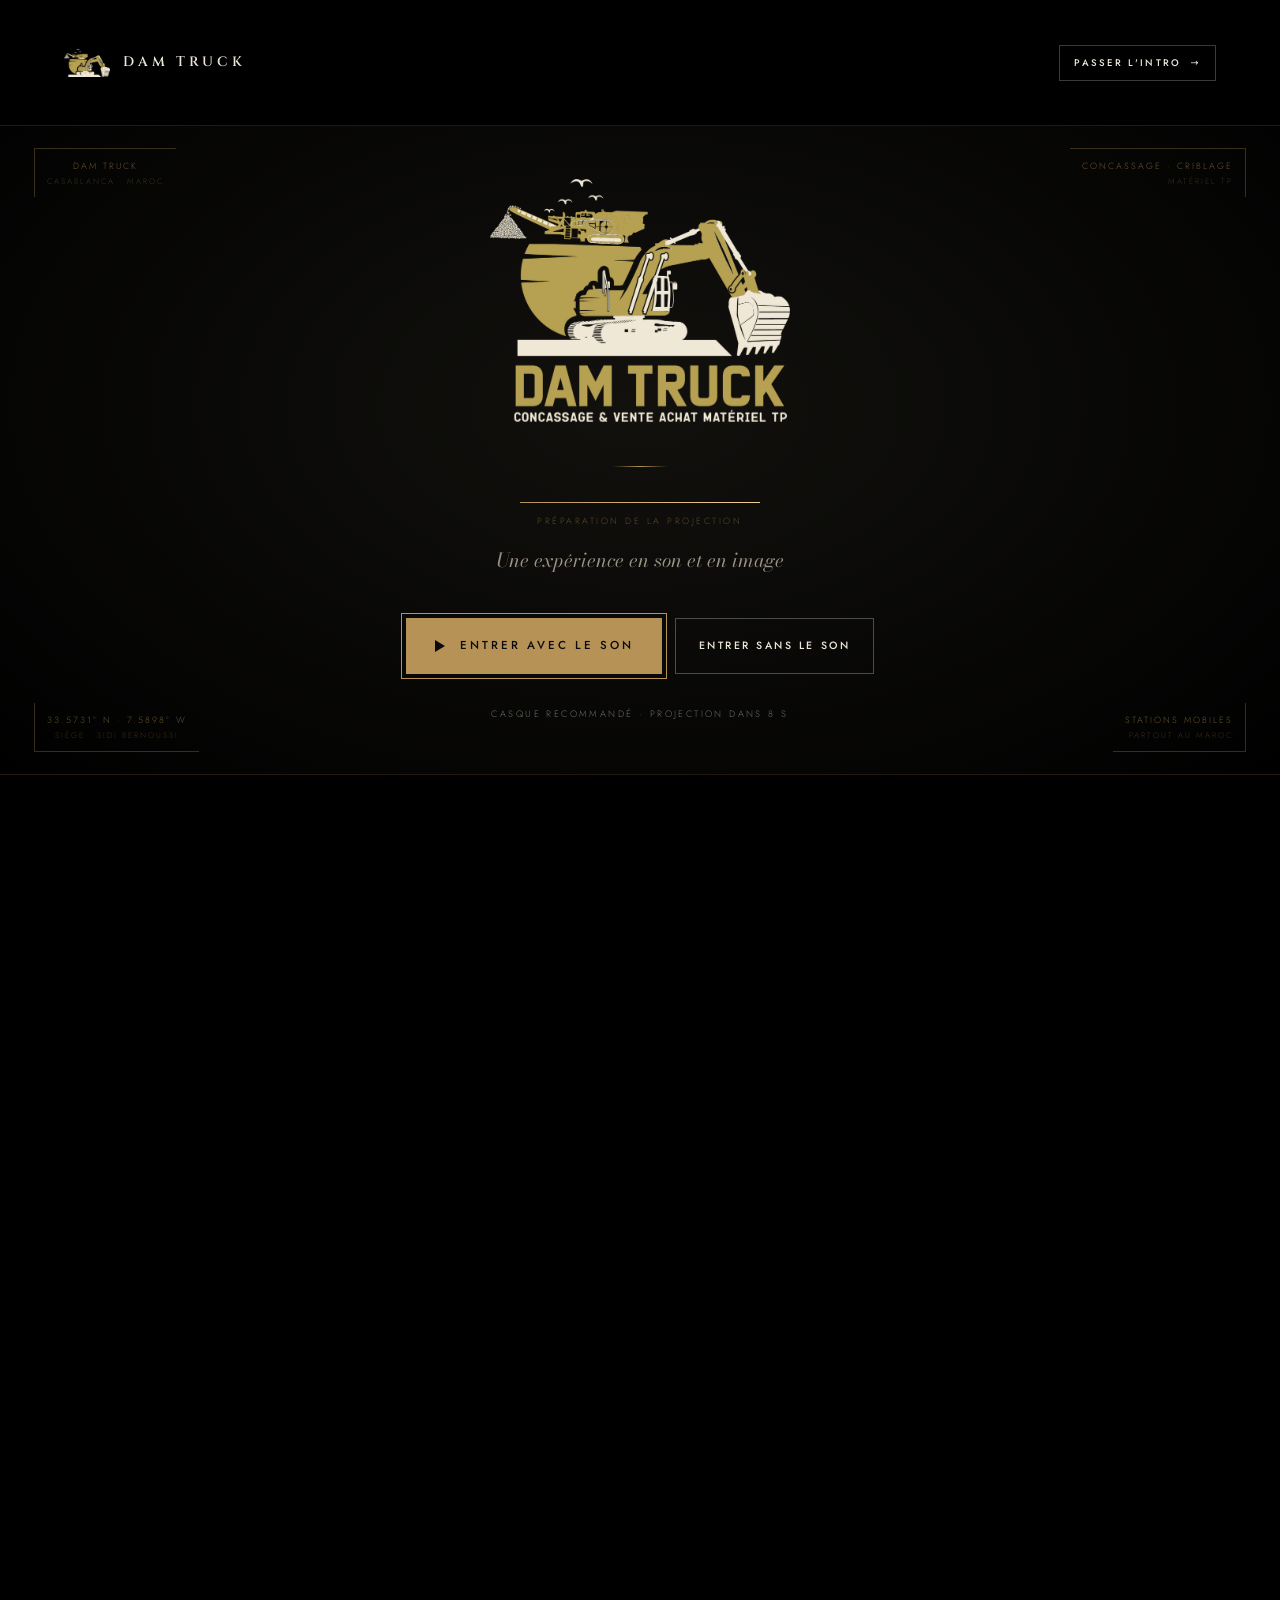
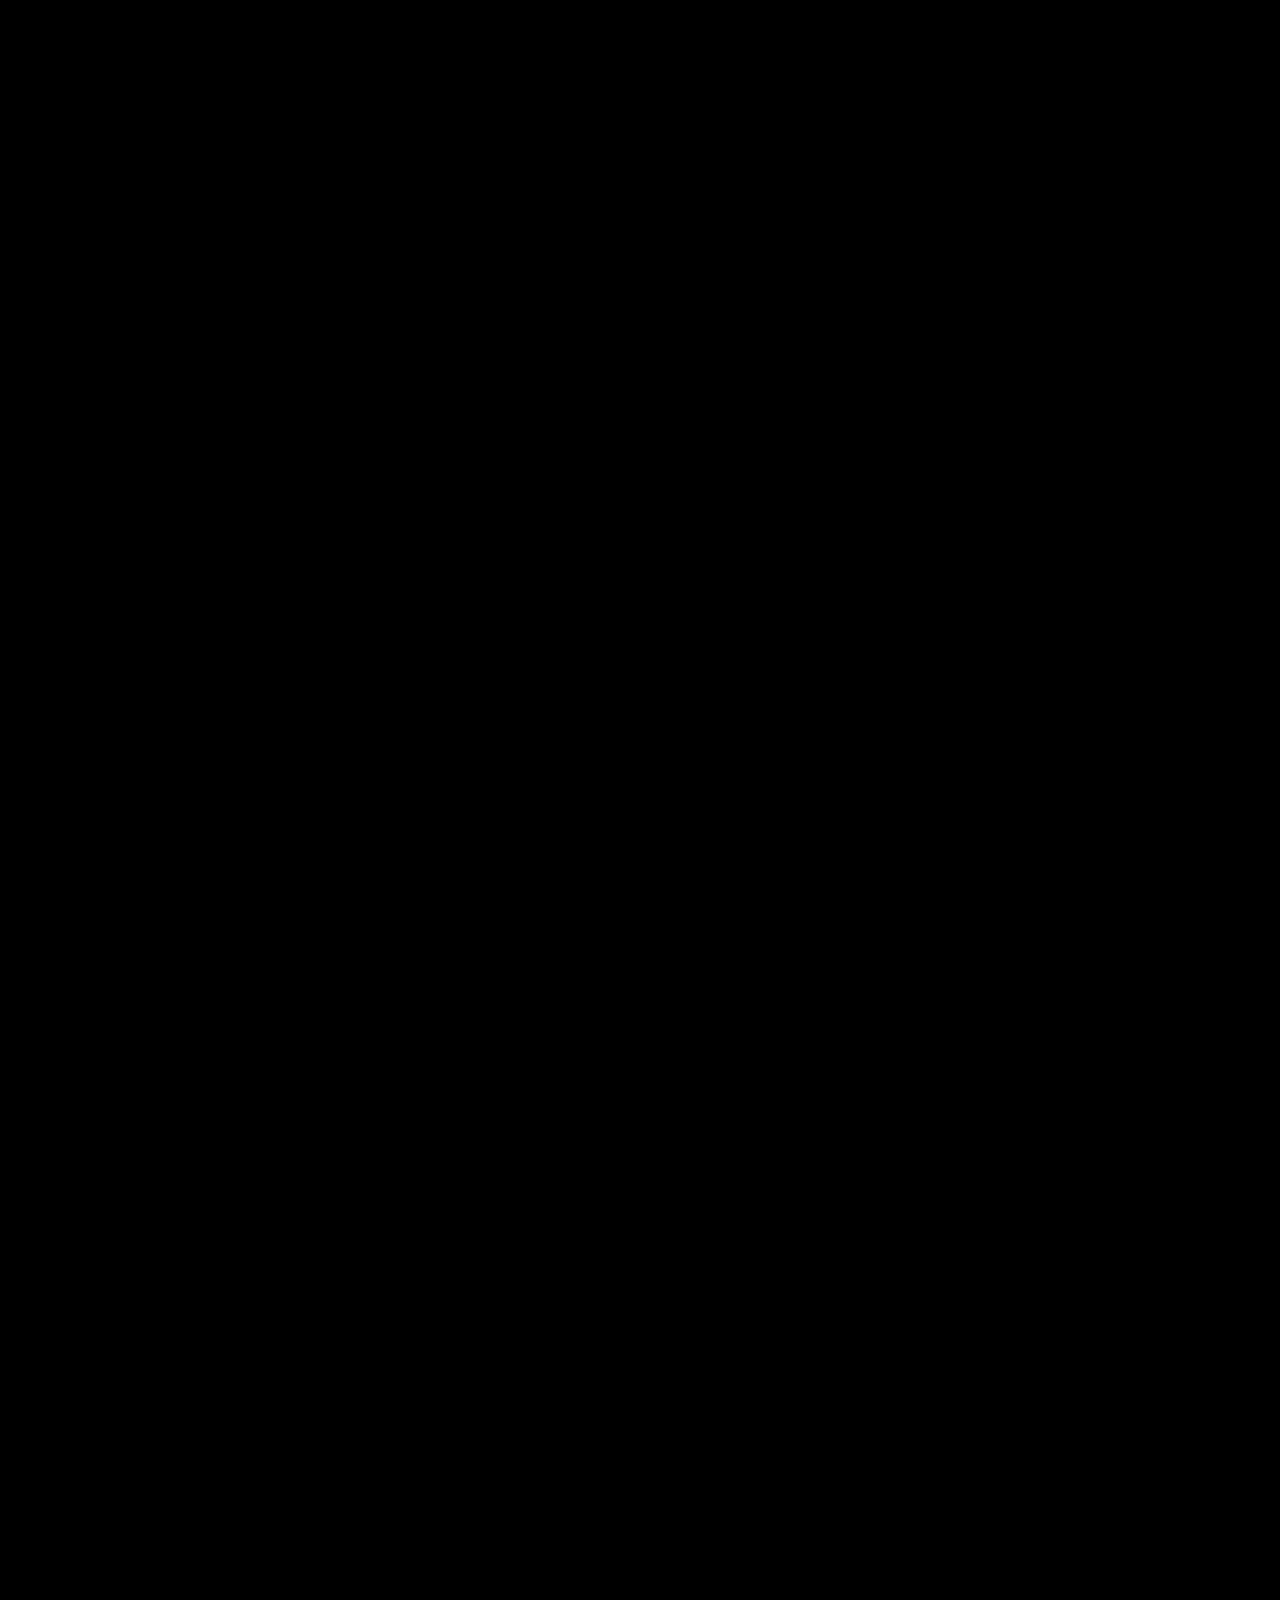
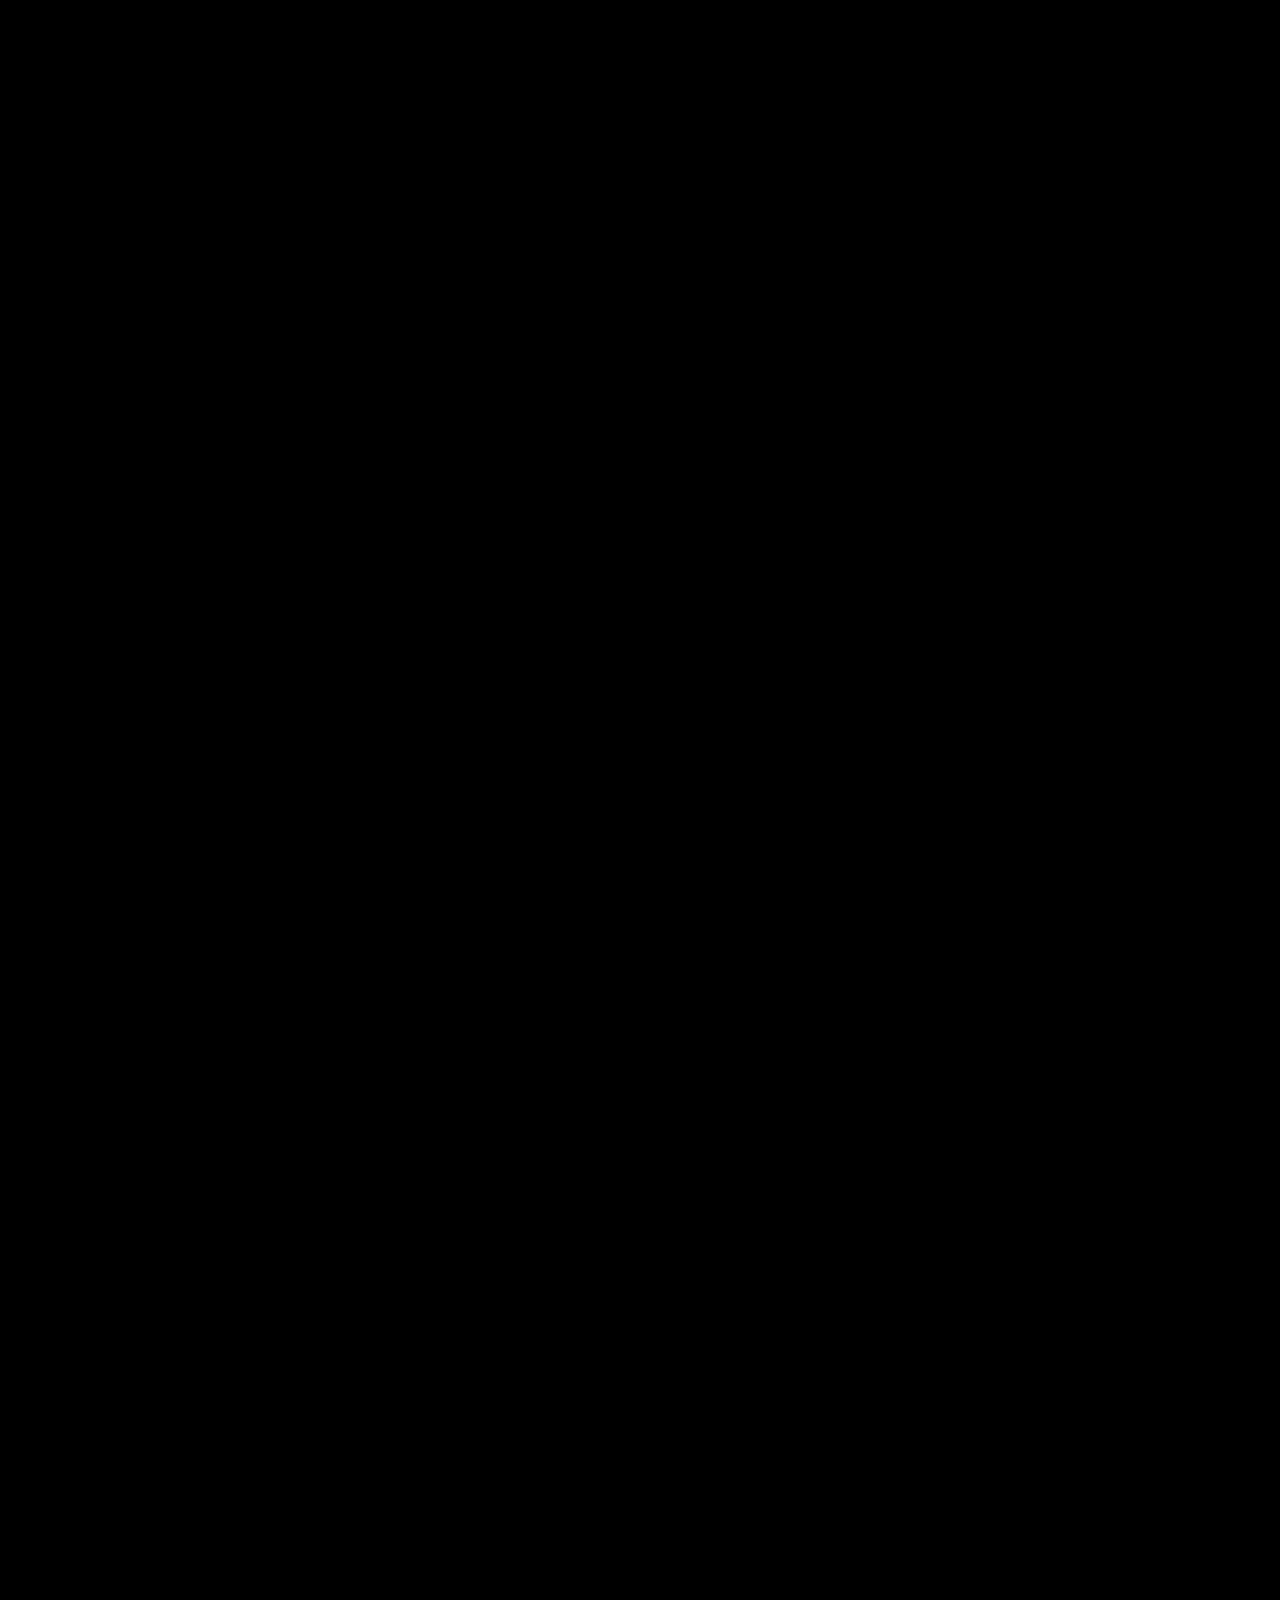
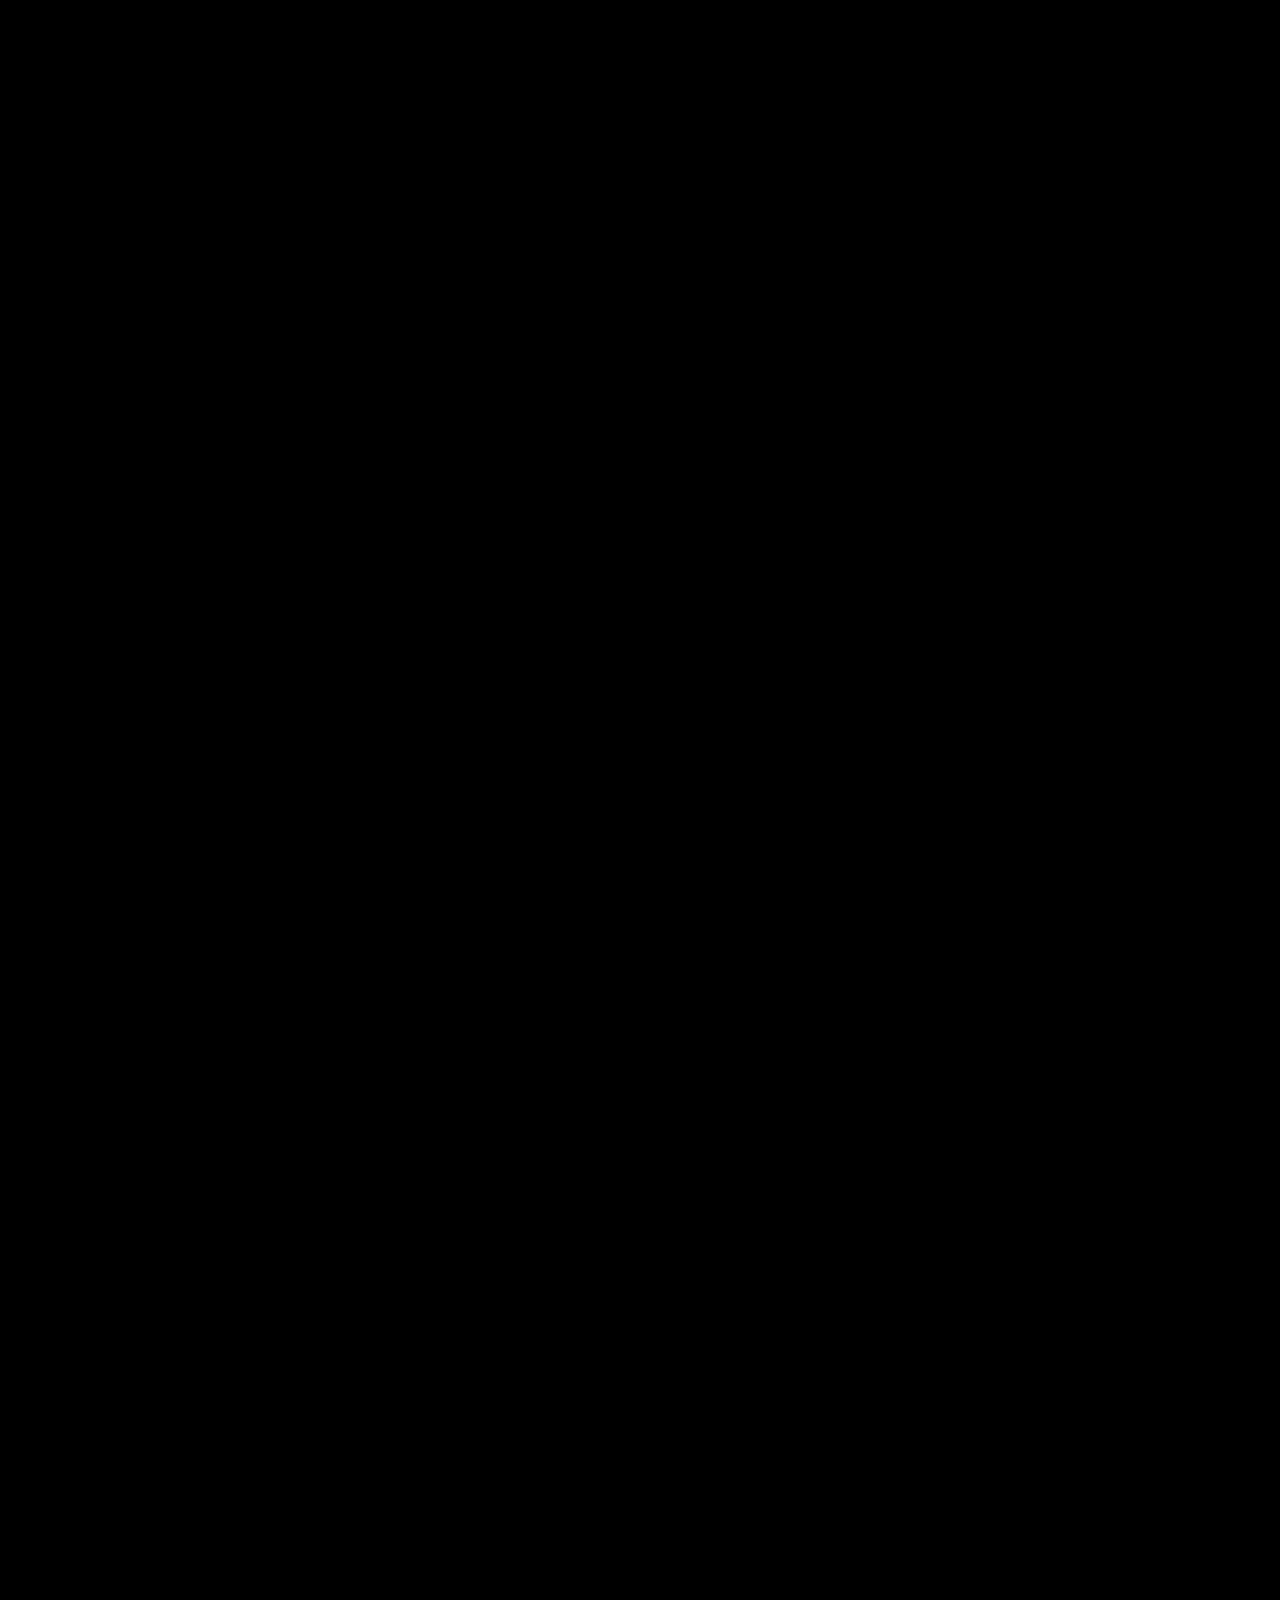
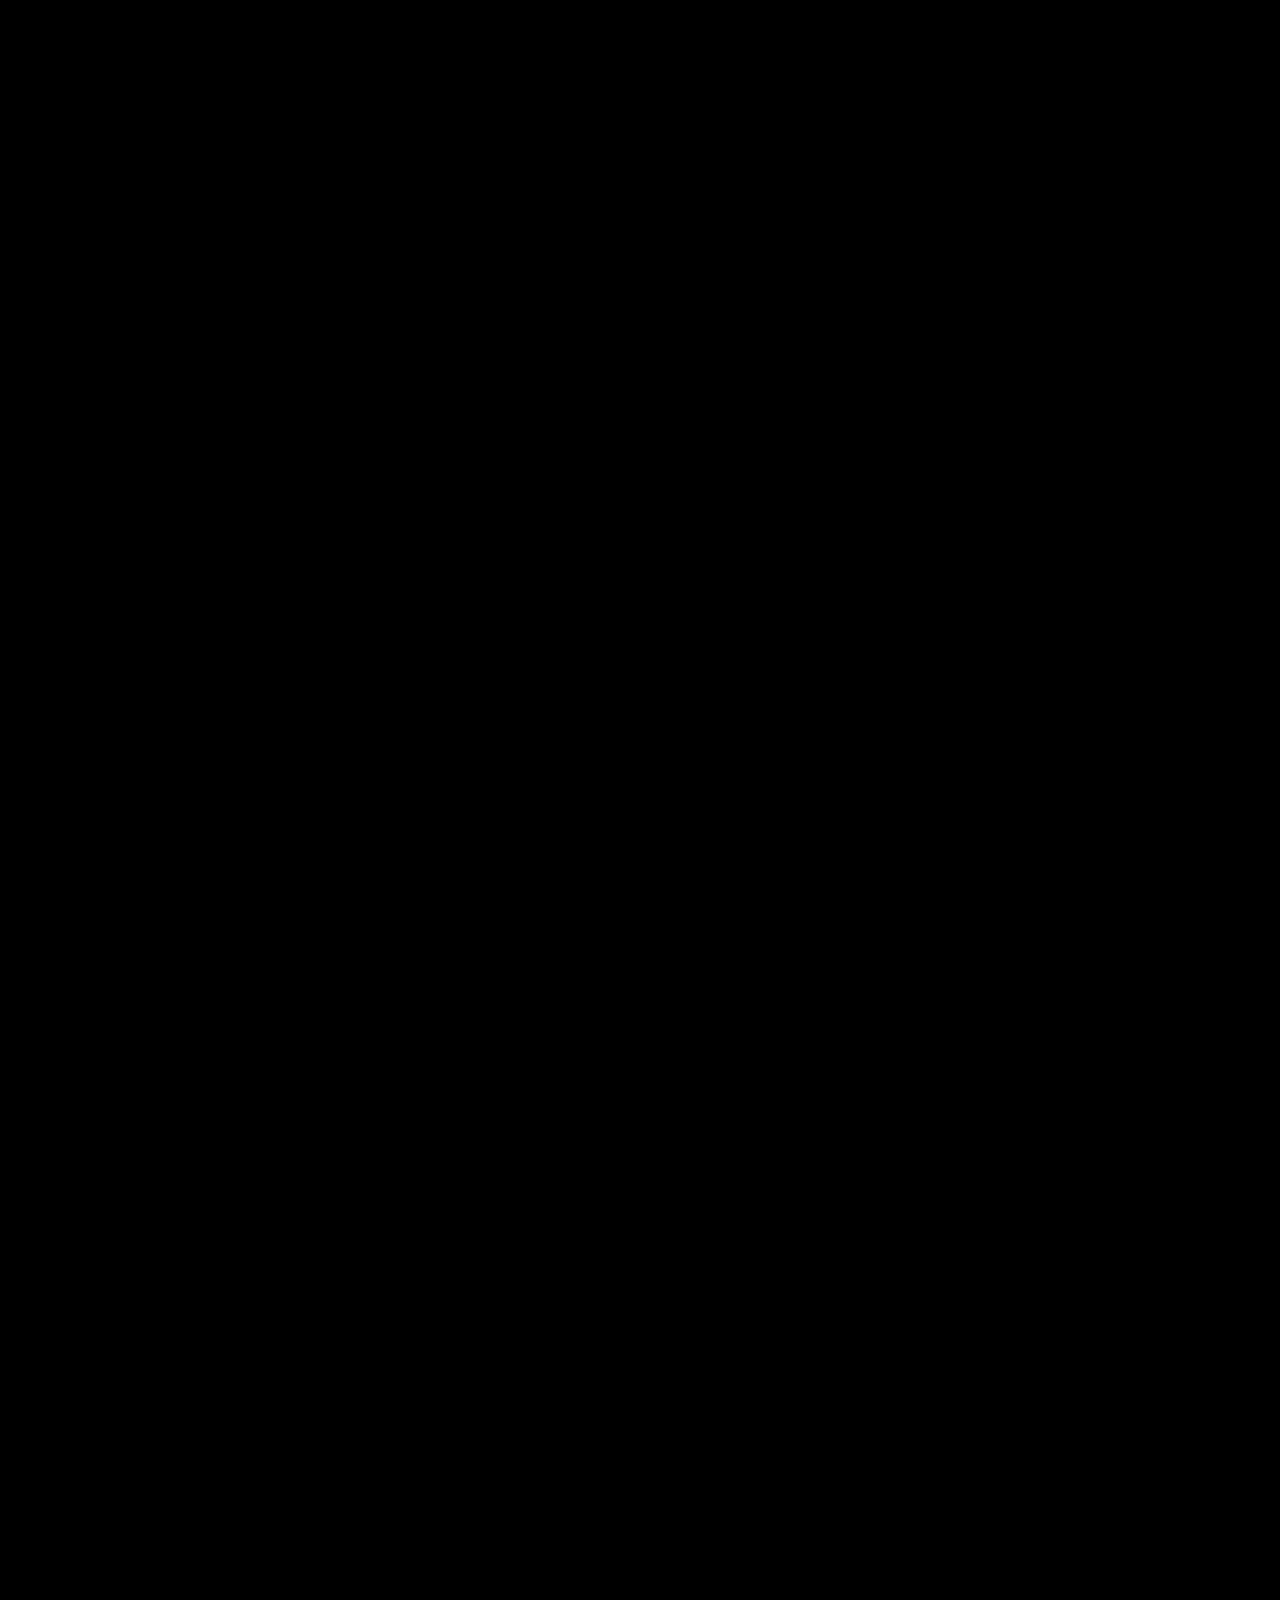
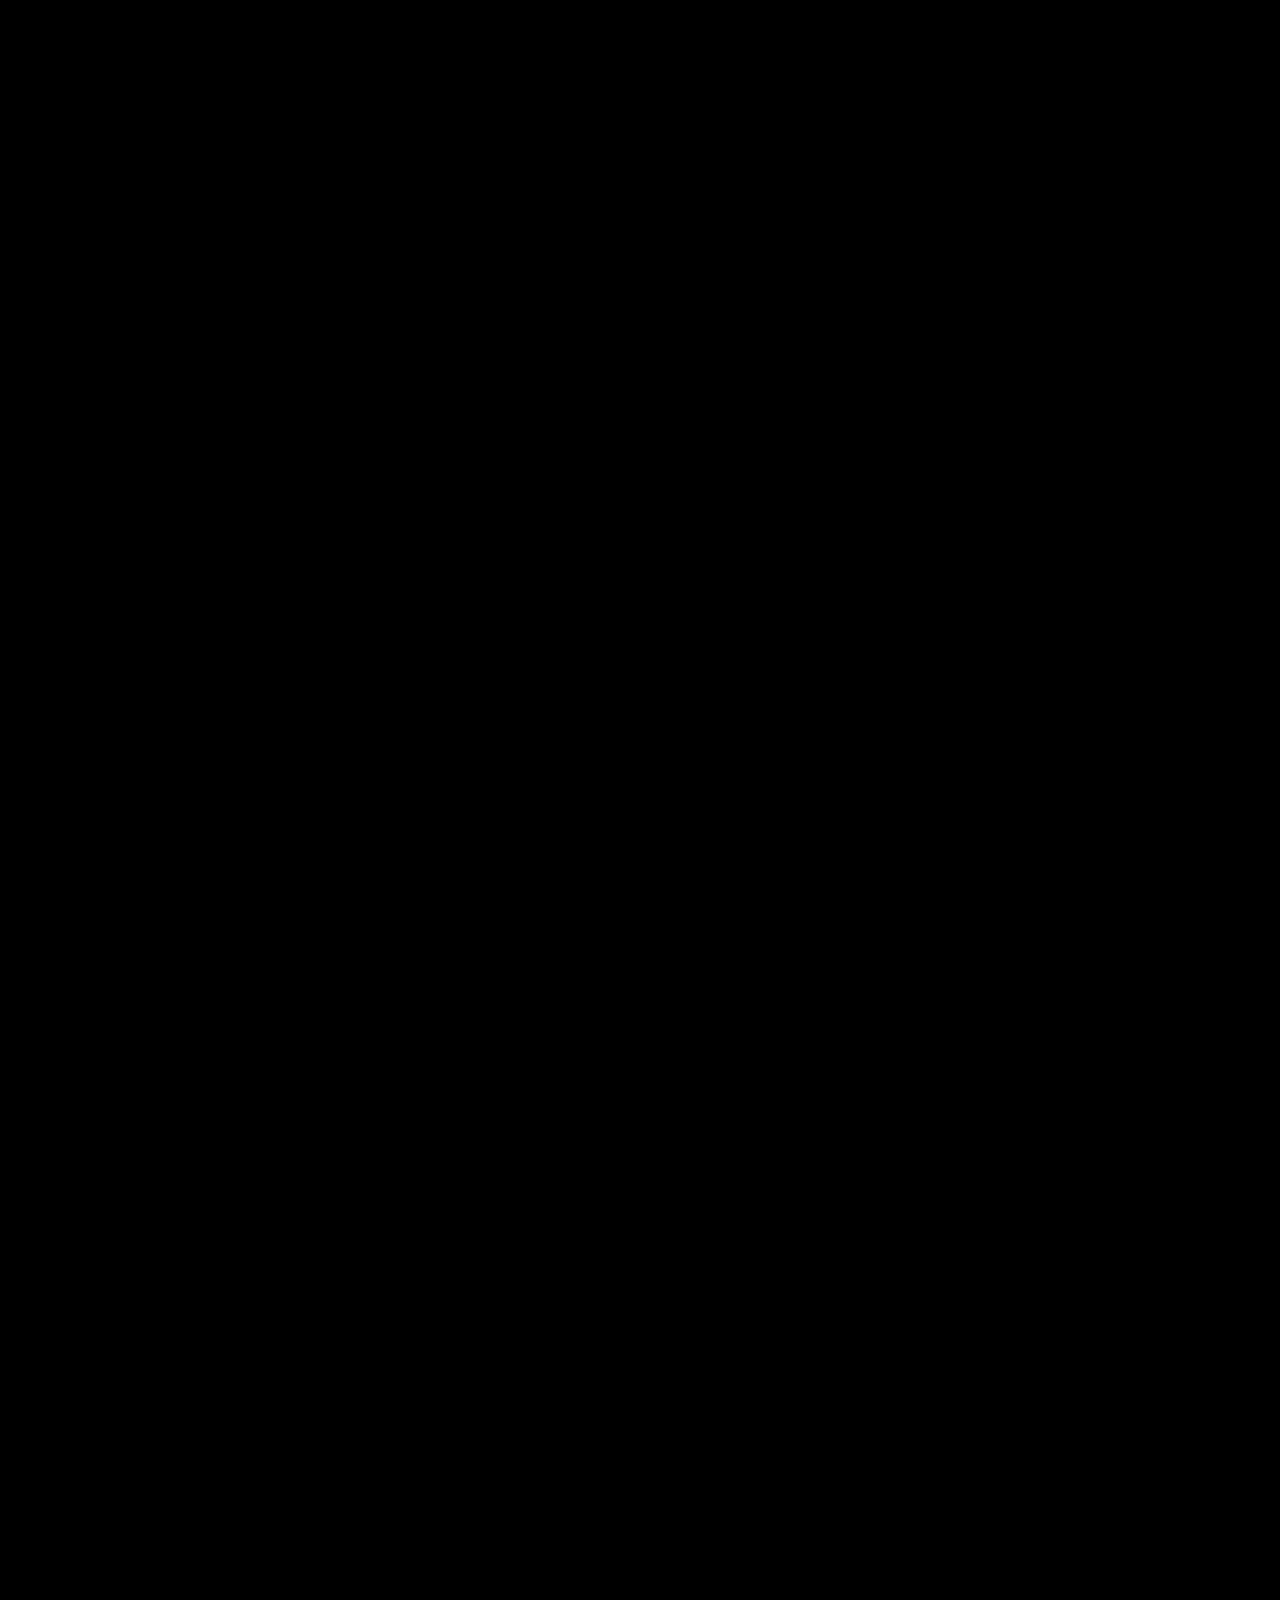
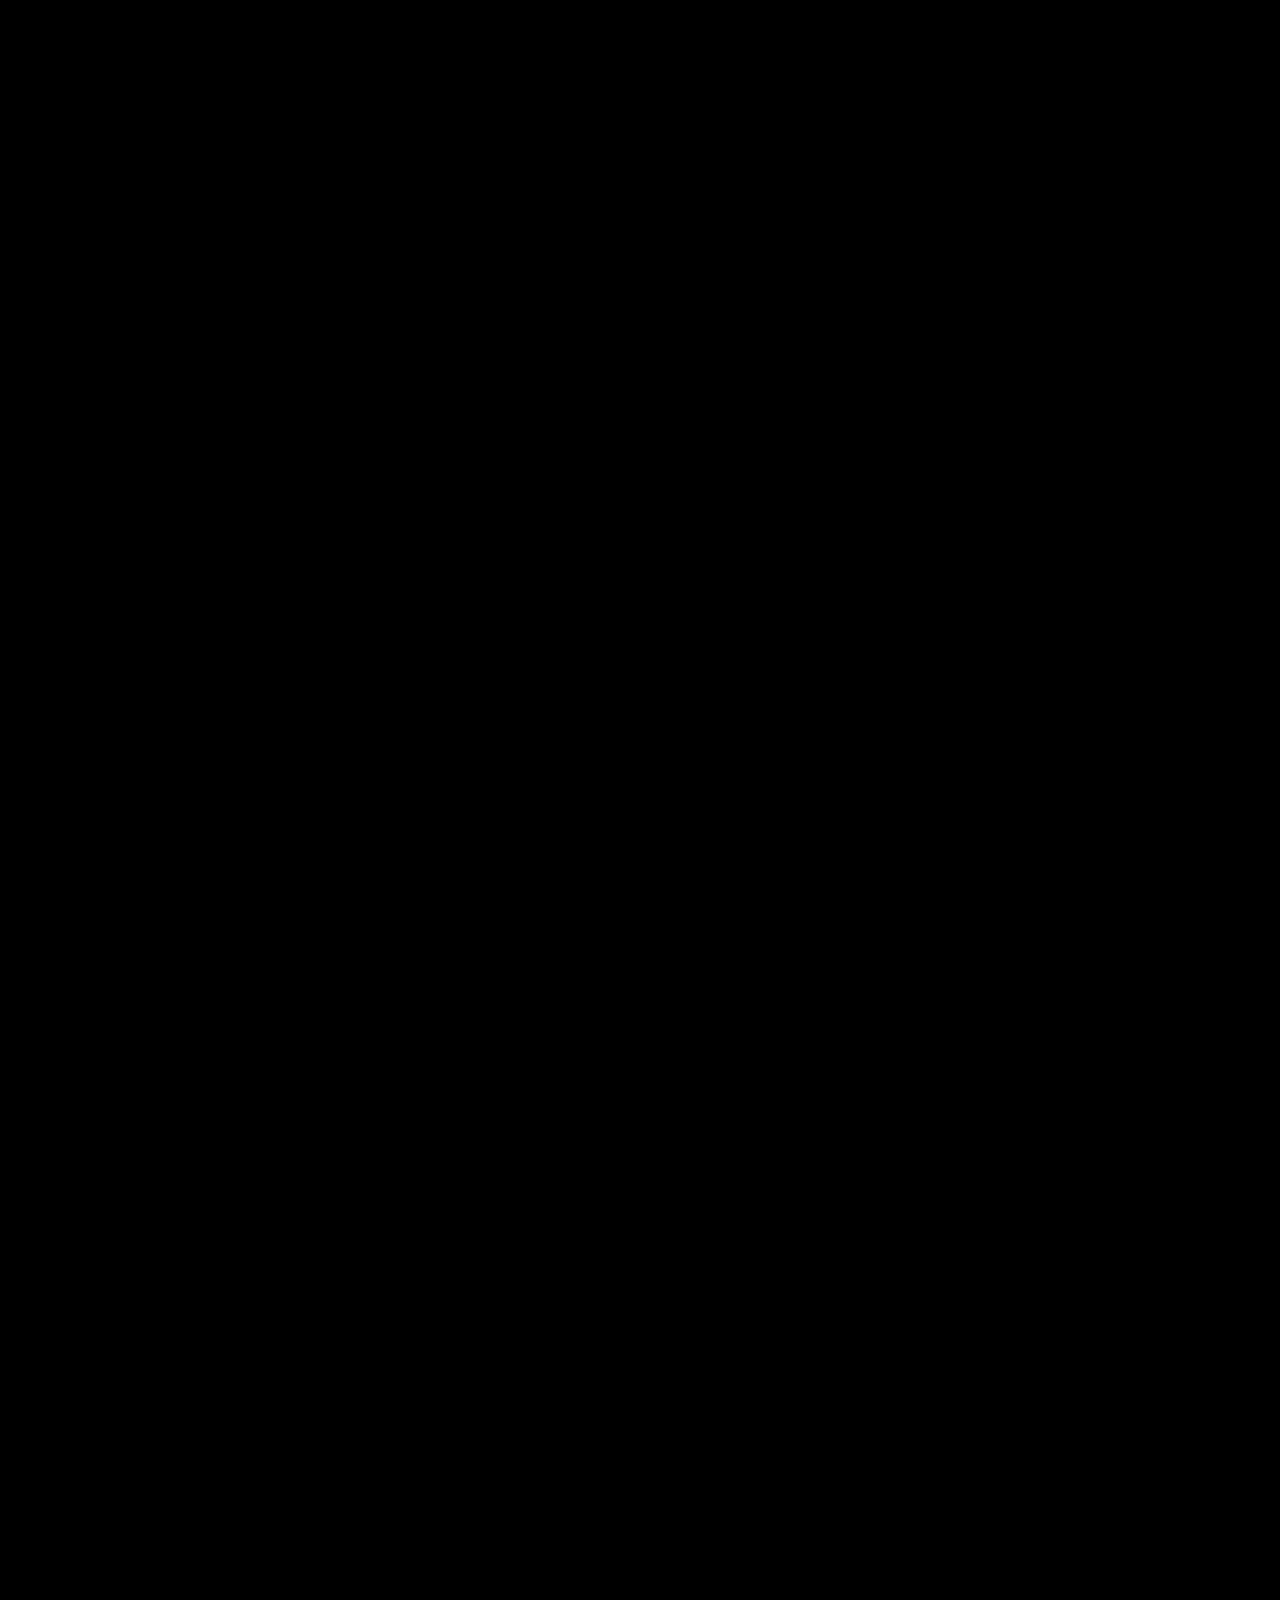
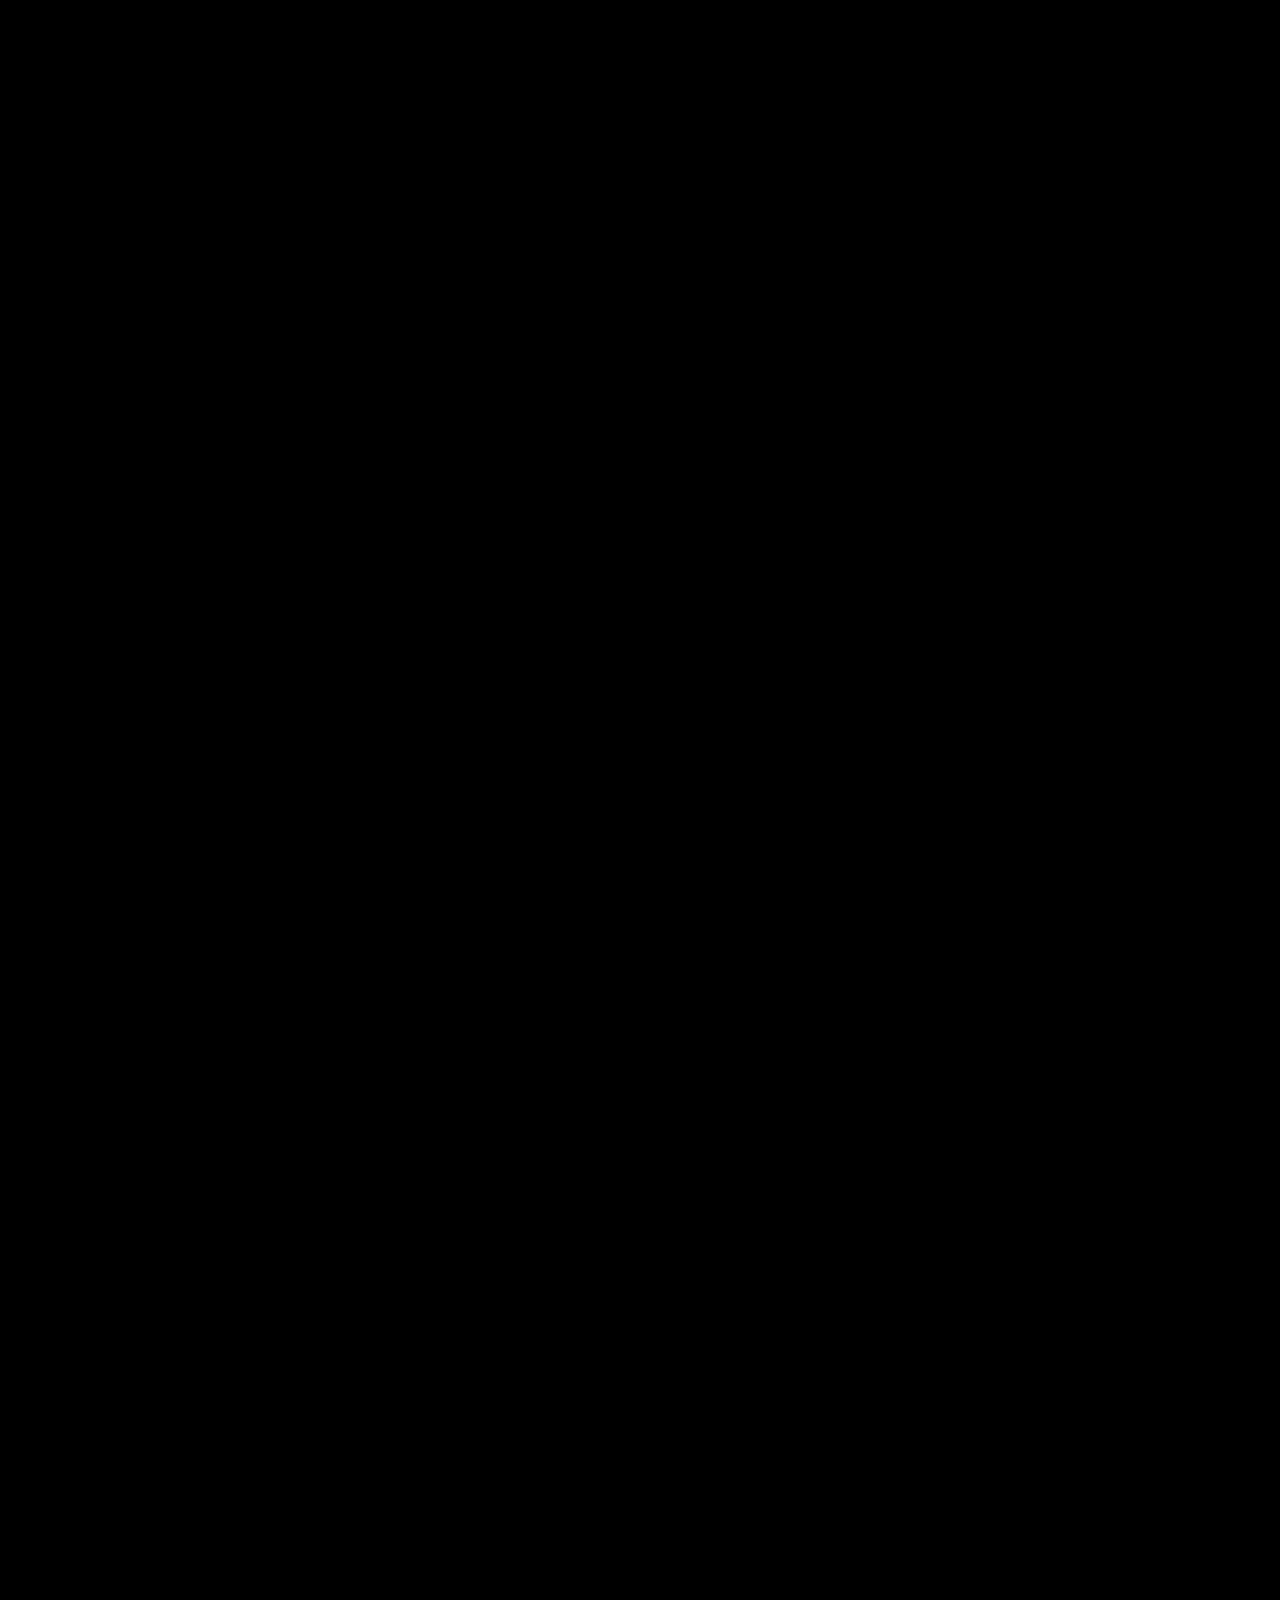
==== index.html @ d954232d "Site DAM TRUCK — mise en ligne 2026-11-18 18:36" ====
<!DOCTYPE html>
<html lang="fr">
<head>
  <meta charset="UTF-8" />
  <meta name="viewport" content="width=device-width, initial-scale=1.0, viewport-fit=cover" />
  <title>DAM TRUCK — Concassage, Criblage &amp; Vente de Matériel TP au Maroc</title>
  <meta name="description" content="DAM TRUCK : concassage mobile, criblage et vente / achat de matériel de travaux publics. Basés à Casablanca, déployés partout au Maroc. Devis en 48 h — +212 661 48 59 20." />
  <meta name="theme-color" content="#0b0b0c" />
  <link rel="preload" as="image" href="images/reel-poster.jpg" />
  <link rel="preconnect" href="https://fonts.googleapis.com" />
  <link rel="preconnect" href="https://fonts.gstatic.com" crossorigin />
  <link href="https://fonts.googleapis.com/css2?family=Bodoni+Moda:ital,opsz,wght@0,6..96,400;0,6..96,500;0,6..96,600;1,6..96,400;1,6..96,500&family=Cinzel:wght@400;500;600&family=Jost:wght@300;400;500&family=Pinyon+Script&display=swap" rel="stylesheet" />
  <link rel="icon" href="images/logo-mark-dark.png" />
  <link rel="apple-touch-icon" href="images/logo-mark-dark.png" />
  <meta property="og:type" content="website" />
  <meta property="og:site_name" content="DAM TRUCK" />
  <meta property="og:title" content="DAM TRUCK — Concassage, Criblage &amp; Matériel TP" />
  <meta property="og:description" content="Concassage mobile, criblage et vente de matériel TP. Casablanca — partout au Maroc." />
  <meta property="og:image" content="https://www.damtruck.com/images/station-concassage.jpg" />
  <script>
    /* Entrée cinématique à chaque arrivée sur le site (pas lors d'une navigation interne) */
    try { if (!sessionStorage.getItem("dtNav") && location.hash !== "#movie") { document.documentElement.classList.add("entree-pending"); setTimeout(function () { if (!document.querySelector(".entree")) document.documentElement.classList.remove("entree-pending"); }, 6000); } } catch (e) {}
  </script>
  <link rel="stylesheet" href="assets/styles.css" />
  <script src="assets/data.js" defer></script>
  <script src="assets/i18n.js" defer></script>
  <script src="assets/main.js" defer></script>
  <script src="assets/cine.js" defer></script>
  <script src="assets/ciel.js" defer></script>
  <script src="assets/entree.js" defer></script>
  <script src="assets/movie.js" defer></script>
</head>
<body data-entree>

  <!-- ═════════════════════════ HEADER ═════════════════════════ -->
  <header class="header">
    <div class="container header__inner">
      <a class="brand" href="index.html" aria-label="DAM TRUCK — Accueil">
        <span class="brand__mark" aria-hidden="true"><img class="brand__logo brand__logo--dark" src="images/logo-mark-dark.png" alt="" width="240" height="141" /><img class="brand__logo brand__logo--light" src="images/logo-mark-light.png" alt="" width="240" height="141" /></span>
        <span><span class="brand__name">DAM TRUCK</span><span class="brand__sub">Concassage · Matériel TP</span></span>
      </a>
      <nav class="nav" aria-label="Navigation principale">
        <a class="nav__link is-active" href="index.html">Accueil</a>
        <a class="nav__link" href="concassage.html">Concassage &amp; Criblage</a>
        <a class="nav__link" href="machines.html">Machines</a>
        <a class="nav__link" href="index.html#movie">Le film</a>
        <a class="nav__link" href="contact.html">Contact</a>
        <a class="btn nav__cta" href="concassage.html#devis">Devis 48 h</a>
      </nav>
      <button class="nav__toggle" type="button" aria-label="Menu" aria-expanded="false"><span></span><span></span></button>
    </div>
  </header>
  <nav class="mnav" aria-label="Menu mobile">
    <a class="mnav__link" href="index.html"><span>01</span>Accueil</a>
    <a class="mnav__link" href="concassage.html"><span>02</span>Concassage</a>
    <a class="mnav__link" href="machines.html"><span>03</span>Machines</a>
    <a class="mnav__link" href="index.html#movie"><span>04</span>Le film</a>
    <a class="mnav__link" href="contact.html"><span>05</span>Contact</a>
    <div class="mnav__foot"><a href="tel:+212661485920">+212 661 48 59 20</a><a href="mailto:info@damtruck.com">info@damtruck.com</a><span>Casablanca · Maroc</span></div>
  </nav>

  <main>
    <!-- ═════════════════════════ HERO — film terrain ═════════════════════════
         One edited reel (images/reel.mp4, 47 s, vertical, 1080×1920) played in three
         panels with time offsets on desktop, one full-screen panel on phones. -->
    <section class="cine" data-dark>
      <div class="cine__panels" aria-hidden="true">
        <div class="cine__panel"><video data-cine data-offset="0" muted playsinline loop preload="auto" poster="images/reel-poster.jpg"><source src="images/reel.mp4" type="video/mp4" /></video><span class="cine__no">I</span></div>
        <div class="cine__panel cine__panel--2"><video data-cine data-offset="16" muted playsinline loop preload="none" poster="images/reel-poster.jpg"></video><span class="cine__no">II</span></div>
        <div class="cine__panel cine__panel--3"><video data-cine data-offset="32" muted playsinline loop preload="none" poster="images/reel-poster.jpg"></video><span class="cine__no">III</span></div>
      </div>
      <div class="cine__shade" aria-hidden="true"></div>
      <div class="cine__hud" aria-hidden="true"><span class="cine__rec">Sur chantier</span><span class="cine__tc" data-tc>00:00:00</span></div>
      <div class="container cine__inner">
        <span class="eyebrow reveal">Casablanca · Partout au Maroc</span>
        <h1 class="display cine__title kinetic">La roche,<br><em>maîtrisée.</em></h1>
        <p class="lead cine__lead reveal" data-d="2">Concassage mobile, criblage et vente de matériel de travaux publics. Nous apportons la station sur votre chantier — et la bonne machine dans votre parc.</p>
        <div class="cine__actions reveal" data-d="3">
          <a class="btn btn--gold" href="concassage.html#devis">Demander un devis <span class="btn__arrow">→</span></a>
          <a class="btn" href="machines.html">Machines à vendre <span class="btn__arrow">→</span></a>
        </div>
        <div class="cine__meta reveal" data-d="4">
          <div><strong>30</strong><span>Machines</span></div>
          <div><strong>48 h</strong><span>Mobilisation</span></div>
          <div><strong>7/7</strong><span>Sur le terrain</span></div>
        </div>
      </div>
      <div class="hero__scroll" aria-hidden="true"></div>
    </section>

    <!-- ═════════════════════════ TICKER ═════════════════════════ -->
    <div class="ticker ticker--light" aria-hidden="true">
      <div class="ticker__track">
        <span>Concassage mobile</span><span>Criblage</span><span>Granulats calibrés</span><span>Vente de matériel</span><span>Sourcing Europe</span><span>Transport d'engins</span><span>Carrières</span><span>Routes &amp; infrastructures</span>
        <span>Concassage mobile</span><span>Criblage</span><span>Granulats calibrés</span><span>Vente de matériel</span><span>Sourcing Europe</span><span>Transport d'engins</span><span>Carrières</span><span>Routes &amp; infrastructures</span>
      </div>
    </div>

    <!-- ═════════════════════════ DEUX MÉTIERS ═════════════════════════ -->
    <section class="section s-paper">
      <div class="container">
        <div class="shead">
          <div>
            <div class="chapter reveal" data-chapter="I" data-title="La Roche"><span>Chapitre I</span><b>La Roche</b></div>
            <span class="eyebrow reveal">Deux métiers · Une exigence</span>
            <h2 class="h2 shead__title kinetic">Que vous cherchiez du granulat<br>ou une machine — <em>c'est ici.</em></h2>
          </div>
          <p class="shead__aside reveal" data-d="2">Un seul interlocuteur pour produire vos matériaux sur site, ou pour acheter et vendre du matériel de chantier vérifié.</p>
        </div>
        <div class="doors">
          <a class="door reveal" href="concassage.html" data-cursor="view">
            <div class="door__img"><img src="images/doosan-r6.jpg" alt="Pelle Doosan alimentant le concasseur Keestrack R6 de DAM TRUCK" style="object-position:50% 40%" loading="lazy" /></div>
            <div class="door__body">
              <span class="door__no">I — Pour vos projets</span>
              <h3 class="door__title">Concassage<br>&amp; Criblage</h3>
              <p class="door__text">Nous installons une station mobile sur votre chantier et produisons vos granulats aux fractions exactes demandées.</p>
              <ul class="door__list"><li>0/4</li><li>4/10</li><li>10/14</li><li>GNT 0/31.5</li><li>0/40</li><li>0/100</li></ul>
              <div class="door__go"><span>Découvrir &amp; estimer</span><i>→</i></div>
            </div>
          </a>
          <a class="door reveal" data-d="1" href="machines.html" data-cursor="view">
            <div class="door__img"><img src="images/j1170.jpg" alt="Concasseur Terex Finlay J-1170" loading="lazy" /></div>
            <div class="door__body">
              <span class="door__no">II — Pour votre parc</span>
              <h3 class="door__title">Vente &amp; Achat<br>de machines</h3>
              <p class="door__text">Concasseurs, cribles, chargeuses, camions. Des machines que nous connaissons, inspectées et prêtes à travailler.</p>
              <ul class="door__list"><li>Concasseurs</li><li>Cribles</li><li>Chargeuses</li><li>Camions</li><li>Sourcing Europe</li></ul>
              <div class="door__go"><span>Voir le catalogue</span><i>→</i></div>
            </div>
          </a>
        </div>
      </div>
    </section>

    <!-- ═════════════════════════ DAMTRUCK MOVIE — avant-première (assets/movie.js) ═════════════════════════ -->
    <section class="movie" id="movie" data-dark data-movie aria-label="DAMTRUCK MOVIE — le film officiel">
      <video class="movie__backdrop" data-lazy data-src="images/movie/backdrop.mp4" muted loop playsinline preload="none" aria-hidden="true"></video>
      <div class="movie__grain" aria-hidden="true"></div>
      <div class="container movie__inner">
        <header class="movie__head">
          <span class="eyebrow eyebrow--center reveal">Avant-première · Le film officiel</span>
          <h2 class="movie__title kinetic" aria-label="DAMTRUCK MOVIE"><span>DAMTRUCK</span><em>MOVIE</em></h2>
          <p class="movie__billing reveal" data-d="1">DAM TRUCK présente <i>·</i> un film tourné sur nos chantiers <i>·</i> Casablanca — Maroc <i>·</i> 1 min 51</p>
        </header>

        <div class="movie__stage reveal" data-d="2">
          <canvas class="movie__ambi" data-movie-ambi aria-hidden="true"></canvas>
          <figure class="movie__screen corners" data-movie-screen><i class="c-bl"></i><i class="c-br"></i>
            <video class="movie__video" data-movie-video playsinline preload="none" poster="images/movie/poster.jpg"
              data-src="images/movie/damtruck-movie.mp4" data-src-mobile="images/movie/damtruck-movie-mobiel.mp4" aria-label="DAMTRUCK MOVIE"></video>
            <div class="movie__leader" data-movie-leader aria-hidden="true"><svg viewBox="0 0 200 200"><circle cx="100" cy="100" r="86" /><circle cx="100" cy="100" r="62" /><path d="M100 14 V186 M14 100 H186" /><circle class="movie__sweep" cx="100" cy="100" r="74" /></svg><b data-movie-count>3</b></div>
            <button class="movie__play" type="button" data-movie-play aria-label="Lancer le film avec le son">
              <svg class="movie__ring" viewBox="0 0 200 200" aria-hidden="true"><defs><path id="mvring" d="M100 100 m-78 0 a78 78 0 1 1 156 0 a78 78 0 1 1 -156 0" /></defs>
                <circle cx="100" cy="100" r="92" /><circle cx="100" cy="100" r="64" />
                <text><textPath href="#mvring">DAMTRUCK MOVIE · AVANT-PREMIÈRE · AVEC LE SON ·</textPath></text></svg>
              <span class="movie__tri" aria-hidden="true"></span>
            </button>
            <div class="movie__end" data-movie-end hidden>
              <span class="eyebrow eyebrow--center">Fin</span>
              <p class="movie__endtitle">Le prochain film,<br><em>c'est votre chantier.</em></p>
              <div class="movie__endbtns">
                <a class="btn btn--gold" href="concassage.html#devis">Demander un devis <span class="btn__arrow">→</span></a>
                <button class="btn" type="button" data-movie-share>Partager le film <span class="btn__arrow">↗</span></button>
                <button class="btn" type="button" data-movie-replay>Revoir ↺</button>
              </div>
            </div>
            <div class="movie__ui" data-movie-ui>
              <button type="button" class="movie__btn" data-movie-toggle aria-label="Lecture / pause"><svg viewBox="0 0 24 24"><path data-ico-play d="M7 5v14l12-7z" /><path data-ico-pause d="M7 5h3v14H7zM14 5h3v14h-3z" /></svg></button>
              <div class="movie__bar" data-movie-bar><div class="movie__fill" data-movie-fill></div><div class="movie__chaps" data-movie-chaps></div></div>
              <span class="movie__time" data-movie-time>0:00 / 1:51</span>
              <button type="button" class="movie__btn" data-movie-mute aria-label="Son"><svg viewBox="0 0 24 24"><path d="M4 9v6h4l5 4V5L8 9z" /><path data-ico-wave d="M16 8.5a5 5 0 0 1 0 7M18.5 6a8.5 8.5 0 0 1 0 12" /></svg></button>
              <button type="button" class="movie__btn" data-movie-fs aria-label="Plein écran"><svg viewBox="0 0 24 24"><path d="M4 9V4h5M20 9V4h-5M4 15v5h5M20 15v5h-5" /></svg></button>
            </div>
          </figure>
        </div>

        <ol class="movie__chapters reveal" data-d="3" data-movie-list></ol>
      </div>
      <div class="movie__lights" data-movie-lights aria-hidden="true"></div>
    </section>

    <!-- ═════════════════════════ CHIFFRES ═════════════════════════ -->
    <section class="section--tight s-white guilloche-band">
      <div class="container">
        <div class="livet reveal">
          <div class="livet__head"><span class="live__dot" aria-hidden="true"></span><span>Tonnes concassées par DAM TRUCK</span></div>
          <div class="odo" data-odo aria-label="Tonnes concassées"></div>
          <p class="livet__cmp" data-cmp aria-live="polite"></p>
          <span class="livet__note">Mis à jour le 11 novembre 2026</span>
        </div>
        <div class="stats">
          <div class="stat reveal"><span class="stat__num" data-count="30">30</span><span class="stat__label">Machines en flotte</span></div>
          <div class="stat reveal" data-d="1"><span class="stat__num" data-count="757954">757 954</span><span class="stat__label">Heures-hommes · chantier minier</span></div>
          <div class="stat reveal" data-d="2"><span class="stat__num" data-count="48">48<sup>h</sup></span><span class="stat__label">Délai de mobilisation</span></div>
          <div class="stat reveal" data-d="3"><span class="stat__num">7/7</span><span class="stat__label">Disponibilité terrain</span></div>
        </div>
      </div>
    </section>

    <!-- ═════════════════════════ RÉFÉRENCES — plaques gravées ═════════════════════════ -->
    <section class="section s-paper refs">
      <div class="container">
        <div class="shead">
          <div>
            <span class="eyebrow reveal">Références</span>
            <h2 class="h2 shead__title kinetic">Ils nous ont fait<br><em>confiance.</em></h2>
          </div>
          <p class="shead__aside reveal" data-d="2">Entreprises de travaux publics, de construction et industriels : des clients qui ont choisi DAM TRUCK pour leurs chantiers et leur matériel.</p>
        </div>
        <div class="plaques" data-refs></div>
      </div>
    </section>

    <!-- ═════════════════════════ CITATION — film La Matière ═════════════════════════ -->
    <section class="qfilm" data-dark>
      <div class="qfilm__media" aria-hidden="true">
        <video data-lazy data-src="images/film/matiere-v.mp4" poster="images/film/matiere-v.jpg" muted loop playsinline preload="none"></video>
      </div>
      <img class="qfilm__rosette" src="images/guilloche-rosette.svg" alt="" aria-hidden="true" loading="lazy" />
      <div class="container qfilm__inner">
        <div class="qfilm__text">
          <div class="chapter reveal" data-chapter="II" data-title="La Matière"><span>Chapitre II</span><b>La Matière</b></div>
          <svg class="qfilm__seal reveal" viewBox="0 0 120 120" aria-hidden="true">
            <defs><path id="qseal" d="M60 60 m-46 0 a46 46 0 1 1 92 0 a46 46 0 1 1 -92 0"/></defs>
            <circle cx="60" cy="60" r="57" fill="none" stroke="#b69256" stroke-width="1"/>
            <circle cx="60" cy="60" r="34" fill="none" stroke="#b69256" stroke-width=".6"/>
            <text font-family="Cinzel, serif" font-size="8.6" letter-spacing="3.4" fill="#d7bd86"><textPath href="#qseal">DAM TRUCK · CASABLANCA · MAROC · DAM TRUCK ·</textPath></text>
            <image href="images/logo-mark-light.png" x="35" y="47" width="50" height="29.4" preserveAspectRatio="xMidYMid meet"/>
          </svg>
          <p class="qfilm__quote kinetic">Nous ne déplaçons pas la terre.<br><em>Nous la transformons.</em></p>
        </div>
        <div class="qfilm__frame corners reveal" data-d="1" aria-hidden="true"><i class="c-bl"></i><i class="c-br"></i>
          <video data-lazy data-src="images/film/matiere-v.mp4" poster="images/film/matiere-v.jpg" muted loop playsinline preload="none"></video>
          <span class="qfilm__cap">DAM TRUCK · Granulats calibrés</span>
        </div>
      </div>
    </section>

    <!-- ═════════════════════════ SUR LE TERRAIN — film + photos réelles ═════════════════════════ -->
    <section class="section s-ink terrain" data-dark id="terrain">
      <div class="container">
        <div class="shead">
          <div>
            <span class="eyebrow reveal">Sur le terrain · Images réelles</span>
            <h2 class="h2 shead__title kinetic">Nos stations,<br><em>en production.</em></h2>
          </div>
          <p class="shead__aside reveal" data-d="2">Pas d'images d'archive : nos concasseurs, nos cribles et nos équipes, filmés sur nos chantiers au Maroc.</p>
        </div>
        <figure class="terrain__film corners reveal" data-d="1"><i class="c-bl"></i><i class="c-br"></i>
          <video data-lazy data-src="images/film/station-ecran.mp4" poster="images/film/station-ecran.jpg" muted loop playsinline preload="none" aria-label="Station de concassage Keestrack et crible McCloskey DAM TRUCK en production"></video>
          <figcaption>Concasseur Keestrack + crible McCloskey · DAM TRUCK</figcaption>
        </figure>
        <div class="terrain__grid">
          <figure class="t-a reveal"><img src="images/terrain/terrain-1.jpg" alt="Concasseur Keestrack DAM TRUCK alimenté par une pelle CAT en carrière" loading="lazy" /><figcaption>Concassage en carrière</figcaption></figure>
          <figure class="t-b reveal" data-d="1"><img src="images/terrain/terrain-2.jpg" alt="Crible Keestrack et concasseur rouge en production" loading="lazy" /><figcaption>Criblage &amp; stocks calibrés</figcaption></figure>
          <figure class="t-c reveal" data-d="2"><img src="images/terrain/terrain-3.jpg" alt="Concasseur mobile rouge et pelle Doosan en carrière" loading="lazy" /><figcaption>Station mobile</figcaption></figure>
          <figure class="t-d reveal"><img src="images/terrain/terrain-4.jpg" alt="Crible McCloskey DAM TRUCK sur chantier" loading="lazy" /><figcaption>Crible McCloskey</figcaption></figure>
          <figure class="t-e reveal" data-d="1"><img src="images/terrain/terrain-5.jpg" alt="Chargeuses Volvo chargeant un camion en carrière" loading="lazy" /><figcaption>Chargement des camions</figcaption></figure>
          <figure class="t-f reveal" data-d="2"><img src="images/terrain/terrain-6.jpg" alt="Crible vert McCloskey 6x20 sur chenilles" loading="lazy" /><figcaption>Crible 6×20 sur chenilles</figcaption></figure>
        </div>
      </div>
    </section>

    <!-- ═════════════════════════ MACHINES À LA UNE ═════════════════════════ -->
    <section class="section s-stone" data-featured-section>
      <div class="container">
        <div class="shead">
          <div>
            <div class="chapter reveal" data-chapter="III" data-title="La Machine"><span>Chapitre III</span><b>La Machine</b></div>
            <span class="eyebrow reveal">Vente · À la une</span>
            <h2 class="h2 shead__title kinetic">Machines <em>disponibles.</em></h2>
          </div>
          <a class="link reveal" data-d="2" href="machines.html">Tout le catalogue →</a>
        </div>
        <div class="mgrid" data-featured></div>
      </div>
    </section>

    <!-- ═════════════════════════ CARTE — PRÉSENCE TERRAIN ═════════════════════════ -->
    <section class="section s-ink" data-dark id="presence">
      <div class="container mapwrap">
        <div class="mapinfo">
          <div class="chapter reveal" data-chapter="IV" data-title="Le Terrain"><span>Chapitre IV</span><b>Le Terrain</b></div>
          <span class="eyebrow reveal">Présence terrain · En direct</span>
          <h2 class="h2 shead__title kinetic">Là où nos machines<br><em>travaillent.</em></h2>
          <div class="live reveal" data-d="2"><span class="live__dot" aria-hidden="true"></span><span><b data-live-count>0</b> <span data-live-label>sites actifs</span></span><small>Mis à jour le <span data-live-date></span></small></div>
          <ul class="sites reveal" data-d="3" data-sites></ul>
          <form class="ciel reveal" data-d="4" data-ciel autocomplete="off">
            <label class="ciel__lbl" for="ciel-q">Votre chantier vu du ciel</label>
            <div class="ciel__row">
              <input class="ciel__inp" id="ciel-q" list="ciel-villes" placeholder="Ville de votre chantier — ex. Tanger" />
              <button class="ciel__go" type="submit" aria-label="Survoler">→</button>
            </div>
            <datalist id="ciel-villes"></datalist>
            <button class="ciel__me" type="button" data-ciel-me>Utiliser ma position</button>
            <div class="ciel__out" data-ciel-out aria-live="polite" hidden></div>
          </form>
          <div class="mapzoom reveal" data-d="4" role="group" aria-label="Zoom de la carte">
            <button type="button" class="chip" data-zoom="all" aria-pressed="false">Tout le Maroc</button>
            <button type="button" class="chip" data-zoom="region" aria-pressed="true">Région Casablanca</button>
          </div>
        </div>
        <div class="map reveal" data-d="1">
          <svg class="map__svg" viewBox="0 0 526 562" data-map role="img" aria-label="Carte du Maroc avec les sites DAM TRUCK">
            <defs>
              <radialGradient id="mapglow" cx="50%" cy="50%" r="50%"><stop offset="0" stop-color="#b69256" stop-opacity=".35"/><stop offset="1" stop-color="#b69256" stop-opacity="0"/></radialGradient>
              <linearGradient id="landg" x1="0" y1="0" x2="0" y2="1"><stop offset="0" stop-color="#2a2722"/><stop offset="1" stop-color="#1c1b19"/></linearGradient>
            </defs>
            <g class="map__grid"><line x1="0" y1="543.6" x2="526" y2="543.6"/><line x1="0" y1="471.6" x2="526" y2="471.6"/><line x1="0" y1="399.6" x2="526" y2="399.6"/><line x1="0" y1="327.6" x2="526" y2="327.6"/><line x1="0" y1="255.6" x2="526" y2="255.6"/><line x1="0" y1="183.6" x2="526" y2="183.6"/><line x1="0" y1="111.6" x2="526" y2="111.6"/><line x1="0" y1="39.6" x2="526" y2="39.6"/><line x1="12.7" y1="0" x2="12.7" y2="562"/><line x1="76.0" y1="0" x2="76.0" y2="562"/><line x1="139.4" y1="0" x2="139.4" y2="562"/><line x1="202.8" y1="0" x2="202.8" y2="562"/><line x1="266.1" y1="0" x2="266.1" y2="562"/><line x1="329.5" y1="0" x2="329.5" y2="562"/><line x1="392.8" y1="0" x2="392.8" y2="562"/><line x1="456.2" y1="0" x2="456.2" y2="562"/><line x1="519.6" y1="0" x2="519.6" y2="562"/></g>
            <path class="map__land" d="M367.2 11.2 C368.3 10.8 371.7 9.8 373.8 9.0 C375.9 8.2 378.1 5.9 379.5 6.5 C381.0 7.1 381.5 10.5 382.4 12.6 C383.3 14.7 383.1 16.8 384.9 19.1 C386.7 21.3 389.8 23.7 392.8 25.9 C395.9 28.1 399.2 30.7 403.0 32.0 C406.7 33.4 411.0 34.1 415.0 33.8 C419.0 33.6 423.0 30.9 426.7 30.6 C430.5 30.3 433.3 32.2 437.2 32.0 C441.1 31.9 446.4 31.3 449.9 29.9 C453.3 28.5 456.0 23.1 457.5 23.8 C458.9 24.4 456.5 31.4 458.4 33.5 C460.3 35.6 464.9 35.5 468.9 36.0 C472.8 36.5 479.4 36.3 481.5 36.4 L492.6 45.0 L494.8 61.2 L498.0 84.6 L506.9 119.5 L516.4 127.8 L511.6 144.0 L475.2 141.1 L457.8 154.8 L434.6 160.2 L434.0 187.2 L408.7 199.8 L378.6 223.2 L345.3 234.7 L310.5 241.9 L276.6 265.7 L276.6 303.5 L276.6 363.6 L171.1 363.6 L171.1 455.4 L137.8 473.4 L137.8 531.7 L14.3 531.7 L11.1 550.8 C11.6 548.4 12.4 545.0 14.3 536.4 C16.1 527.8 18.1 512.0 22.2 500.4 C26.2 488.8 34.0 477.2 38.0 468.0 C42.1 458.8 41.6 455.0 45.9 446.4 C50.2 437.8 57.7 426.2 63.4 417.6 C69.0 409.0 74.4 405.8 79.2 396.0 C84.0 386.2 86.2 370.1 91.9 360.0 C97.5 349.9 106.5 343.0 112.5 336.6 C118.4 330.2 121.7 329.5 126.7 322.2 C131.7 314.9 133.8 300.3 141.9 293.8 C150.0 287.2 164.4 286.8 174.2 283.7 C184.0 280.6 191.5 280.5 199.6 275.4 C207.7 270.3 216.8 259.5 221.8 253.8 C226.8 248.1 225.8 247.4 229.0 241.9 C232.3 236.4 237.7 227.8 240.8 221.4 C243.8 215.0 247.6 208.6 247.1 204.5 C246.6 200.3 239.1 201.1 237.9 196.9 C236.7 192.8 239.5 185.4 240.1 180.0 C240.8 174.6 240.0 170.4 241.7 165.2 C243.4 160.0 247.4 154.2 250.3 149.4 C253.1 144.6 255.5 141.7 258.5 136.8 C261.5 131.9 264.5 125.6 267.7 120.6 C270.9 115.6 275.1 110.3 277.5 107.3 C279.9 104.2 278.5 104.4 282.0 102.6 C285.4 100.8 292.9 98.6 297.8 96.5 C302.6 94.3 307.1 91.7 310.5 90.0 C313.8 88.3 313.3 89.3 317.4 86.8 C321.5 84.2 330.2 78.4 334.5 74.9 C338.8 71.4 340.1 71.0 342.8 66.2 C345.4 61.5 347.8 52.5 350.1 46.8 C352.3 41.1 354.4 36.8 356.1 32.8 C357.8 28.7 358.9 26.7 360.2 23.0 C361.5 19.4 363.1 13.2 363.7 11.2 Z"/>
            <path class="map__coast" d="M367.2 11.2 C368.3 10.8 371.7 9.8 373.8 9.0 C375.9 8.2 378.1 5.9 379.5 6.5 C381.0 7.1 381.5 10.5 382.4 12.6 C383.3 14.7 383.1 16.8 384.9 19.1 C386.7 21.3 389.8 23.7 392.8 25.9 C395.9 28.1 399.2 30.7 403.0 32.0 C406.7 33.4 411.0 34.1 415.0 33.8 C419.0 33.6 423.0 30.9 426.7 30.6 C430.5 30.3 433.3 32.2 437.2 32.0 C441.1 31.9 446.4 31.3 449.9 29.9 C453.3 28.5 456.0 23.1 457.5 23.8 C458.9 24.4 456.5 31.4 458.4 33.5 C460.3 35.6 464.9 35.5 468.9 36.0 C472.8 36.5 479.4 36.3 481.5 36.4 L492.6 45.0 L494.8 61.2 L498.0 84.6 L506.9 119.5 L516.4 127.8 L511.6 144.0 L475.2 141.1 L457.8 154.8 L434.6 160.2 L434.0 187.2 L408.7 199.8 L378.6 223.2 L345.3 234.7 L310.5 241.9 L276.6 265.7 L276.6 303.5 L276.6 363.6 L171.1 363.6 L171.1 455.4 L137.8 473.4 L137.8 531.7 L14.3 531.7 L11.1 550.8 C11.6 548.4 12.4 545.0 14.3 536.4 C16.1 527.8 18.1 512.0 22.2 500.4 C26.2 488.8 34.0 477.2 38.0 468.0 C42.1 458.8 41.6 455.0 45.9 446.4 C50.2 437.8 57.7 426.2 63.4 417.6 C69.0 409.0 74.4 405.8 79.2 396.0 C84.0 386.2 86.2 370.1 91.9 360.0 C97.5 349.9 106.5 343.0 112.5 336.6 C118.4 330.2 121.7 329.5 126.7 322.2 C131.7 314.9 133.8 300.3 141.9 293.8 C150.0 287.2 164.4 286.8 174.2 283.7 C184.0 280.6 191.5 280.5 199.6 275.4 C207.7 270.3 216.8 259.5 221.8 253.8 C226.8 248.1 225.8 247.4 229.0 241.9 C232.3 236.4 237.7 227.8 240.8 221.4 C243.8 215.0 247.6 208.6 247.1 204.5 C246.6 200.3 239.1 201.1 237.9 196.9 C236.7 192.8 239.5 185.4 240.1 180.0 C240.8 174.6 240.0 170.4 241.7 165.2 C243.4 160.0 247.4 154.2 250.3 149.4 C253.1 144.6 255.5 141.7 258.5 136.8 C261.5 131.9 264.5 125.6 267.7 120.6 C270.9 115.6 275.1 110.3 277.5 107.3 C279.9 104.2 278.5 104.4 282.0 102.6 C285.4 100.8 292.9 98.6 297.8 96.5 C302.6 94.3 307.1 91.7 310.5 90.0 C313.8 88.3 313.3 89.3 317.4 86.8 C321.5 84.2 330.2 78.4 334.5 74.9 C338.8 71.4 340.1 71.0 342.8 66.2 C345.4 61.5 347.8 52.5 350.1 46.8 C352.3 41.1 354.4 36.8 356.1 32.8 C357.8 28.7 358.9 26.7 360.2 23.0 C361.5 19.4 363.1 13.2 363.7 11.2 Z"/>
            <text class="map__sea" x="120" y="150">Océan Atlantique</text>
            <text class="map__sea" x="438" y="16">Méditerranée</text>
            <g class="map__cities"><g class="mk mk--city" data-x="367.2" data-y="12.2"><circle r="1.6"/><text x="6" y="3" text-anchor="start">Tanger</text></g><g class="mk mk--city" data-x="334.5" data-y="74.9"><circle r="1.6"/><text x="6" y="3" text-anchor="start">Rabat</text></g><g class="mk mk--city" data-x="392.8" data-y="74.5"><circle r="1.6"/><text x="6" y="3" text-anchor="start">Fès</text></g><g class="mk mk--city" data-x="297.8" data-y="160.9"><circle r="1.6"/><text x="6" y="3" text-anchor="start">Marrakech</text></g><g class="mk mk--city" data-x="247.1" data-y="204.5"><circle r="1.6"/><text x="6" y="3" text-anchor="start">Agadir</text></g><g class="mk mk--city" data-x="491.0" data-y="51.1"><circle r="1.6"/><text x="-6" y="3" text-anchor="end">Oujda</text></g><g class="mk mk--city" data-x="133.1" data-y="322.2"><circle r="1.6"/><text x="6" y="3" text-anchor="start">Laâyoune</text></g><g class="mk mk--city" data-x="46.6" data-y="446.4"><circle r="1.6"/><text x="6" y="3" text-anchor="start">Dakhla</text></g><g class="mk mk--city" data-x="258.5" data-y="136.8"><circle r="1.6"/><text x="-6" y="3" text-anchor="end">Safi</text></g></g>
            <g data-pins></g>
          </svg>
          <div class="map__card" data-map-card aria-live="polite"></div>
          <span class="map__note">Carte schématique</span>
        </div>
      </div>
    </section>

    <!-- ═════════════════════════ FILM AU DÉFILEMENT — la benne ═════════════════════════
         Scrolling drives 40 frames (images/scrub/benne-00…39.jpg) drawn on a canvas. -->
    <section class="scrub" data-dark data-scrub data-frames="40" data-src="images/scrub/benne-">
      <div class="scrub__stage">
        <canvas class="scrub__cv" aria-hidden="true"></canvas>
        <div class="scrub__shade" aria-hidden="true"></div>
        <div class="scrub__lines">
          <p class="scrub__line" data-from="0" data-to=".34">Une benne.</p>
          <p class="scrub__line" data-from=".34" data-to=".68"><em>24 tonnes.</em></p>
          <p class="scrub__line" data-from=".68" data-to="1.01">Livrées là où<br>vous en avez besoin.</p>
        </div>
        <div class="scrub__bar" aria-hidden="true"><i></i></div>
        <span class="scrub__hint" aria-hidden="true">Faites défiler</span>
      </div>
    </section>

    <!-- ═════════════════════════ CTA ═════════════════════════ -->
    <section class="section s-paper">
      <div class="container cta">
        <div class="chapter chapter--center reveal" data-chapter="V" data-title="Votre chantier"><span>Chapitre V</span><b>Votre chantier</b></div>
        <span class="eyebrow eyebrow--center reveal">Démarrons</span>
        <h2 class="h1 cta__title kinetic">Un chantier. Une machine.<br><em>Un seul appel.</em></h2>
        <p class="lead reveal" data-d="2" style="margin:1.4rem auto 0;text-align:center">Dites-nous le lieu, les volumes et le délai. Nous revenons vers vous sous 48 heures avec une proposition claire.</p>
        <div class="cta__actions reveal" data-d="3">
          <a class="btn btn--ink" href="concassage.html#devis">Estimer mon projet <span class="btn__arrow">→</span></a>
          <a class="btn btn--wa" href="https://wa.me/31639874182" target="_blank" rel="noopener"><svg viewBox="0 0 24 24" fill="currentColor" aria-hidden="true"><path d="M12.04 2C6.58 2 2.13 6.45 2.13 11.91c0 1.75.46 3.45 1.32 4.95L2.05 22l5.25-1.38c1.45.79 3.08 1.21 4.74 1.21 5.46 0 9.91-4.45 9.91-9.91C21.95 6.45 17.5 2 12.04 2zm4.52 11.99c-.25-.12-1.47-.72-1.69-.81-.23-.08-.39-.12-.56.12-.17.25-.64.81-.78.97-.14.17-.29.19-.54.06-.25-.12-1.05-.39-1.99-1.23-.74-.66-1.23-1.47-1.38-1.72-.14-.25-.02-.38.11-.51.11-.11.25-.29.37-.43.13-.14.17-.25.25-.41.08-.17.04-.31-.02-.43-.06-.12-.56-1.34-.76-1.84-.2-.48-.41-.42-.56-.43h-.48c-.17 0-.43.06-.66.31-.22.25-.86.85-.86 2.07s.89 2.4 1.01 2.56c.12.17 1.75 2.67 4.23 3.74.59.26 1.05.41 1.41.52.59.19 1.13.16 1.56.1.48-.07 1.47-.6 1.67-1.18.21-.58.21-1.07.14-1.18-.06-.1-.22-.16-.47-.28z"/></svg> WhatsApp</a>
        </div>
        <div class="cta__phones reveal" data-d="4"><a class="cta__phone" href="tel:+212661485920">+212 661 48 59 20</a><a class="cta__phone" href="tel:+212661147311">+212 661 14 73 11</a></div>
      </div>
    </section>
  </main>

  <!-- ═════════════════════════ FOOTER ═════════════════════════ -->
  <footer class="footer guilloche-top" data-dark>
    <div class="container">
      <div class="footer__top">
        <div>
          <a class="footer__plaque" href="index.html" aria-label="DAM TRUCK"><img src="images/logo-light.png" alt="DAM TRUCK — Concassage &amp; Vente Achat Matériel TP" loading="lazy" /></a>
          <p class="footer__tag">Concassage mobile, criblage, vente et achat de matériel de travaux publics. Casablanca — partout au Maroc.</p>
        </div>
        <div><h4>Activités</h4><ul><li><a href="concassage.html">Concassage &amp; criblage</a></li><li><a href="concassage.html#r6">Granulats</a></li><li><a href="concassage.html#devis">Devis en ligne</a></li><li><a href="machines.html">Machines à vendre</a></li><li><a href="machines.html#sourcing">Sourcing Europe</a></li></ul></div>
        <div><h4>Contact</h4><ul><li><a href="tel:+212661485920">+212 661 48 59 20</a></li><li><a href="tel:+212661147311">+212 661 14 73 11</a></li><li><a href="mailto:info@damtruck.com">info@damtruck.com</a></li><li><a href="https://wa.me/31639874182" target="_blank" rel="noopener">WhatsApp</a></li><li><a href="brochure.html">Brochure PDF</a></li></ul></div>
        <div><h4>Siège</h4><ul><li>N° 18, Rue 3, Lot Ratc, 1<sup>er</sup> étage</li><li>Al Qods, Sidi Bernoussi</li><li>Casablanca, Maroc</li></ul></div>
      </div>
      <div class="footer__big" aria-hidden="true">DAM TRUCK</div>
      <div class="footer__bottom">
        <span>© <span data-year>2026</span> DAM TRUCK · Tous droits réservés</span>
        <span class="footer__legal">RC 528819 · IF 51688116 · ICE 002990276000013 · Patente 31651857</span>
      </div>
    </div>
  </footer>

  <a class="wa-float" href="https://wa.me/31639874182" target="_blank" rel="noopener" aria-label="Écrire sur WhatsApp">
    <span class="wa-float__ico"><svg viewBox="0 0 24 24" aria-hidden="true"><path d="M12.04 2C6.58 2 2.13 6.45 2.13 11.91c0 1.75.46 3.45 1.32 4.95L2.05 22l5.25-1.38c1.45.79 3.08 1.21 4.74 1.21 5.46 0 9.91-4.45 9.91-9.91C21.95 6.45 17.5 2 12.04 2zm4.52 11.99c-.25-.12-1.47-.72-1.69-.81-.23-.08-.39-.12-.56.12-.17.25-.64.81-.78.97-.14.17-.29.19-.54.06-.25-.12-1.05-.39-1.99-1.23-.74-.66-1.23-1.47-1.38-1.72-.14-.25-.02-.38.11-.51.11-.11.25-.29.37-.43.13-.14.17-.25.25-.41.08-.17.04-.31-.02-.43-.06-.12-.56-1.34-.76-1.84-.2-.48-.41-.42-.56-.43h-.48c-.17 0-.43.06-.66.31-.22.25-.86.85-.86 2.07s.89 2.4 1.01 2.56c.12.17 1.75 2.67 4.23 3.74.59.26 1.05.41 1.41.52.59.19 1.13.16 1.56.1.48-.07 1.47-.6 1.67-1.18.21-.58.21-1.07.14-1.18-.06-.1-.22-.16-.47-.28z"/></svg></span>
    <span class="wa-float__txt">Écrivez-nous</span>
  </a>
</body>
</html>
---- assets/styles.css ----
/* =========================================================================
   DAM TRUCK — Site officiel
   Ivoire / noir / or antique — maison industrielle « old money »
   Light-dominant: paper & white sections, black "vault" sections for rhythm.
   ========================================================================= */

/* ----------  Design tokens  ---------- */
:root {
  /* light */
  --paper:      #f6f2ea;
  --white:      #fffdf8;
  --stone:      #ebe4d6;
  --text:       #1a1916;
  --text-2:     #4a463e;
  --muted:      #7a7366;
  --line:       rgba(26, 25, 22, 0.12);
  --line-2:     rgba(26, 25, 22, 0.22);

  /* dark */
  --ink:        #0b0b0c;
  --ink-2:      #121214;
  --ink-3:      #1a1a1d;
  --ivory:      #ece6d9;
  --ivory-mut:  #9b9486;
  --line-d:     rgba(182, 146, 86, 0.2);
  --line-d2:    rgba(255, 255, 255, 0.07);

  /* gold */
  --gold:       #b69256;
  --gold-soft:  #d7bd86;
  --gold-deep:  #8c6f3f;
  --gold-ink:   #86672f;   /* gold for text on light backgrounds (AA on paper) */
  --gold-grad:  linear-gradient(120deg, #e3cc95 0%, #b69256 38%, #8c6f3f 62%, #d7bd86 100%);

  --wa:         #1f7a4d;

  --ff-display: "Cinzel", "Trajan Pro", "Times New Roman", serif;
  --ff-serif:   "Bodoni Moda", "Didot", "Times New Roman", serif;
  --ff-sans:    "Jost", "Futura", "Avenir Next", system-ui, sans-serif;
  --ff-script:  "Pinyon Script", "Snell Roundhand", cursive;

  --container: 1320px;
  --pad-x: clamp(1.1rem, 5vw, 5.5rem);
  --section-y: clamp(5rem, 12vh, 10rem);
  --header-h: 84px;

  --ease: cubic-bezier(0.22, 0.7, 0.16, 1);
  --ease-io: cubic-bezier(0.76, 0, 0.24, 1);
}

/* ----------  Reset  ---------- */
*, *::before, *::after { box-sizing: border-box; }
* { margin: 0; padding: 0; }
html { -webkit-text-size-adjust: 100%; background: var(--paper); scroll-padding-top: var(--header-h); }
body {
  font-family: var(--ff-sans);
  font-weight: 300;
  font-size: 1rem;
  background: var(--paper);
  color: var(--text);
  line-height: 1.7;
  overflow-x: hidden;
  -webkit-font-smoothing: antialiased;
  text-rendering: optimizeLegibility;
}
@supports (overflow: clip) { html, body { overflow-x: clip; } }
img, video, svg { display: block; max-width: 100%; }
[hidden] { display: none !important; }
a { color: inherit; text-decoration: none; }
button, input, select, textarea { font: inherit; color: inherit; }
button { background: none; border: 0; cursor: pointer; }
::selection { background: var(--gold); color: var(--ink); }
:focus-visible { outline: 1px solid var(--gold); outline-offset: 4px; }

/* ----------  Layout  ---------- */
.container { width: 100%; max-width: var(--container); margin-inline: auto; padding-inline: var(--pad-x); }
.section { position: relative; padding-block: var(--section-y); }
.section--tight { padding-block: clamp(3.5rem, 8vh, 6.5rem); }
.s-paper { background: var(--paper); }
.s-white { background: var(--white); }
.s-stone { background: var(--stone); }
.s-ink   { background: var(--ink); color: var(--ivory); }
.s-ink h1, .s-ink h2, .s-ink h3 { color: #f5f0e6; }

/* paper texture on light sections */
.s-paper::before, .s-white::before, .s-stone::before {
  content: ""; position: absolute; inset: 0; pointer-events: none; opacity: .5;
  background-image: url("data:image/svg+xml,%3Csvg xmlns='http://www.w3.org/2000/svg' width='220' height='220'%3E%3Cfilter id='p'%3E%3CfeTurbulence type='fractalNoise' baseFrequency='0.75' numOctaves='3' stitchTiles='stitch'/%3E%3CfeColorMatrix values='0 0 0 0 0.45 0 0 0 0 0.38 0 0 0 0 0.25 0 0 0 0.06 0'/%3E%3C/filter%3E%3Crect width='100%25' height='100%25' filter='url(%23p)'/%3E%3C/svg%3E");
}
.s-paper > *, .s-white > *, .s-stone > * { position: relative; }

/* film grain on dark sections */
.s-ink::after {
  content: ""; position: absolute; inset: 0; pointer-events: none; opacity: .06; mix-blend-mode: overlay;
  background-image: url("data:image/svg+xml,%3Csvg xmlns='http://www.w3.org/2000/svg' width='160' height='160'%3E%3Cfilter id='n'%3E%3CfeTurbulence type='fractalNoise' baseFrequency='0.9' numOctaves='2' stitchTiles='stitch'/%3E%3C/filter%3E%3Crect width='100%25' height='100%25' filter='url(%23n)'/%3E%3C/svg%3E");
  animation: grain .7s steps(5) infinite;
}
@keyframes grain {
  0% { transform: translate(0,0); } 25% { transform: translate(-2%,1%); }
  50% { transform: translate(1%,-2%); } 75% { transform: translate(-1%,2%); } 100% { transform: translate(0,0); }
}

/* ----------  Typography  ---------- */
.eyebrow {
  display: inline-flex; align-items: center; gap: .9rem;
  font-family: var(--ff-sans); font-size: .7rem; font-weight: 500;
  letter-spacing: .38em; text-transform: uppercase; color: var(--gold-ink);
}
.eyebrow::before { content: ""; width: 2.2rem; height: 1px; background: currentColor; opacity: .8; }
.s-ink .eyebrow { color: var(--gold); }
.eyebrow--center { justify-content: center; }
.eyebrow--plain::before { display: none; }

h1, h2, h3, h4 { font-weight: 500; color: var(--ink); line-height: 1.05; }
.display {
  font-family: var(--ff-display); font-weight: 500;
  font-size: clamp(2.6rem, 6.6vw, 6.2rem); line-height: .98; letter-spacing: .01em;
}
.h1 { font-family: var(--ff-display); font-size: clamp(2.3rem, 5vw, 4.4rem); line-height: 1.02; letter-spacing: .01em; }
.h2 { font-family: var(--ff-serif); font-size: clamp(2rem, 3.8vw, 3.4rem); line-height: 1.06; letter-spacing: -.01em; }
.h3 { font-family: var(--ff-serif); font-size: clamp(1.35rem, 2vw, 1.75rem); line-height: 1.15; }
.h2 em, .h1 em, .display em { font-family: var(--ff-serif); font-style: italic; font-weight: 500; color: var(--gold-ink); }
.s-ink .h2 em, .s-ink .h1 em, .s-ink .display em { color: var(--gold-soft); }

.lead { font-size: clamp(1.05rem, 1.35vw, 1.22rem); line-height: 1.75; color: var(--text-2); max-width: 54ch; }
.body { color: var(--text-2); max-width: 60ch; }
.s-ink .lead, .s-ink .body { color: var(--ivory-mut); }
.small { font-size: .82rem; color: var(--muted); }
.gold-text { background: var(--gold-grad); -webkit-background-clip: text; background-clip: text; color: transparent; }

.rule { width: 3.2rem; height: 1px; background: var(--gold); margin-block: 1.6rem; }
.rule--center { margin-inline: auto; }

/* section header */
.shead { display: flex; justify-content: space-between; align-items: flex-end; gap: 2rem; flex-wrap: wrap; margin-bottom: clamp(2.5rem, 6vh, 4.5rem); }
.shead__title { margin-top: 1.2rem; }
.shead__aside { max-width: 42ch; color: var(--text-2); }
.s-ink .shead__aside { color: var(--ivory-mut); }

/* ----------  Buttons  ---------- */
.btn {
  --bc: var(--ink); --bg: transparent; --fg: var(--ink);
  position: relative; display: inline-flex; align-items: center; gap: .9rem;
  padding: 1.05rem 1.7rem; border: 1px solid var(--bc); background: var(--bg); color: var(--fg);
  font-family: var(--ff-sans); font-size: .74rem; font-weight: 500; letter-spacing: .26em; text-transform: uppercase;
  overflow: hidden; isolation: isolate; cursor: pointer; white-space: nowrap;
  transition: color .5s var(--ease), border-color .5s var(--ease), transform .4s var(--ease);
}
.btn::before {
  content: ""; position: absolute; inset: 0; z-index: -1; background: var(--ink);
  transform: scaleX(0); transform-origin: right; transition: transform .6s var(--ease);
}
.btn:hover::before { transform: scaleX(1); transform-origin: left; }
.btn:hover { color: var(--paper); }
.btn__arrow { display: inline-block; transition: transform .5s var(--ease); }
.btn:hover .btn__arrow { transform: translateX(4px); }

.btn--gold { --bc: var(--gold); --bg: var(--gold); --fg: var(--ink); }
.btn--gold::before { background: var(--ink); }
.btn--gold:hover { color: var(--gold-soft); border-color: var(--ink); }

.btn--ink { --bc: var(--ink); --bg: var(--ink); --fg: var(--paper); }
.btn--ink::before { background: var(--gold); }
.btn--ink:hover { color: var(--ink); border-color: var(--gold); }

.s-ink .btn:not(.btn--gold) { --bc: rgba(236,230,217,.4); --fg: var(--ivory); }
.s-ink .btn:not(.btn--gold)::before { background: var(--ivory); }
.s-ink .btn:not(.btn--gold):hover { color: var(--ink); }

.btn--wa { --bc: var(--wa); --bg: var(--wa); --fg: #fff; }
.btn--wa::before { background: var(--ink); }
.btn--wa:hover { color: #fff; }
.btn svg { width: 1.05em; height: 1.05em; }

.link {
  position: relative; display: inline-flex; align-items: center; gap: .6rem;
  font-size: .74rem; font-weight: 500; letter-spacing: .26em; text-transform: uppercase; color: var(--gold-ink);
}
.link::after { content: ""; position: absolute; left: 0; right: 0; bottom: -5px; height: 1px; background: currentColor; transform: scaleX(.35); transform-origin: left; transition: transform .6s var(--ease); }
.link:hover::after { transform: scaleX(1); }
.s-ink .link { color: var(--gold); }

/* ----------  Header  ---------- */
.header {
  position: fixed; inset: 0 0 auto; z-index: 60; height: var(--header-h);
  color: var(--ink);
  transition: background .5s var(--ease), color .5s var(--ease), transform .6s var(--ease), box-shadow .5s;
}
.header__inner { height: 100%; display: flex; align-items: center; justify-content: space-between; gap: 2rem; }
.header.is-solid { background: rgba(246, 242, 234, .86); backdrop-filter: blur(14px) saturate(1.2); -webkit-backdrop-filter: blur(14px) saturate(1.2); box-shadow: 0 1px 0 var(--line); }
.header.is-dark { color: var(--ivory); }
.header.is-dark.is-solid { background: rgba(11, 11, 12, .82); box-shadow: 0 1px 0 var(--line-d); }
.header.is-hidden { transform: translateY(-100%); }

.brand { display: inline-flex; align-items: center; gap: .95rem; }
.brand__mark { width: 42px; height: 42px; flex: none; }
.brand__mark svg { width: 100%; height: 100%; }
.brand__name { display: block; font-family: var(--ff-display); font-weight: 600; font-size: 1.12rem; letter-spacing: .24em; line-height: 1; white-space: nowrap; }
.brand__sub { display: block; margin-top: .38rem; font-size: .56rem; font-weight: 500; letter-spacing: .3em; text-transform: uppercase; color: var(--gold-ink); }
.header.is-dark .brand__sub { color: var(--gold); }

.nav { display: flex; align-items: center; gap: clamp(1.2rem, 2.4vw, 2.6rem); }
.nav__link { position: relative; white-space: nowrap; font-size: .72rem; font-weight: 500; letter-spacing: .24em; text-transform: uppercase; padding-block: .4rem; }
.nav__link::after { content: ""; position: absolute; left: 0; right: 0; bottom: 0; height: 1px; background: var(--gold); transform: scaleX(0); transition: transform .6s var(--ease); }
.nav__link:hover::after, .nav__link.is-active::after { transform: scaleX(1); }
.nav__cta { margin-left: .6rem; padding: .78rem 1.15rem; font-size: .66rem; }
.header.is-dark .nav__cta:not(:hover) { color: var(--ivory); border-color: rgba(236,230,217,.45); }

.nav__toggle { display: none; width: 44px; height: 44px; position: relative; }
.nav__toggle span { position: absolute; left: 10px; right: 10px; height: 1px; background: currentColor; transition: transform .5s var(--ease), top .5s var(--ease); }
.nav__toggle span:nth-child(1) { top: 17px; }
.nav__toggle span:nth-child(2) { top: 26px; }
.menu-open .nav__toggle span:nth-child(1) { top: 22px; transform: rotate(45deg); }
.menu-open .nav__toggle span:nth-child(2) { top: 22px; transform: rotate(-45deg); }

.mnav {
  position: fixed; inset: 0; z-index: 55; background: var(--ink); color: var(--ivory);
  display: flex; flex-direction: column; justify-content: center; gap: 1.4rem; padding: 6rem var(--pad-x) 3rem;
  clip-path: inset(0 0 100% 0); transition: clip-path .8s var(--ease-io); visibility: hidden;
}
.menu-open .mnav { clip-path: inset(0 0 0 0); visibility: visible; }
.menu-open .header { color: var(--ivory); background: transparent; box-shadow: none; }
.mnav a.mnav__link { font-family: var(--ff-display); font-size: clamp(1.9rem, 8vw, 3rem); letter-spacing: .04em; line-height: 1.1; }
.mnav a.mnav__link span { font-family: var(--ff-sans); font-size: .7rem; letter-spacing: .3em; color: var(--gold); margin-right: 1rem; vertical-align: middle; }
.mnav__foot { margin-top: 2rem; padding-top: 1.6rem; border-top: 1px solid var(--line-d); display: grid; gap: .4rem; font-size: .85rem; letter-spacing: .1em; color: var(--ivory-mut); }
.mnav__foot a { color: var(--gold-soft); }

/* ----------  Intro (once per session)  ---------- */
.intro {
  position: fixed; inset: 0; z-index: 200; display: grid; place-items: center;
  background: var(--paper); color: var(--ink);
}
.intro__inner { display: grid; justify-items: center; gap: 1.4rem; }
.intro__mark { width: 92px; height: 92px; }
.intro__mark rect, .intro__mark path { stroke-dasharray: 400; stroke-dashoffset: 400; animation: draw 1.4s var(--ease) .15s forwards; }
.intro__mark text { opacity: 0; animation: fadeIn .8s var(--ease) .9s forwards; }
.intro__name { font-family: var(--ff-display); font-size: clamp(1.5rem, 4vw, 2.2rem); font-weight: 600; letter-spacing: .5em; padding-left: .5em; opacity: 0; animation: track 1.6s var(--ease) .6s forwards; }
.intro__sub { font-size: .62rem; font-weight: 500; letter-spacing: .42em; text-transform: uppercase; color: var(--gold-ink); opacity: 0; animation: fadeIn 1s var(--ease) 1.2s forwards; }
.intro__line { width: min(280px, 60vw); height: 1px; background: var(--line); position: relative; overflow: hidden; }
.intro__line::after { content: ""; position: absolute; inset: 0; background: var(--gold); transform: scaleX(0); transform-origin: left; animation: lineGrow 1.6s var(--ease-io) .5s forwards; }
.intro.is-exit { clip-path: inset(0 0 100% 0); transition: clip-path 1s var(--ease-io); }
@keyframes draw { to { stroke-dashoffset: 0; } }
@keyframes fadeIn { to { opacity: 1; } }
@keyframes track { from { opacity: 0; letter-spacing: .9em; } to { opacity: 1; letter-spacing: .5em; } }
@keyframes lineGrow { to { transform: scaleX(1); } }

/* ----------  Page wipe between pages  ---------- */
.wipe { position: fixed; inset: 0; z-index: 190; background: var(--ink); pointer-events: none; transform: translateY(100%); }
.wipe::after { content: none; }
.wipe.is-in { transform: translateY(0); transition: transform .55s var(--ease-io); }
.wipe.is-out { transform: translateY(-100%); transition: transform .7s var(--ease-io); }
.wipe.is-cover { transform: translateY(0); }

/* ----------  Custom cursor (desktop)  ---------- */
.cursor, .cursor__dot { position: fixed; top: 0; left: 0; z-index: 300; pointer-events: none; border-radius: 50%; transform: translate(-50%, -50%); }
.cursor { width: 34px; height: 34px; border: 1px solid var(--gold); transition: width .35s var(--ease), height .35s var(--ease), background .35s; }
.cursor__dot { width: 4px; height: 4px; background: var(--gold); }
.cursor.is-hover { width: 58px; height: 58px; background: rgba(182,146,86,.1); }
.cursor.is-view { width: 88px; height: 88px; background: rgba(11,11,12,.75); border-color: transparent; }
.cursor.is-view::after { content: "Voir"; position: absolute; inset: 0; display: grid; place-items: center; font-size: .6rem; letter-spacing: .3em; text-transform: uppercase; color: var(--gold-soft); }
html:not(.has-cursor) .cursor, html:not(.has-cursor) .cursor__dot { display: none; }

/* ----------  Reveal & kinetic  ---------- */
.js .reveal { opacity: 0; transform: translateY(26px); transition: opacity 1.1s var(--ease), transform 1.1s var(--ease); }
.js .reveal.is-in { opacity: 1; transform: none; }
.reveal[data-d="1"] { transition-delay: .1s; } .reveal[data-d="2"] { transition-delay: .2s; }
.reveal[data-d="3"] { transition-delay: .3s; } .reveal[data-d="4"] { transition-delay: .4s; }
.kw { display: inline-block; overflow: hidden; vertical-align: top; padding-bottom: .08em; margin-bottom: -.08em; }
.kw__i { display: inline-block; transform: translateY(105%); transition: transform 1.2s var(--ease); }
.is-in .kw__i, .kinetic.is-in .kw__i { transform: none; }

.img-reveal { overflow: hidden; }
.js .img-reveal img, .js .img-reveal video { clip-path: inset(100% 0 0 0); transform: scale(1.15); transition: clip-path 1.4s var(--ease-io), transform 1.8s var(--ease); }
.js .img-reveal.is-in img, .js .img-reveal.is-in video { clip-path: inset(0 0 0 0); transform: scale(1); }

/* ----------  Media frame  ---------- */
.frame { position: relative; overflow: hidden; background: var(--ink-2); }
.frame img, .frame video { width: 100%; height: 100%; object-fit: cover; }
.corners::before, .corners::after,
.corners > .c-bl, .corners > .c-br { content: ""; position: absolute; width: 18px; height: 18px; z-index: 3; pointer-events: none; border-color: var(--gold); border-style: solid; border-width: 0; }
.corners::before { top: 12px; left: 12px; border-top-width: 1px; border-left-width: 1px; }
.corners::after { top: 12px; right: 12px; border-top-width: 1px; border-right-width: 1px; }
.corners > .c-bl { bottom: 12px; left: 12px; border-bottom-width: 1px; border-left-width: 1px; }
.corners > .c-br { bottom: 12px; right: 12px; border-bottom-width: 1px; border-right-width: 1px; }

/* ==========================================================================
   HOME — Hero
   ========================================================================== */
.hero {
  position: relative; min-height: 100svh; padding-top: calc(var(--header-h) + clamp(1.5rem, 5vh, 3.5rem)); padding-bottom: clamp(2rem, 5vh, 3.5rem);
  display: flex; flex-direction: column; overflow: hidden;
}
.hero__wm {
  position: absolute; right: -4vw; top: 50%; transform: translateY(-50%); z-index: 0; pointer-events: none;
  font-family: var(--ff-display); font-weight: 600; font-size: clamp(14rem, 38vw, 40rem); line-height: .8; letter-spacing: -.02em;
  color: transparent; -webkit-text-stroke: 1px rgba(182, 146, 86, .16);
}
.hero__grid { position: relative; z-index: 1; flex: 1; display: grid; grid-template-columns: minmax(0, 1.18fr) minmax(0, .82fr); gap: clamp(2rem, 5vw, 5rem); align-items: center; }
.hero__title { margin-top: 1.6rem; }
.hero__title .line { display: block; }
.hero__lead { margin-top: 1.8rem; }
.hero__actions { display: flex; flex-wrap: wrap; gap: .9rem; margin-top: 2.4rem; }
.hero__meta { display: flex; gap: clamp(1.4rem, 3vw, 3rem); margin-top: clamp(2.2rem, 5vh, 3.4rem); padding-top: 1.6rem; border-top: 1px solid var(--line); max-width: 560px; }
.hero__meta div { display: grid; gap: .2rem; }
.hero__meta strong { font-family: var(--ff-display); font-weight: 500; font-size: 1.7rem; line-height: 1; color: var(--ink); }
.hero__meta span { font-size: .66rem; font-weight: 500; letter-spacing: .22em; text-transform: uppercase; color: var(--muted); }

.film { position: relative; justify-self: end; width: min(100%, 440px); aspect-ratio: 9 / 13.5; box-shadow: 0 40px 80px -30px rgba(11,11,12,.45); }
.film__media { position: absolute; inset: 0; }
.film__media video, .film__media img { position: absolute; inset: 0; width: 100%; height: 100%; object-fit: cover; filter: saturate(.82) contrast(1.06); }
.film__shade { position: absolute; inset: 0; z-index: 2; background: linear-gradient(180deg, rgba(11,11,12,.35) 0%, transparent 28%, transparent 60%, rgba(11,11,12,.75) 100%); }
.film__tag { position: absolute; top: 1.5rem; left: 2.4rem; right: 2.4rem; z-index: 4; display: flex; justify-content: space-between; font-size: .58rem; font-weight: 500; letter-spacing: .3em; text-transform: uppercase; color: var(--ivory); }
.film__live { display: inline-flex; align-items: center; gap: .55rem; }
.film__live::before { content: ""; width: 7px; height: 7px; border-radius: 50%; background: #d4553b; box-shadow: 0 0 0 0 rgba(212,85,59,.6); animation: pulse 1.8s infinite; }
@keyframes pulse { 70% { box-shadow: 0 0 0 9px rgba(212,85,59,0); } 100% { box-shadow: 0 0 0 0 rgba(212,85,59,0); } }
.film__cap { position: absolute; left: 1.6rem; right: 1.6rem; bottom: 1.5rem; z-index: 4; color: var(--ivory); }
.film__cap b { display: block; font-family: var(--ff-serif); font-weight: 500; font-style: italic; font-size: 1.3rem; line-height: 1.2; color: #fff; }
.film__cap span { display: block; margin-top: .4rem; font-size: .6rem; letter-spacing: .28em; text-transform: uppercase; color: var(--gold-soft); }
.film__plate { position: absolute; left: -2.4rem; top: 20%; z-index: 5; background: var(--white); color: var(--ink); padding: 1rem 1.2rem; border: 1px solid var(--line); box-shadow: 0 20px 40px -20px rgba(0,0,0,.35); display: grid; gap: .2rem; }
.film__plate small { font-size: .55rem; letter-spacing: .3em; text-transform: uppercase; color: var(--gold-ink); font-weight: 500; }
.film__plate strong { font-family: var(--ff-display); font-weight: 500; font-size: 1.05rem; letter-spacing: .06em; }

.hero__scroll { position: absolute; left: 50%; bottom: 1.1rem; z-index: 2; transform: translateX(-50%); width: 1px; height: 46px; background: var(--line); overflow: hidden; }
.hero__scroll::after { content: ""; position: absolute; left: 0; top: -40%; width: 1px; height: 40%; background: var(--gold); animation: scrollDrop 2.2s var(--ease-io) infinite; }
@keyframes scrollDrop { to { top: 100%; } }

/* ----------  Ticker  ---------- */
.ticker { position: relative; background: var(--ink); color: var(--ivory); overflow: hidden; border-block: 1px solid var(--line-d); }
.ticker__track { display: flex; width: max-content; animation: tick 46s linear infinite; }
.ticker__track span { display: inline-flex; align-items: center; gap: 2.4rem; padding: 1.15rem 1.2rem 1.15rem 0; font-family: var(--ff-display); font-size: .95rem; letter-spacing: .26em; text-transform: uppercase; white-space: nowrap; }
.ticker__track span::after { content: "◆"; font-size: .5rem; color: var(--gold); padding-left: 1.2rem; }
@keyframes tick { to { transform: translateX(-50%); } }

/* ----------  Two "métiers" doors  ---------- */
.doors { display: grid; grid-template-columns: 1fr 1fr; gap: clamp(1rem, 2vw, 1.6rem); }
.door { position: relative; display: block; min-height: clamp(30rem, 72vh, 44rem); overflow: hidden; color: var(--ivory); background: var(--ink); isolation: isolate; }
.door__img { position: absolute; inset: 0; z-index: -2; }
.door__img img { width: 100%; height: 100%; object-fit: cover; transform: scale(1.04); transition: transform 1.8s var(--ease), filter 1s; filter: saturate(.8) brightness(.8); }
.door:hover .door__img img { transform: scale(1.1); filter: saturate(.95) brightness(.9); }
.door::before { content: ""; position: absolute; inset: 0; z-index: -1; background: linear-gradient(180deg, rgba(11,11,12,.15) 0%, rgba(11,11,12,.25) 40%, rgba(11,11,12,.92) 100%); }
.door__body { position: absolute; inset: auto 0 0 0; padding: clamp(1.6rem, 3.5vw, 3rem); }
.door__no { font-family: var(--ff-display); font-size: .8rem; letter-spacing: .3em; color: var(--gold-soft); }
.door__title { margin-top: .9rem; font-family: var(--ff-display); font-weight: 500; font-size: clamp(1.9rem, 3.2vw, 3rem); line-height: 1.02; color: #fff; }
.door__text { margin-top: 1rem; max-width: 40ch; color: rgba(236,230,217,.82); }
.door__list { display: flex; flex-wrap: wrap; gap: .45rem; margin-top: 1.3rem; }
.door__list li { list-style: none; font-size: .62rem; font-weight: 500; letter-spacing: .2em; text-transform: uppercase; padding: .45rem .7rem; border: 1px solid rgba(215,189,134,.35); color: var(--gold-soft); }
.door__go { display: flex; align-items: center; justify-content: space-between; margin-top: 1.8rem; padding-top: 1.2rem; border-top: 1px solid rgba(215,189,134,.3); font-size: .72rem; font-weight: 500; letter-spacing: .26em; text-transform: uppercase; }
.door__go i { font-style: normal; display: grid; place-items: center; width: 46px; height: 46px; border: 1px solid var(--gold); border-radius: 50%; color: var(--gold-soft); transition: background .5s var(--ease), color .5s; }
.door:hover .door__go i { background: var(--gold); color: var(--ink); }

/* ----------  Stats  ---------- */
.stats { display: grid; grid-template-columns: repeat(4, 1fr); border-top: 1px solid var(--line); border-bottom: 1px solid var(--line); }
.stat { padding: clamp(1.6rem, 4vh, 2.6rem) clamp(1rem, 2vw, 2rem); display: grid; gap: .5rem; }
.stat + .stat { border-left: 1px solid var(--line); }
.stat__num { font-family: var(--ff-display); font-weight: 500; font-size: clamp(2.4rem, 4.4vw, 3.9rem); line-height: 1; color: var(--ink); }
.stat__num sup { font-size: .4em; color: var(--gold-ink); margin-left: .1em; }
.stat__label { font-size: .68rem; font-weight: 500; letter-spacing: .22em; text-transform: uppercase; color: var(--muted); }
.s-ink .stats, .s-ink .stat + .stat { border-color: var(--line-d); }
.s-ink .stat__num { color: #f5f0e6; }

/* ----------  Split (image + text)  ---------- */
.split { display: grid; grid-template-columns: 1fr 1fr; gap: clamp(2.5rem, 6vw, 6rem); align-items: center; }
.split--rev > :first-child { order: 2; }
.split__media { position: relative; aspect-ratio: 4 / 5; }
.split__media .frame { position: absolute; inset: 0; }
.split__badge { position: absolute; z-index: 4; right: -1.4rem; bottom: 2rem; background: var(--ink); color: var(--ivory); padding: 1.3rem 1.5rem; display: grid; gap: .25rem; border: 1px solid var(--line-d); }
.split__badge strong { font-family: var(--ff-display); font-weight: 500; font-size: 2rem; line-height: 1; color: var(--gold-soft); }
.split__badge span { font-size: .58rem; letter-spacing: .26em; text-transform: uppercase; }

.deflist { margin-top: 2.2rem; border-top: 1px solid var(--line); }
.deflist div { display: grid; grid-template-columns: 9rem 1fr; gap: 1rem; padding: 1rem 0; border-bottom: 1px solid var(--line); }
.deflist dt { font-size: .66rem; font-weight: 500; letter-spacing: .24em; text-transform: uppercase; color: var(--gold-ink); padding-top: .2rem; }
.deflist dd { color: var(--text); }
.s-ink .deflist, .s-ink .deflist div { border-color: var(--line-d); }
.s-ink .deflist dt { color: var(--gold); } .s-ink .deflist dd { color: var(--ivory); }

/* ----------  Pillars (why us)  ---------- */
.pillars { display: grid; grid-template-columns: repeat(4, 1fr); gap: 0; border-top: 1px solid var(--line); }
.pillar { position: relative; padding: 2.2rem clamp(1rem, 2vw, 2rem) 2.4rem 0; }
.pillar + .pillar { padding-left: clamp(1rem, 2vw, 2rem); border-left: 1px solid var(--line); }
.pillar__no { font-family: var(--ff-display); font-size: .78rem; letter-spacing: .3em; color: var(--gold-ink); }
.pillar__title { margin-top: 1.1rem; font-family: var(--ff-serif); font-size: 1.45rem; }
.pillar__text { margin-top: .7rem; font-size: .95rem; color: var(--text-2); }
.s-ink .pillars, .s-ink .pillar + .pillar { border-color: var(--line-d); }
.s-ink .pillar__no { color: var(--gold); } .s-ink .pillar__text { color: var(--ivory-mut); }

/* ----------  Field strip (horizontal gallery)  ---------- */
.strip { display: grid; grid-auto-flow: column; grid-auto-columns: clamp(16rem, 30vw, 26rem); gap: 1.2rem; overflow-x: auto; scroll-snap-type: x mandatory; padding-bottom: 1.4rem; scrollbar-width: thin; scrollbar-color: var(--gold) transparent; }
.strip::-webkit-scrollbar { height: 3px; } .strip::-webkit-scrollbar-thumb { background: var(--gold); }
.strip figure { scroll-snap-align: start; }
.strip .frame { aspect-ratio: 3 / 4; }
.strip .frame img { transition: transform 1.4s var(--ease); }
.strip figure:hover .frame img { transform: scale(1.06); }
.strip figcaption { display: flex; justify-content: space-between; gap: 1rem; margin-top: .9rem; font-size: .66rem; font-weight: 500; letter-spacing: .22em; text-transform: uppercase; color: var(--muted); }
.strip figcaption b { font-weight: 500; color: var(--ink); }
.s-ink .strip figcaption b { color: var(--ivory); }

/* ----------  Quote  ---------- */
.quote { position: relative; overflow: hidden; text-align: center; }
.quote__text { font-family: var(--ff-serif); font-weight: 500; font-size: clamp(1.9rem, 4.4vw, 4rem); line-height: 1.12; max-width: 22ch; margin-inline: auto; }
.quote__text em { font-style: italic; color: var(--gold-soft); }
.quote__wm { position: absolute; left: 50%; top: 50%; transform: translate(-50%, -50%); font-family: var(--ff-display); font-size: clamp(8rem, 24vw, 22rem); white-space: nowrap; color: transparent; -webkit-text-stroke: 1px rgba(182,146,86,.09); pointer-events: none; animation: drift 40s linear infinite alternate; }
@keyframes drift { from { transform: translate(-56%, -50%); } to { transform: translate(-44%, -50%); } }
.quote__sig { margin-top: 2rem; font-family: var(--ff-script); font-size: 2.6rem; color: var(--gold); }

/* ----------  CTA band  ---------- */
.cta { text-align: center; }
.cta__title { margin-top: 1.4rem; }
.cta__actions { display: flex; justify-content: center; flex-wrap: wrap; gap: .9rem; margin-top: 2.4rem; }
.cta__phone { display: block; margin-top: 2.2rem; font-family: var(--ff-display); font-size: clamp(1.6rem, 3.5vw, 2.6rem); letter-spacing: .08em; }
.cta__phone:hover { color: var(--gold-ink); }
.s-ink .cta__phone:hover { color: var(--gold-soft); }

/* ==========================================================================
   Carte du Maroc — présence terrain
   ========================================================================== */
.mapwrap { display: grid; grid-template-columns: minmax(0, .85fr) minmax(0, 1.15fr); gap: clamp(2rem, 5vw, 5rem); align-items: center; }
.live { display: flex; align-items: center; flex-wrap: wrap; gap: .4rem 1rem; margin-top: 2rem; padding: 1rem 1.2rem; border: 1px solid var(--line-d); background: rgba(182,146,86,.05); }
.live > span:nth-child(2) { font-size: .72rem; font-weight: 500; letter-spacing: .22em; text-transform: uppercase; color: var(--ivory); }
.live b { font-family: var(--ff-display); font-weight: 500; font-size: 1.5rem; letter-spacing: 0; color: var(--gold-soft); margin-right: .2rem; vertical-align: -2px; }
.live small { width: 100%; font-size: .62rem; letter-spacing: .14em; color: var(--ivory-mut); }
.live__dot { width: 9px; height: 9px; border-radius: 50%; background: #e0b25a; box-shadow: 0 0 0 0 rgba(224,178,90,.6); animation: pulseGold 1.8s infinite; }
@keyframes pulseGold { 70% { box-shadow: 0 0 0 10px rgba(224,178,90,0); } 100% { box-shadow: 0 0 0 0 rgba(224,178,90,0); } }
.sites { list-style: none; margin-top: 1.4rem; border-top: 1px solid var(--line-d); }
.site { width: 100%; display: grid; grid-template-columns: 1.4rem 1fr auto; gap: .9rem; align-items: center; padding: 1rem .2rem; border-bottom: 1px solid var(--line-d); text-align: left; transition: background .4s, padding .5s var(--ease); }
.site:hover, .site.is-on { background: rgba(182,146,86,.07); padding-left: .8rem; }
.site__ico { width: 12px; height: 12px; border: 1px solid var(--gold); transform: rotate(45deg); justify-self: center; }
.site[data-s="production"] .site__ico { border-radius: 50%; transform: none; background: var(--gold); box-shadow: 0 0 0 4px rgba(182,146,86,.2); }
.site b { display: block; font-family: var(--ff-serif); font-weight: 500; font-size: 1.2rem; color: #f5f0e6; }
.site span { font-size: .62rem; font-weight: 500; letter-spacing: .2em; text-transform: uppercase; color: var(--ivory-mut); }
.site i { font-style: normal; font-size: .58rem; font-weight: 500; letter-spacing: .2em; text-transform: uppercase; padding: .35rem .55rem; border: 1px solid var(--line-d); color: var(--gold-soft); white-space: nowrap; }
.mapzoom { display: flex; gap: .5rem; margin-top: 1.4rem; flex-wrap: wrap; }
.s-ink .chip { border-color: rgba(236,230,217,.25); color: var(--ivory); }
.s-ink .chip[aria-pressed="true"] { background: var(--gold); color: var(--ink); border-color: var(--gold); }

.map { position: relative; aspect-ratio: 526 / 562; max-height: 80svh; justify-self: center; width: 100%; max-width: 640px; border: 1px solid var(--line-d); background: radial-gradient(80% 70% at 55% 30%, #17171a, #0b0b0c); overflow: hidden; }
.map__svg { width: 100%; height: 100%; }
.map__grid line { stroke: rgba(182,146,86,.07); stroke-width: .5; vector-effect: non-scaling-stroke; }
.map__land { fill: url(#landg); }
.map__svg { background: repeating-linear-gradient(135deg, rgba(182,146,86,.025) 0 1px, transparent 1px 7px); }
.map__coast { fill: none; stroke: var(--gold); stroke-width: 1.2; vector-effect: non-scaling-stroke; stroke-dasharray: 3000; stroke-dashoffset: 3000; }
.map.is-in .map__coast { animation: coastDraw 3.2s var(--ease-io) .2s forwards; }
@keyframes coastDraw { to { stroke-dashoffset: 0; } }
.map__sea { font-family: var(--ff-serif); font-style: italic; font-size: 11px; fill: rgba(182,146,86,.35); letter-spacing: .08em; }
.mk--city circle { fill: rgba(236,230,217,.35); }
.mk--city text { font-family: var(--ff-sans); font-size: 7.5px; letter-spacing: .14em; text-transform: uppercase; fill: rgba(236,230,217,.38); }
.pin { cursor: pointer; }
.pin__core { fill: var(--gold-soft); stroke: #0b0b0c; stroke-width: 1.5; }
.pin__ring { fill: none; stroke: var(--gold); stroke-width: 1; }
.pin--base .pin__core { fill: #0b0b0c; stroke: var(--gold-soft); stroke-width: 1.4; }
.pin__name { font-family: var(--ff-display); font-size: 11px; font-weight: 600; letter-spacing: .08em; fill: #f5f0e6; paint-order: stroke; stroke: #0b0b0c; stroke-width: 3px; }
.pin__kind { font-family: var(--ff-sans); font-size: 6.5px; font-weight: 500; letter-spacing: .18em; text-transform: uppercase; fill: var(--gold-soft); paint-order: stroke; stroke: #0b0b0c; stroke-width: 3px; }
.pin__hit { fill: transparent; }
.pin.is-on .pin__core { fill: #fff; }
.map__card { position: absolute; left: 1rem; right: 1rem; bottom: 1rem; z-index: 3; padding: 1rem 1.2rem; background: rgba(11,11,12,.88); border: 1px solid var(--line-d); backdrop-filter: blur(8px); -webkit-backdrop-filter: blur(8px); display: grid; gap: .3rem; transition: opacity .4s, transform .5s var(--ease); }
.map__card.is-swap { opacity: 0; transform: translateY(6px); }
.map__card small { font-size: .58rem; font-weight: 500; letter-spacing: .22em; text-transform: uppercase; color: var(--gold); }
.map__card b { font-family: var(--ff-serif); font-weight: 500; font-size: 1.3rem; color: #fff; }
.map__card p { font-size: .85rem; color: var(--ivory-mut); line-height: 1.55; }
.map__card .link { margin-top: .4rem; justify-self: start; font-size: .62rem; }
.map__note { position: absolute; top: .8rem; right: 1rem; z-index: 3; font-size: .52rem; letter-spacing: .24em; text-transform: uppercase; color: rgba(236,230,217,.3); }

/* ==========================================================================
   Business card (carte de visite) — 3D flip
   ========================================================================== */
.bcard-wrap { display: grid; grid-template-columns: minmax(0, .9fr) minmax(0, 1.1fr); gap: clamp(2rem, 5vw, 5rem); align-items: center; }
.bcard-scene { position: relative; width: min(100%, 520px); aspect-ratio: 1.75; perspective: 1500px; justify-self: center; }
.bcard-scene::before { content: ""; position: absolute; inset: -14%; background: radial-gradient(closest-side, rgba(182,146,86,.18), transparent); z-index: -1; animation: glow 5s ease-in-out infinite; }
@keyframes glow { 50% { opacity: .5; } }
.bcard { position: relative; width: 100%; height: 100%; transform-style: preserve-3d; cursor: pointer; will-change: transform; }
.bcard__face { position: absolute; inset: 0; overflow: hidden; border-radius: 4px; backface-visibility: hidden; -webkit-backface-visibility: hidden; box-shadow: 0 30px 60px -25px rgba(0,0,0,.7); }
.bcard__face::after { content: ""; position: absolute; inset: 0; z-index: 9; pointer-events: none; background: linear-gradient(115deg, transparent 30%, rgba(255,240,200,.16) 46%, transparent 60%); background-size: 250% 100%; background-position: var(--shine, 100%) 0; mix-blend-mode: screen; }
.bc-c { position: absolute; width: 16px; height: 16px; z-index: 6; border: 0 solid rgba(182,146,86,.55); }
.bc-c--tl { top: 11px; left: 11px; border-top-width: 1px; border-left-width: 1px; }
.bc-c--tr { top: 11px; right: 11px; border-top-width: 1px; border-right-width: 1px; }
.bc-c--bl { bottom: 11px; left: 11px; border-bottom-width: 1px; border-left-width: 1px; }
.bc-c--br { bottom: 11px; right: 11px; border-bottom-width: 1px; border-right-width: 1px; }

.bcard__front { background: #0b0b0c; border: 1px solid rgba(182,146,86,.22); }
.bc-portrait { position: absolute; inset: 0 auto 0 0; width: 50%; -webkit-mask-image: linear-gradient(90deg, #000 40%, transparent 95%); mask-image: linear-gradient(90deg, #000 40%, transparent 95%); }
.bc-portrait img { width: 100%; height: 100%; object-fit: cover; object-position: 62% 22%; filter: grayscale(.7) contrast(1.25) brightness(.55) sepia(.35); }
.bc-portrait::after { content: ""; position: absolute; inset: 0; mix-blend-mode: overlay; background: linear-gradient(150deg, rgba(190,150,86,.5), transparent 55%, rgba(8,8,10,.7)); }
.bc-content { position: absolute; inset: 0 0 0 40%; z-index: 5; padding: 7% 7% 6%; display: flex; flex-direction: column; justify-content: space-between; color: var(--ivory); }
.bc-top { display: flex; justify-content: space-between; align-items: flex-start; }
.bc-top svg { width: 44px; height: 44px; }
.bc-tag { font-size: .48rem; letter-spacing: .24em; text-transform: uppercase; color: rgba(182,146,86,.6); text-align: right; line-height: 2; }
.bc-name { font-family: var(--ff-display); font-weight: 600; font-size: clamp(.9rem, 2.4vw, 1.15rem); letter-spacing: .14em; text-transform: uppercase; }
.bc-sig { display: block; margin-top: .2rem; font-family: var(--ff-script); font-size: clamp(1.15rem, 3.4vw, 1.55rem); line-height: 1.1; color: var(--gold-soft); white-space: nowrap; clip-path: inset(0 100% 0 0); }
.bcard-scene.is-in .bc-sig { animation: sigWrite 2.2s cubic-bezier(.4,0,.2,1) .4s forwards; }
@keyframes sigWrite { to { clip-path: inset(0 0 0 0); } }
.bc-rule { width: 34px; height: 1px; background: linear-gradient(90deg, var(--gold), transparent); margin-bottom: .55rem; }
.bc-company { display: flex; justify-content: space-between; align-items: baseline; }
.bc-company b { font-family: var(--ff-serif); font-weight: 500; font-size: .82rem; letter-spacing: .3em; color: var(--gold); }
.bc-company i { font-family: var(--ff-serif); font-size: .62rem; color: rgba(182,146,86,.65); }

.bcard__back { transform: rotateY(180deg); background: var(--white); color: var(--ink); border: 1px solid rgba(182,146,86,.35); }
.bc-back { position: absolute; inset: 0; z-index: 5; display: grid; grid-template-columns: 1fr 1fr; }
.bc-back__logo { display: grid; place-items: center; padding: 8%; border-right: 1px solid rgba(182,146,86,.3); }
.bc-back__logo img { width: 100%; height: auto; }
.bc-back__info { padding: 9% 8% 8%; display: flex; flex-direction: column; justify-content: space-between; }
.bc-row { display: grid; grid-template-columns: 2.4rem 1fr; gap: .4rem; align-items: baseline; padding-block: .22rem; }
.bc-row span { font-size: .45rem; font-weight: 500; letter-spacing: .26em; text-transform: uppercase; color: var(--gold-ink); }
.bc-row b { font-weight: 400; font-size: clamp(.58rem, 1.6vw, .72rem); letter-spacing: .04em; }
.bc-coords { font-size: .45rem; letter-spacing: .22em; text-transform: uppercase; color: var(--muted); line-height: 1.9; }
.bc-back__title { font-family: var(--ff-display); font-size: .6rem; letter-spacing: .3em; color: var(--gold-ink); }

.bcard-hint { margin-top: 1.6rem; text-align: center; font-size: .6rem; letter-spacing: .32em; text-transform: uppercase; color: var(--ivory-mut); }
.bcard-actions { display: flex; flex-wrap: wrap; gap: .8rem; margin-top: 2rem; }

/* ==========================================================================
   CONCASSAGE page
   ========================================================================== */
.phero { position: relative; min-height: 88svh; display: flex; align-items: flex-end; padding-top: var(--header-h); padding-bottom: clamp(2.5rem, 7vh, 5rem); color: var(--ivory); background: var(--ink); overflow: hidden; }
.phero__bg { position: absolute; inset: -40px 0; z-index: 0; }
.phero__bg img { width: 100%; height: 100%; object-fit: cover; filter: saturate(.75) contrast(1.05) brightness(.62); animation: kenburns 28s ease-in-out infinite alternate; }
@keyframes kenburns { to { transform: scale(1.08) translate(-1%, -1%); } }
.phero::after { content: ""; position: absolute; inset: 0; z-index: 1; background: linear-gradient(180deg, rgba(11,11,12,.35) 0%, rgba(11,11,12,.1) 35%, rgba(11,11,12,.88) 100%); }
.phero > .container { position: relative; z-index: 2; }
.phero h1 { color: #fff; margin-top: 1.3rem; max-width: 15ch; }
.phero .lead { color: rgba(236,230,217,.82); margin-top: 1.4rem; }
.phero .eyebrow { color: var(--gold-soft); }
.phero__row { display: flex; justify-content: space-between; align-items: flex-end; gap: 2rem; flex-wrap: wrap; }
.phero__actions { display: flex; gap: .9rem; flex-wrap: wrap; }
.phero .btn:not(.btn--gold) { --bc: rgba(236,230,217,.5); --fg: var(--ivory); }
.phero .btn:not(.btn--gold)::before { background: var(--ivory); }
.phero .btn:not(.btn--gold):hover { color: var(--ink); }

/* Light page head (machines/contact) */
.pagehead { position: relative; padding-top: calc(var(--header-h) + clamp(3rem, 9vh, 6rem)); padding-bottom: clamp(2.5rem, 6vh, 4rem); overflow: hidden; }
.pagehead__wm { position: absolute; right: -2vw; bottom: -6vw; font-family: var(--ff-display); font-size: clamp(9rem, 26vw, 24rem); line-height: .8; color: transparent; -webkit-text-stroke: 1px rgba(182,146,86,.16); pointer-events: none; }
.pagehead h1 { margin-top: 1.4rem; max-width: 16ch; }
.pagehead .lead { margin-top: 1.4rem; }
.crumbs { font-size: .64rem; font-weight: 500; letter-spacing: .26em; text-transform: uppercase; color: var(--muted); }
.crumbs a:hover { color: var(--gold-ink); }

/* ---- Process scrollytelling ---- */
.process { display: grid; grid-template-columns: minmax(0, 1.08fr) minmax(0, .92fr); gap: clamp(2rem, 5vw, 5rem); }
.process__stage { position: sticky; top: calc(var(--header-h) + 2rem); align-self: start; height: calc(100svh - var(--header-h) - 4rem); min-height: 420px; display: grid; place-items: center; }
.process__svg { width: 100%; height: 100%; max-height: 640px; overflow: visible; }
.process__steps { padding-block: 18vh 30vh; }
.pstep { min-height: 62vh; display: flex; flex-direction: column; justify-content: center; opacity: .28; transition: opacity .7s var(--ease); }
.pstep.is-active { opacity: 1; }
.pstep__no { font-family: var(--ff-display); font-size: .8rem; letter-spacing: .3em; color: var(--gold); }
.pstep__title { margin-top: 1rem; font-family: var(--ff-display); font-weight: 500; font-size: clamp(1.8rem, 3vw, 2.6rem); color: #f5f0e6; }
.pstep__text { margin-top: 1rem; color: var(--ivory-mut); max-width: 44ch; }
.pstep__facts { display: flex; flex-wrap: wrap; gap: .5rem; margin-top: 1.4rem; }
.pstep__facts span { font-size: .62rem; font-weight: 500; letter-spacing: .2em; text-transform: uppercase; padding: .45rem .75rem; border: 1px solid var(--line-d); color: var(--gold-soft); }

/* SVG diagram */
.pn { opacity: .38; transition: opacity .8s var(--ease); }
.pn .pn__box { fill: rgba(182,146,86,.04); stroke: rgba(236,230,217,.35); stroke-width: 1; transition: stroke .8s, fill .8s; }
.pn .pn__label { font-family: var(--ff-sans); font-size: 10.5px; letter-spacing: .14em; text-transform: uppercase; fill: var(--ivory-mut); }
.pn .pn__title { font-family: var(--ff-display); font-size: 15px; letter-spacing: .08em; fill: #f5f0e6; }
.pn .pn__ico { stroke: var(--ivory); fill: none; stroke-width: 1.2; transition: stroke .8s; }
.belt { stroke: rgba(236,230,217,.18); stroke-width: 2; fill: none; transition: stroke .8s; }
.belt-flow { stroke: var(--gold); stroke-width: 2; fill: none; stroke-dasharray: 3 9; opacity: 0; transition: opacity .8s; animation: flow 1s linear infinite; }
@keyframes flow { to { stroke-dashoffset: -12; } }
.grain-dot { fill: var(--gold-soft); opacity: 0; transition: opacity .8s; }
.recirc { stroke: rgba(215,189,134,.5); stroke-width: 1; fill: none; stroke-dasharray: 2 5; opacity: 0; transition: opacity .8s; }
.pile { transition: opacity .8s, transform 1s var(--ease); transform-origin: center bottom; transform-box: fill-box; }

.process[data-step] .pn { opacity: .38; }
.process[data-step="1"] .pn[data-n="1"],
.process[data-step="2"] .pn[data-n="2"],
.process[data-step="3"] .pn[data-n="3"],
.process[data-step="4"] .pn[data-n="4"],
.process[data-step="5"] .pn[data-n="5"] { opacity: 1; }
.process[data-step="1"] .pn[data-n="1"] .pn__box, .process[data-step="2"] .pn[data-n="2"] .pn__box,
.process[data-step="3"] .pn[data-n="3"] .pn__box, .process[data-step="4"] .pn[data-n="4"] .pn__box,
.process[data-step="5"] .pn[data-n="5"] .pn__box { stroke: var(--gold); fill: rgba(182,146,86,.1); }
.process[data-step="1"] .pn[data-n="1"] .pn__ico, .process[data-step="2"] .pn[data-n="2"] .pn__ico,
.process[data-step="3"] .pn[data-n="3"] .pn__ico, .process[data-step="4"] .pn[data-n="4"] .pn__ico,
.process[data-step="5"] .pn[data-n="5"] .pn__ico { stroke: var(--gold-soft); }
/* flows switch on progressively */
.process[data-step="2"] .f1, .process[data-step="3"] .f1, .process[data-step="4"] .f1, .process[data-step="5"] .f1,
.process[data-step="3"] .f2, .process[data-step="4"] .f2, .process[data-step="5"] .f2,
.process[data-step="4"] .f3, .process[data-step="5"] .f3,
.process[data-step="5"] .f4 { opacity: 1; }
.process[data-step="4"] .recirc, .process[data-step="5"] .recirc { opacity: 1; }
.process:not([data-step="5"]) .pile { transform: scaleY(.15); opacity: .4; }
.process[data-step="5"] .pile { transform: none; opacity: 1; }

/* ---- Before / after slider ---- */
.ba { position: relative; aspect-ratio: 16 / 10; overflow: hidden; background: var(--ink); user-select: none; -webkit-user-select: none; box-shadow: 0 40px 80px -45px rgba(11,11,12,.6); }
.ba__img { position: absolute; inset: 0; width: 100%; height: 100%; object-fit: cover; pointer-events: none; }
.ba__top { position: absolute; inset: 0; clip-path: inset(0 calc(100% - var(--pos)) 0 0); }
.ba__top .ba__img { filter: saturate(.85) contrast(1.05); }
.ba__handle { position: absolute; top: 0; bottom: 0; left: var(--pos); width: 2px; margin-left: -1px; background: var(--gold-soft); box-shadow: 0 0 18px rgba(0,0,0,.4); pointer-events: none; }
.ba__handle i { position: absolute; top: 50%; left: 50%; width: 58px; height: 58px; margin: -29px 0 0 -29px; border-radius: 50%; display: grid; place-items: center; background: var(--ink); border: 1px solid var(--gold); color: var(--gold-soft); font-style: normal; font-size: 1.2rem; letter-spacing: .2em; box-shadow: 0 10px 30px -8px rgba(0,0,0,.6); }
.ba__tag { position: absolute; top: 1rem; z-index: 2; padding: .5rem .8rem; font-size: .6rem; font-weight: 500; letter-spacing: .22em; text-transform: uppercase; background: rgba(11,11,12,.75); color: var(--ivory); pointer-events: none; }
.ba__tag--l { left: 1rem; } .ba__tag--r { right: 1rem; background: rgba(255,253,248,.9); color: var(--ink); }
.ba__range { position: absolute; inset: 0; width: 100%; height: 100%; margin: 0; opacity: 0; cursor: ew-resize; -webkit-appearance: none; appearance: none; touch-action: pan-y; }
.ba__range::-webkit-slider-thumb { -webkit-appearance: none; width: 64px; height: 100vh; }
@media (max-width: 640px) { .ba { aspect-ratio: 4 / 5; } .ba__tag { font-size: .52rem; padding: .4rem .55rem; } }

/* ---- Full-bleed image band ---- */
.band { position: relative; min-height: 78svh; display: flex; align-items: center; overflow: hidden; background: var(--ink); color: var(--ivory); text-align: center; }
.band__bg { position: absolute; inset: 0; }
.band__bg img { width: 100%; height: 100%; object-fit: cover; object-position: 50% 45%; filter: saturate(.75) contrast(1.1) brightness(.66); }
.band::after { content: ""; position: absolute; inset: 0; background: radial-gradient(90% 80% at 50% 50%, rgba(11,11,12,.15), rgba(11,11,12,.7)); }
.band__inner { position: relative; z-index: 2; display: grid; justify-items: center; gap: 1.4rem; }
.band .eyebrow { color: var(--gold-soft); }
.band__title { font-family: var(--ff-display); font-weight: 500; font-size: clamp(2rem, 6.4vw, 6rem); line-height: 1; letter-spacing: .04em; color: #fff; }
.band__sub { font-family: var(--ff-serif); font-style: italic; font-size: clamp(1.1rem, 2vw, 1.5rem); color: var(--gold-soft); }

/* ---- Services list (numbered rows) ---- */
.svc { border-top: 1px solid var(--line); }
.svc__row { display: grid; grid-template-columns: 5rem minmax(0, 1fr) minmax(0, 1.2fr) 3rem; gap: clamp(1rem, 3vw, 3rem); align-items: start; padding: clamp(1.6rem, 4vh, 2.6rem) 0; border-bottom: 1px solid var(--line); position: relative; }
.svc__row::before { content: ""; position: absolute; left: 0; right: 0; top: -1px; height: 1px; background: var(--gold); transform: scaleX(0); transform-origin: left; transition: transform .9s var(--ease); }
.svc__row:hover::before { transform: scaleX(1); }
.svc__no { font-family: var(--ff-display); font-size: .85rem; letter-spacing: .25em; color: var(--gold-ink); padding-top: .5rem; }
.svc__title { font-family: var(--ff-serif); font-size: clamp(1.5rem, 2.4vw, 2.1rem); line-height: 1.1; }
.svc__text { color: var(--text-2); }
.svc__tags { display: flex; flex-wrap: wrap; gap: .4rem; margin-top: .9rem; }
.svc__tags span { font-size: .6rem; font-weight: 500; letter-spacing: .18em; text-transform: uppercase; color: var(--muted); border: 1px solid var(--line); padding: .35rem .6rem; }
.svc__ico { width: 44px; height: 44px; stroke: var(--gold-ink); fill: none; stroke-width: 1.1; justify-self: end; }

/* ---- Granulométrie explorer ---- */
.granulo { display: grid; grid-template-columns: minmax(0, .9fr) minmax(0, 1.1fr); gap: clamp(2rem, 5vw, 4.5rem); align-items: stretch; }
.granulo__tabs { display: grid; gap: 0; border-top: 1px solid var(--line); align-content: start; }
.gtab { display: grid; grid-template-columns: 6.5rem 1fr auto; align-items: center; gap: 1rem; padding: 1.15rem .4rem; text-align: left; border-bottom: 1px solid var(--line); transition: background .4s, padding .5s var(--ease); }
.gtab b { font-family: var(--ff-display); font-weight: 500; font-size: 1.45rem; letter-spacing: .02em; }
.gtab span { font-size: .7rem; font-weight: 500; letter-spacing: .2em; text-transform: uppercase; color: var(--muted); }
.gtab i { font-style: normal; color: var(--gold-ink); opacity: 0; transform: translateX(-6px); transition: .5s var(--ease); }
.gtab:hover { background: rgba(182,146,86,.06); }
.gtab.is-on { background: var(--ink); color: var(--ivory); padding-left: 1.2rem; }
.gtab.is-on b { color: var(--gold-soft); } .gtab.is-on span { color: var(--ivory-mut); }
.gtab.is-on i { opacity: 1; transform: none; color: var(--gold); }
.granulo__panel { position: relative; background: var(--ink); color: var(--ivory); padding: clamp(1.6rem, 3.5vw, 3rem); display: grid; grid-template-rows: auto 1fr auto; gap: 1.6rem; min-height: 520px; overflow: hidden; }
.granulo__field { position: relative; min-height: 220px; border: 1px solid var(--line-d); background: radial-gradient(120% 90% at 50% 100%, #1d1b18, #0e0e0f); overflow: hidden; }
.granulo__field svg { position: absolute; inset: 0; width: 100%; height: 100%; }
.granulo__field .rock { transition: transform .9s var(--ease), opacity .6s; }
.granulo__scale { position: absolute; left: 1rem; bottom: .9rem; display: flex; align-items: center; gap: .6rem; font-size: .56rem; letter-spacing: .24em; text-transform: uppercase; color: var(--ivory-mut); }
.granulo__scale i { display: block; height: 1px; background: var(--gold); width: var(--w, 40px); }
.granulo__head { display: flex; justify-content: space-between; align-items: baseline; gap: 1rem; flex-wrap: wrap; }
.granulo__name { font-family: var(--ff-display); font-weight: 500; font-size: clamp(2.2rem, 4vw, 3.4rem); line-height: 1; color: #f5f0e6; }
.granulo__kind { font-family: var(--ff-serif); font-style: italic; font-size: 1.2rem; color: var(--gold-soft); }
.granulo__uses { display: flex; flex-wrap: wrap; gap: .5rem; }
.granulo__uses span { font-size: .64rem; font-weight: 500; letter-spacing: .18em; text-transform: uppercase; padding: .5rem .8rem; border: 1px solid var(--line-d); }
.granulo__desc { color: var(--ivory-mut); max-width: 52ch; }

/* ---- Station configurator ---- */
.stn { display: grid; grid-template-columns: minmax(0, .8fr) minmax(0, 1.2fr); gap: clamp(2rem, 5vw, 4.5rem); align-items: start; }
.stn__ctrl { display: grid; gap: 2rem; }
.stn__sum { padding: 1.2rem 1.3rem; background: var(--paper); border-left: 2px solid var(--gold); }
.stn__sum strong { display: block; margin-top: .3rem; font-family: var(--ff-display); font-weight: 500; font-size: 1.6rem; }
.stn__sum p { margin-top: .4rem; font-size: .88rem; color: var(--text-2); }
.stn__ctrl .btn { justify-self: start; }
.stn__chain { position: relative; display: grid; gap: 0; padding: clamp(1.4rem, 3vw, 2.4rem); background: var(--ink); color: var(--ivory); min-height: 100%; }
.stn__chain::before { content: ""; position: absolute; inset: 8px; border: 1px solid var(--line-d); pointer-events: none; }
.mod { position: relative; display: grid; grid-template-columns: 64px 1fr auto; gap: 1.1rem; align-items: center; padding: .95rem 0; opacity: 0; transform: translateX(24px); animation: modIn .7s var(--ease) forwards; }
.mod + .mod { border-top: 1px solid transparent; }
.mod + .mod::before { content: ""; position: absolute; left: 31px; top: -14px; height: 28px; width: 2px; background: repeating-linear-gradient(180deg, var(--gold) 0 4px, transparent 4px 9px); background-size: 2px 9px; animation: beltV .6s linear infinite; }
@keyframes beltV { to { background-position: 0 9px; } }
@keyframes modIn { to { opacity: 1; transform: none; } }
.mod__ico { width: 64px; height: 64px; display: grid; place-items: center; border: 1px solid rgba(182,146,86,.45); background: rgba(182,146,86,.06); }
.mod__ico svg { width: 40px; height: 40px; stroke: var(--gold-soft); fill: none; stroke-width: 1.3; stroke-linecap: round; stroke-linejoin: round; }
.mod__name { font-family: var(--ff-serif); font-weight: 500; font-size: 1.15rem; color: #f5f0e6; line-height: 1.2; }
.mod__role { font-size: .78rem; color: var(--ivory-mut); }
.mod__qty { font-family: var(--ff-display); font-size: 1.1rem; color: var(--gold-soft); white-space: nowrap; }
.mod--new .mod__ico { animation: modGlow 1.4s var(--ease); }
@keyframes modGlow { 0% { box-shadow: 0 0 0 0 rgba(215,189,134,.6); } 100% { box-shadow: 0 0 0 14px rgba(215,189,134,0); } }
.stn__piles { display: flex; flex-wrap: wrap; gap: .6rem; padding-top: 1.2rem; margin-top: .4rem; border-top: 1px solid var(--line-d); opacity: 0; animation: modIn .7s var(--ease) forwards; }
.stn__piles span { display: inline-flex; flex-direction: column; align-items: center; gap: .35rem; font-family: var(--ff-display); font-size: .85rem; color: #f5f0e6; }
.stn__piles i { display: block; width: 46px; height: 26px; clip-path: polygon(50% 0, 100% 100%, 0 100%); background: linear-gradient(180deg, #d7bd86, #6f5a35); }
@media (max-width: 900px) { .stn { grid-template-columns: 1fr; } .stn__chain { order: 2; } }
@media (max-width: 640px) { .mod { grid-template-columns: 52px 1fr auto; gap: .8rem; } .mod__ico { width: 52px; height: 52px; } .mod__ico svg { width: 32px; height: 32px; } .mod + .mod::before { left: 25px; } .mod__name { font-size: 1.02rem; } }

/* ---- Configurator / dossier ---- */
.cfg { display: grid; grid-template-columns: minmax(0, 1.05fr) minmax(0, .95fr); gap: clamp(2rem, 5vw, 4.5rem); align-items: start; }
.cfg__form { display: grid; gap: 2.2rem; }
.field { display: grid; gap: .8rem; }
.field__label { display: flex; justify-content: space-between; align-items: baseline; font-size: .66rem; font-weight: 500; letter-spacing: .26em; text-transform: uppercase; color: var(--gold-ink); }
.field__label em { font-style: normal; font-family: var(--ff-display); font-size: 1.05rem; letter-spacing: .04em; text-transform: none; color: var(--ink); }
.chips { display: flex; flex-wrap: wrap; gap: .5rem; }
.chip { padding: .7rem 1rem; border: 1px solid var(--line-2); font-size: .72rem; font-weight: 400; letter-spacing: .12em; text-transform: uppercase; transition: background .35s, color .35s, border-color .35s; }
.chip:hover { border-color: var(--gold); }
.chip.is-on, .chip[aria-pressed="true"] { background: var(--ink); color: var(--gold-soft); border-color: var(--ink); }
.inp { width: 100%; padding: .95rem 0; border: 0; border-bottom: 1px solid var(--line-2); background: transparent; font-size: 1.02rem; font-weight: 300; transition: border-color .4s; border-radius: 0; }
.inp:focus { outline: none; border-color: var(--gold); }
.inp::placeholder { color: #a39b8c; }
textarea.inp { resize: vertical; min-height: 6rem; }
select.inp { appearance: none; -webkit-appearance: none; background-image: linear-gradient(45deg, transparent 50%, var(--gold-ink) 50%), linear-gradient(135deg, var(--gold-ink) 50%, transparent 50%); background-position: calc(100% - 10px) 52%, calc(100% - 5px) 52%; background-size: 5px 5px; background-repeat: no-repeat; padding-right: 1.6rem; }
.row2 { display: grid; grid-template-columns: 1fr 1fr; gap: 1.6rem; }
.range { -webkit-appearance: none; appearance: none; width: 100%; height: 2px; background: linear-gradient(90deg, var(--gold) var(--p, 20%), var(--line-2) var(--p, 20%)); outline: none; margin-block: 1rem; }
.range::-webkit-slider-thumb { -webkit-appearance: none; width: 22px; height: 22px; border-radius: 50%; background: var(--ink); border: 1px solid var(--gold); cursor: grab; box-shadow: 0 0 0 5px rgba(182,146,86,.15); }
.range::-moz-range-thumb { width: 22px; height: 22px; border-radius: 50%; background: var(--ink); border: 1px solid var(--gold); cursor: grab; }
.range-scale { display: flex; justify-content: space-between; font-size: .6rem; letter-spacing: .18em; color: var(--muted); }

.dossier { position: sticky; top: calc(var(--header-h) + 1.5rem); background: var(--white); border: 1px solid var(--line); box-shadow: 0 30px 70px -40px rgba(11,11,12,.45); padding: clamp(1.6rem, 3vw, 2.6rem); }
.dossier::before { content: ""; position: absolute; inset: 7px; border: 1px solid rgba(182,146,86,.35); pointer-events: none; }
.dossier__head { display: flex; justify-content: space-between; gap: 1rem; align-items: flex-start; padding-bottom: 1.3rem; border-bottom: 1px solid var(--line); }
.dossier__title { font-family: var(--ff-display); font-size: 1.1rem; letter-spacing: .18em; }
.dossier__ref { font-size: .6rem; letter-spacing: .22em; text-transform: uppercase; color: var(--muted); text-align: right; line-height: 1.9; }
.dossier__ref b { font-weight: 500; color: var(--gold-ink); }
.dossier dl { display: grid; gap: 0; margin-top: .6rem; }
.dossier dl div { display: grid; grid-template-columns: 8.5rem 1fr; gap: 1rem; padding: .8rem 0; border-bottom: 1px dashed var(--line); }
.dossier dt { font-size: .6rem; font-weight: 500; letter-spacing: .22em; text-transform: uppercase; color: var(--muted); padding-top: .2rem; }
.dossier dd { font-family: var(--ff-serif); font-size: 1.02rem; color: var(--ink); }
.dossier dd.is-empty { color: #b7ae9e; font-style: italic; }
.dossier__est { margin-top: 1.4rem; padding: 1.1rem 1.2rem; background: var(--paper); border-left: 2px solid var(--gold); }
.dossier__est strong { display: block; font-family: var(--ff-display); font-weight: 500; font-size: 1.5rem; }
.dossier__est small { display: block; margin-top: .3rem; font-size: .72rem; color: var(--muted); line-height: 1.5; }
.dossier__stamp { position: absolute; right: 2.2rem; bottom: 9.2rem; width: 104px; height: 104px; opacity: 0; transform: scale(1.6) rotate(-20deg); transition: opacity .5s, transform .6s cubic-bezier(.3,1.6,.5,1); pointer-events: none; }
.dossier.is-ready .dossier__stamp { opacity: .9; transform: scale(1) rotate(-12deg); }
.dossier__actions { display: grid; grid-template-columns: 1fr 1fr; gap: .7rem; margin-top: 1.6rem; }
.dossier__actions .btn { justify-content: center; padding-inline: 1rem; }
.dossier__pdf { grid-column: 1 / -1; }
.dossier__note { margin-top: 1rem; font-size: .72rem; color: var(--muted); }

/* ==========================================================================
   MACHINES page
   ========================================================================== */
.mtools { position: sticky; top: var(--header-h); z-index: 20; transition: top .6s var(--ease); background: rgba(246,242,234,.92); backdrop-filter: blur(12px); -webkit-backdrop-filter: blur(12px); border-block: 1px solid var(--line); }
.header.is-hidden ~ main .mtools { top: 0; }
.mtools__inner { display: flex; align-items: center; justify-content: space-between; gap: 1.2rem; padding-block: .9rem; flex-wrap: wrap; }
.mtools .chips { gap: .35rem; }
.mtools .chip { padding: .55rem .85rem; font-size: .64rem; }
.chip sup { font-size: .7em; margin-left: .3em; color: var(--gold-ink); }
.chip.is-on sup { color: var(--gold); }
.mtools__right { display: flex; gap: 1rem; align-items: center; }
.search { display: flex; align-items: center; gap: .6rem; border-bottom: 1px solid var(--line-2); padding: .3rem 0; }
.search svg { width: 15px; height: 15px; stroke: var(--muted); fill: none; }
.search input { border: 0; background: transparent; outline: none; width: 12rem; font-size: .9rem; }
.mtools select.inp { width: auto; padding-block: .4rem; font-size: .8rem; }

.mgrid { display: grid; grid-template-columns: repeat(3, minmax(0, 1fr)); gap: clamp(1.2rem, 2.4vw, 2.2rem); }
.mcard { position: relative; display: flex; flex-direction: column; background: var(--white); border: 1px solid var(--line); cursor: pointer; transition: transform .7s var(--ease), box-shadow .7s var(--ease), border-color .5s; }
.mcard:hover { transform: translateY(-6px); box-shadow: 0 30px 60px -35px rgba(11,11,12,.45); border-color: rgba(182,146,86,.5); }
.mcard__img { position: relative; aspect-ratio: 4 / 3; overflow: hidden; background: var(--ink-2); }
.mcard__img img { width: 100%; height: 100%; object-fit: cover; transition: transform 1.4s var(--ease); }
.mcard:hover .mcard__img img { transform: scale(1.07); }
.mcard__status { position: absolute; top: 1rem; left: 1rem; z-index: 2; display: inline-flex; align-items: center; gap: .5rem; padding: .4rem .7rem; background: rgba(255,253,248,.94); font-size: .58rem; font-weight: 500; letter-spacing: .22em; text-transform: uppercase; }
.mcard__status::before { content: ""; width: 6px; height: 6px; border-radius: 50%; background: #2f8a57; }
.mcard__status[data-s="reserve"]::before { background: #c58b2b; }
.mcard__status[data-s="vendu"]::before { background: #9a3b2a; }
.mcard__ref { position: absolute; top: 1rem; right: 1rem; z-index: 2; font-family: var(--ff-display); font-size: .66rem; letter-spacing: .2em; color: var(--gold-soft); background: rgba(11,11,12,.72); padding: .38rem .6rem; }
.mcard__body { padding: 1.4rem 1.4rem 1.2rem; display: flex; flex-direction: column; gap: .3rem; flex: 1; }
.mcard__cat { font-size: .6rem; font-weight: 500; letter-spacing: .24em; text-transform: uppercase; color: var(--gold-ink); }
.mcard__title { font-family: var(--ff-serif); font-size: 1.45rem; line-height: 1.15; margin-top: .2rem; }
.mcard__specs { display: grid; grid-template-columns: repeat(3, 1fr); margin-top: 1rem; border-top: 1px solid var(--line); }
.mcard__specs div { padding: .8rem .2rem 0; display: grid; gap: .1rem; }
.mcard__specs div + div { padding-left: .8rem; border-left: 1px solid var(--line); }
.mcard__specs small { font-size: .55rem; font-weight: 500; letter-spacing: .2em; text-transform: uppercase; color: var(--muted); }
.mcard__specs b { font-weight: 400; font-size: .92rem; }
.mcard__foot { display: flex; justify-content: space-between; align-items: center; margin-top: auto; padding-top: 1.2rem; }
.mcard__price { font-family: var(--ff-display); font-size: .95rem; letter-spacing: .06em; }
.mcard__go { font-size: .62rem; font-weight: 500; letter-spacing: .24em; text-transform: uppercase; color: var(--gold-ink); }
.mcard.is-sold { opacity: .6; }
.mempty { grid-column: 1 / -1; text-align: center; padding: 4rem 1rem; color: var(--muted); }
.mempty b { display: block; font-family: var(--ff-serif); font-size: 1.6rem; color: var(--ink); margin-bottom: .4rem; }

/* Drawer */
.drawer { position: fixed; inset: 0; z-index: 120; visibility: hidden; }
.drawer.is-open { visibility: visible; }
.drawer__scrim { position: absolute; inset: 0; background: rgba(11,11,12,.55); opacity: 0; transition: opacity .6s var(--ease); backdrop-filter: blur(3px); }
.drawer.is-open .drawer__scrim { opacity: 1; }
.drawer__panel { position: absolute; top: 0; right: 0; bottom: 0; width: min(760px, 100%); background: var(--paper); overflow-y: auto; transform: translateX(100%); transition: transform .8s var(--ease-io); overscroll-behavior: contain; }
.drawer.is-open .drawer__panel { transform: none; }
.drawer__close { position: sticky; top: 0; z-index: 5; display: flex; justify-content: space-between; align-items: center; padding: 1.1rem 1.6rem; background: rgba(246,242,234,.94); border-bottom: 1px solid var(--line); backdrop-filter: blur(10px); }
.drawer__close button { display: inline-flex; align-items: center; gap: .6rem; font-size: .66rem; font-weight: 500; letter-spacing: .24em; text-transform: uppercase; }
.drawer__close span { font-family: var(--ff-display); font-size: .78rem; letter-spacing: .2em; color: var(--gold-ink); }
.dgal__main { position: relative; aspect-ratio: 16 / 10; background: var(--ink); overflow: hidden; }
.dgal__main img { width: 100%; height: 100%; object-fit: cover; }
.spin { position: absolute; inset: 0; z-index: 2; cursor: grab; touch-action: pan-y; background: var(--ink); }
.spin.is-drag { cursor: grabbing; }
.spin__img { width: 100%; height: 100%; object-fit: cover; pointer-events: none; user-select: none; -webkit-user-drag: none; }
.spin__badge { position: absolute; top: 1rem; left: 1rem; padding: .45rem .7rem; font-family: var(--ff-display); font-size: .8rem; letter-spacing: .14em; background: var(--gold); color: var(--ink); }
.spin__hint { position: absolute; left: 50%; bottom: 1.2rem; transform: translateX(-50%); display: inline-flex; align-items: center; gap: .6rem; padding: .6rem 1rem; background: rgba(11,11,12,.75); color: var(--ivory); font-size: .62rem; font-weight: 500; letter-spacing: .22em; text-transform: uppercase; white-space: nowrap; transition: opacity .6s; pointer-events: none; }
.spin__hint i { font-style: normal; color: var(--gold-soft); font-size: 1rem; display: inline-block; animation: nudge 1.6s ease-in-out infinite; }
@keyframes nudge { 50% { transform: translateX(6px); } }
.spin.is-touched .spin__hint { opacity: 0; }
.spin__load { position: absolute; left: 0; bottom: 0; height: 2px; width: calc(var(--load, 0) * 100%); background: var(--gold); transition: width .2s, opacity .6s; }
.spin:not(.is-loading) .spin__load { opacity: 0; }
.dgal__360 { display: grid; place-items: center; background: var(--ink); color: var(--gold-soft); font-family: var(--ff-display); font-size: .95rem; letter-spacing: .1em; }
.mcard__360 { position: absolute; bottom: 1rem; left: 1rem; z-index: 2; padding: .35rem .55rem; font-family: var(--ff-display); font-size: .68rem; letter-spacing: .14em; background: var(--gold); color: var(--ink); }
.mcard__insp { position: absolute; bottom: 1rem; right: 1rem; z-index: 2; padding: .35rem .55rem; font-size: .58rem; font-weight: 500; letter-spacing: .18em; text-transform: uppercase; background: rgba(255,253,248,.94); color: #2f6b47; }
.dgal__thumbs { display: flex; gap: .5rem; padding: .7rem 1.6rem 0; overflow-x: auto; }
.dgal__thumbs button { flex: none; width: 92px; aspect-ratio: 4 / 3; overflow: hidden; opacity: .5; border: 1px solid transparent; transition: opacity .3s, border-color .3s; }
.dgal__thumbs button.is-on { opacity: 1; border-color: var(--gold); }
.dgal__thumbs img { width: 100%; height: 100%; object-fit: cover; }
.dbody { padding: 2rem 1.6rem 3rem; }
.dbody__title { font-family: var(--ff-serif); font-size: clamp(1.9rem, 4vw, 2.6rem); margin-top: .6rem; }
.dbody__price { display: flex; justify-content: space-between; align-items: center; gap: 1rem; flex-wrap: wrap; margin-top: 1.4rem; padding: 1.1rem 1.2rem; background: var(--ink); color: var(--ivory); }
.dbody__price b { font-family: var(--ff-display); font-weight: 500; font-size: 1.3rem; letter-spacing: .06em; color: var(--gold-soft); }
.dbody__price small { font-size: .6rem; letter-spacing: .22em; text-transform: uppercase; color: var(--ivory-mut); }
.dspec { margin-top: 2rem; border-top: 1px solid var(--line); }
.dspec div { display: grid; grid-template-columns: 11rem 1fr; gap: 1rem; padding: .85rem 0; border-bottom: 1px solid var(--line); }
.dspec dt { font-size: .64rem; font-weight: 500; letter-spacing: .2em; text-transform: uppercase; color: var(--muted); padding-top: .15rem; }
.dspec dd { color: var(--ink); }
.dbody__desc { margin-top: 1.6rem; color: var(--text-2); }
.dbody__actions { display: grid; grid-template-columns: 1fr 1fr; gap: .7rem; margin-top: 2rem; }
.dbody__actions .btn { justify-content: center; }
.dbody__actions .btn:first-child { grid-column: 1 / -1; }
.dbody__assure { display: grid; grid-template-columns: repeat(3, 1fr); gap: 1rem; margin-top: 2rem; padding-top: 1.6rem; border-top: 1px solid var(--line); }
.dbody__assure div { font-size: .78rem; color: var(--text-2); }
.dbody__assure b { display: block; font-family: var(--ff-serif); font-weight: 500; font-size: 1rem; color: var(--ink); margin-bottom: .2rem; }
body.drawer-lock { overflow: hidden; }

/* Sell-to-us band */
.sell { display: grid; grid-template-columns: minmax(0, 1fr) minmax(0, 1fr); gap: clamp(2rem, 5vw, 5rem); align-items: start; }
.sell__steps { counter-reset: s; display: grid; gap: 0; margin-top: 2.2rem; border-top: 1px solid var(--line-d); }
.sell__steps li { list-style: none; counter-increment: s; display: grid; grid-template-columns: 3rem 1fr; padding: 1.1rem 0; border-bottom: 1px solid var(--line-d); color: var(--ivory-mut); }
.sell__steps li::before { content: "0" counter(s); font-family: var(--ff-display); color: var(--gold); font-size: .85rem; letter-spacing: .2em; padding-top: .15rem; }
.sell__steps b { display: block; font-family: var(--ff-serif); font-weight: 500; font-size: 1.15rem; color: #f5f0e6; }
.sell__form { background: var(--paper); color: var(--text); padding: clamp(1.6rem, 3.5vw, 2.8rem); display: grid; gap: 1.4rem; position: relative; }
.sell__form::before { content: ""; position: absolute; inset: 7px; border: 1px solid rgba(182,146,86,.35); pointer-events: none; }

/* Sourcing Europe */
.route { margin-bottom: clamp(2rem, 5vh, 3.5rem); }
.route svg { width: 100%; height: auto; overflow: visible; }
.route__path { fill: none; stroke: var(--line-2); stroke-width: 1.2; }
.route__flow { fill: none; stroke: var(--gold); stroke-width: 2; stroke-dasharray: 5 12; animation: flow17 1.2s linear infinite; }
@keyframes flow17 { to { stroke-dashoffset: -17; } }
.route__ship { fill: var(--ink); stroke: var(--gold); stroke-width: 2.5; }
.route__end { fill: var(--gold); }
.route__lbls { display: flex; justify-content: space-between; gap: 1rem; margin-top: .4rem; }
.route__lbl { display: grid; gap: .15rem; }
.route__lbl b { font-family: var(--ff-display); font-weight: 500; font-size: clamp(1.2rem, 2.4vw, 1.8rem); letter-spacing: .08em; }
.route__lbl span { font-size: .6rem; font-weight: 500; letter-spacing: .22em; text-transform: uppercase; color: var(--gold-ink); }
.route__lbl--b { text-align: right; }
.sourcing { display: grid; grid-template-columns: minmax(0, .9fr) minmax(0, 1.1fr); gap: clamp(2rem, 5vw, 4.5rem); align-items: start; }
.srcsteps { list-style: none; counter-reset: s; border-top: 1px solid var(--line-2); }
.srcsteps li { counter-increment: s; display: grid; grid-template-columns: 3.2rem 1fr; padding: 1.15rem 0; border-bottom: 1px solid var(--line-2); }
.srcsteps li::before { content: "0" counter(s); grid-row: span 2; font-family: var(--ff-display); font-size: .85rem; letter-spacing: .2em; color: var(--gold-ink); padding-top: .25rem; }
.srcsteps b { font-family: var(--ff-serif); font-weight: 500; font-size: 1.2rem; }
.srcsteps span { font-size: .92rem; color: var(--text-2); }
.s-stone .sell__form { background: var(--white); }
@media (max-width: 900px) { .sourcing { grid-template-columns: 1fr; } }

/* ==========================================================================
   CONTACT page
   ========================================================================== */
.contact { display: grid; grid-template-columns: minmax(0, 1fr) minmax(0, 1fr); gap: clamp(2rem, 5vw, 5rem); align-items: start; }
.person { display: flex; align-items: center; gap: 1.4rem; margin-bottom: 2rem; }
.person__img { width: 96px; height: 120px; flex: none; border: 1px solid rgba(182,146,86,.5); }
.person__img img { object-position: 50% 4%; filter: saturate(.85); }
.person__name { margin-top: .5rem; font-family: var(--ff-serif); font-size: 1.5rem; line-height: 1.1; }
.cblocks { display: grid; gap: 0; border-top: 1px solid var(--line); }
.cblock { display: grid; grid-template-columns: 9rem 1fr; gap: 1rem; padding: 1.5rem 0; border-bottom: 1px solid var(--line); }
.cblock dt { font-size: .64rem; font-weight: 500; letter-spacing: .24em; text-transform: uppercase; color: var(--gold-ink); padding-top: .4rem; }
.cblock dd { font-family: var(--ff-serif); font-size: clamp(1.15rem, 1.8vw, 1.45rem); line-height: 1.35; }
.cblock dd a:hover { color: var(--gold-ink); }
.cblock dd small { display: block; font-family: var(--ff-sans); font-size: .78rem; color: var(--muted); margin-top: .3rem; }
.legal { margin-top: 2.4rem; padding: 1.4rem 1.6rem; background: var(--white); border: 1px solid var(--line); display: grid; grid-template-columns: repeat(2, 1fr); gap: .6rem 1.6rem; font-size: .78rem; color: var(--text-2); }
.legal b { font-weight: 500; letter-spacing: .14em; font-size: .64rem; text-transform: uppercase; color: var(--muted); margin-right: .5rem; }
.coords { font-family: var(--ff-display); font-size: clamp(1rem, 2vw, 1.3rem); letter-spacing: .12em; color: var(--gold-ink); }

/* ==========================================================================
   Footer
   ========================================================================== */
.footer { position: relative; background: var(--ink); color: var(--ivory-mut); padding-top: clamp(4rem, 10vh, 7rem); overflow: hidden; }
.footer__top { display: grid; grid-template-columns: minmax(0, 1.2fr) repeat(3, minmax(0, .8fr)); gap: clamp(2rem, 4vw, 4rem); padding-bottom: 3.5rem; }
.footer__plaque { display: inline-block; background: var(--white); padding: 1rem 1.3rem; border: 1px solid var(--gold); outline: 1px solid rgba(182,146,86,.35); outline-offset: 5px; }
.footer__plaque img { width: 170px; height: auto; }
.footer__tag { margin-top: 1.8rem; max-width: 34ch; font-size: .92rem; }
.footer h4 { font-family: var(--ff-sans); font-size: .64rem; font-weight: 500; letter-spacing: .28em; text-transform: uppercase; color: var(--gold); margin-bottom: 1.2rem; }
.footer ul { list-style: none; display: grid; gap: .55rem; font-size: .92rem; }
.footer a:hover { color: var(--gold-soft); }
.footer__big { font-family: var(--ff-display); font-weight: 600; font-size: clamp(2.6rem, 11vw, 12.5rem); line-height: .8; letter-spacing: .02em; text-align: center; white-space: nowrap; color: transparent; -webkit-text-stroke: 1px rgba(182,146,86,.28); margin-bottom: -.12em; user-select: none; }
.footer__bottom { display: flex; justify-content: space-between; gap: 1rem; flex-wrap: wrap; padding-block: 1.4rem; border-top: 1px solid var(--line-d); font-size: .7rem; letter-spacing: .1em; }
.footer__legal { font-size: .66rem; letter-spacing: .12em; color: #6e685d; }

/* WhatsApp float */
.wa-float { position: fixed; right: clamp(1rem, 2.5vw, 2rem); bottom: clamp(1rem, 2.5vw, 2rem); z-index: 70; display: inline-flex; align-items: center; gap: .7rem; padding: .55rem; background: var(--ink); color: var(--ivory); border: 1px solid var(--gold); border-radius: 999px; box-shadow: 0 16px 40px -14px rgba(0,0,0,.55); transition: padding .5s var(--ease), transform .5s var(--ease), opacity .4s; transform: translateY(200%); opacity: 0; }
.wa-float.is-on { transform: none; opacity: 1; }
.wa-float__ico { width: 42px; height: 42px; border-radius: 50%; background: var(--wa); display: grid; place-items: center; }
.wa-float__ico svg { width: 22px; height: 22px; fill: #fff; }
.wa-float__txt { max-width: 0; overflow: hidden; white-space: nowrap; font-size: .66rem; font-weight: 500; letter-spacing: .22em; text-transform: uppercase; transition: max-width .6s var(--ease), padding .6s var(--ease); }
.wa-float:hover .wa-float__txt { max-width: 14rem; padding-right: .9rem; }

/* ==========================================================================
   Print — fiche technique machine
   ========================================================================== */
.printsheet { display: none; }
@media print {
  body > *:not(.printsheet) { display: none !important; }
  .printsheet { display: block !important; color: #000; font-family: var(--ff-sans); padding: 10mm; }
  .printsheet h1 { font-family: var(--ff-serif); font-size: 26pt; margin: 4mm 0 6mm; }
  .printsheet img.ps-hero { width: 100%; height: 90mm; object-fit: cover; }
  .printsheet table { width: 100%; border-collapse: collapse; margin-top: 6mm; font-size: 10pt; }
  .printsheet td { padding: 2.2mm 0; border-bottom: .3mm solid #ccc; }
  .printsheet td:first-child { width: 45mm; text-transform: uppercase; letter-spacing: .15em; font-size: 7.5pt; color: #666; }
  .ps-head { display: flex; justify-content: space-between; align-items: center; border-bottom: .4mm solid #b69256; padding-bottom: 4mm; }
  .ps-head img { width: 38mm; }
  .ps-foot { margin-top: 10mm; padding-top: 4mm; border-top: .3mm solid #b69256; font-size: 8pt; color: #555; }
}

/* ==========================================================================
   Responsive
   ========================================================================== */
@media (max-width: 1100px) {
  .nav { display: none; }
  .nav__toggle { display: block; }
  .mgrid { grid-template-columns: repeat(2, minmax(0, 1fr)); }
  .pillars { grid-template-columns: repeat(2, 1fr); }
  .pillar:nth-child(3) { border-left: 0; padding-left: 0; }
  .pillar:nth-child(n+3) { border-top: 1px solid var(--line); }
  .footer__top { grid-template-columns: 1fr 1fr; }
}
@media (max-width: 900px) {
  :root { --header-h: 72px; }
  .hero__grid { grid-template-columns: 1fr; }
  .film { justify-self: stretch; width: 100%; aspect-ratio: 4 / 5; max-height: 72svh; }
  .hero { min-height: 0; }
  .hero__grid { align-items: start; }
  .hero__scroll, .film__plate { display: none; }
  .hero__wm { top: 30%; font-size: 70vw; }
  .doors, .split, .bcard-wrap, .granulo, .cfg, .sell, .contact, .mapwrap { grid-template-columns: 1fr; }
  .map { max-height: none; }
  .map__card { padding: .8rem 1rem; }
  .map__card p { font-size: .8rem; }
  .split--rev > :first-child { order: 0; }
  .split__badge { right: 1rem; }
  .stats { grid-template-columns: 1fr 1fr; }
  .stat:nth-child(3) { border-left: 0; }
  .stat:nth-child(n+3) { border-top: 1px solid var(--line); }
  .s-ink .stat:nth-child(n+3) { border-color: var(--line-d); }
  .process { grid-template-columns: 1fr; }
  .process__stage { top: var(--header-h); height: 36svh; min-height: 0; z-index: 2; background: var(--ink); padding-block: .6rem; border-bottom: 1px solid var(--line-d); }
  .process__steps { padding-block: 4vh 20vh; }
  .pstep { min-height: 78vh; justify-content: flex-end; padding-bottom: 3vh; }
  .pstep__text { font-size: .95rem; }
  .svc__row { grid-template-columns: 3rem 1fr; }
  .svc__row .svc__text { grid-column: 2; }
  .svc__ico { display: none; }
  .dossier { position: relative; top: 0; }
  .granulo__panel { min-height: 0; }
  .mtools__inner { flex-direction: column; align-items: stretch; }
  .mtools .chips { flex-wrap: nowrap; overflow-x: auto; padding-bottom: .2rem; }
  .mtools .chip { flex: none; }
  .mtools__right { justify-content: space-between; }
  .search input { width: 100%; }
  .search { flex: 1; }
}
@media (max-width: 640px) {
  .mgrid { grid-template-columns: 1fr; }
  .pillars { grid-template-columns: 1fr; }
  .pillar, .pillar + .pillar { padding-left: 0; border-left: 0; }
  .pillar + .pillar { border-top: 1px solid var(--line); }
  .row2 { grid-template-columns: 1fr; }
  .deflist div, .cblock, .dspec div, .dossier dl div { grid-template-columns: 1fr; gap: .2rem; }
  .legal { grid-template-columns: 1fr; }
  .footer__top { grid-template-columns: 1fr; }
  .hero__meta { gap: 1.2rem; }
  .hero__meta strong { font-size: 1.35rem; }
  .brand__sub { display: none; }
  .dbody__actions, .dossier__actions { grid-template-columns: 1fr; }
  .dbody__assure { grid-template-columns: 1fr; }
  .gtab { grid-template-columns: 5.2rem 1fr auto; }
  .btn { padding: 1rem 1.3rem; letter-spacing: .2em; }
  .bc-tag { display: none; }
  .bc-name { font-size: .8rem; letter-spacing: .1em; }
  .bc-company b { font-size: .7rem; letter-spacing: .16em; white-space: nowrap; }
  .bc-content { padding: 6% 6% 5%; }
  .bc-row b { font-size: .56rem; }
}

@media (prefers-reduced-motion: reduce) {
  *, *::before, *::after { animation-duration: .001ms !important; animation-iteration-count: 1 !important; transition-duration: .001ms !important; }
  .js .reveal { opacity: 1; transform: none; }
  .kw__i { transform: none; }
  .js .img-reveal img, .js .img-reveal video { clip-path: none; transform: none; }
  .bc-sig { clip-path: none; }
}

/* ==========================================================================
   Langues — sélecteur FR / EN / ع
   ========================================================================== */
.lang { display: inline-flex; align-items: center; border: 1px solid var(--line-2); margin-left: 1rem; }
.lang button { min-width: 2.3rem; height: 2.1rem; padding: 0 .55rem; font-size: .64rem; font-weight: 500; letter-spacing: .14em; color: inherit; opacity: .6; transition: opacity .3s, background .3s, color .3s; }
.lang button[lang="ar"] { font-family: "Amiri", "Geeza Pro", serif; font-size: .95rem; letter-spacing: 0; line-height: 1; }
.lang button:hover { opacity: 1; }
.lang button[aria-pressed="true"] { opacity: 1; background: var(--ink); color: var(--gold-soft); }
.header.is-dark .lang { border-color: rgba(236,230,217,.3); }
.header.is-dark .lang button[aria-pressed="true"] { background: var(--gold); color: var(--ink); }
.mnav__foot .lang { margin: 0 0 1rem; border-color: var(--line-d); align-self: start; justify-self: start; }
.mnav__foot .lang button[aria-pressed="true"] { background: var(--gold); color: var(--ink); }
.vc__top .lang, .rbar__in .lang { margin-left: 0; border-color: rgba(236,230,217,.3); color: var(--ivory); }
.vc__top .lang button[aria-pressed="true"], .rbar__in .lang button[aria-pressed="true"] { background: var(--gold); color: var(--ink); }
@media (max-width: 1100px) { .header__inner > .lang { margin-left: auto; margin-right: .4rem; } }
@media (max-width: 480px) { .header__inner { gap: .8rem; } .brand { gap: .7rem; } .brand__mark { width: 36px; height: 36px; } .brand__name { font-size: .92rem; letter-spacing: .16em; } .header__inner > .lang button { min-width: 1.9rem; height: 1.9rem; padding: 0 .3rem; } .nav__toggle { width: 40px; } }

/* ==========================================================================
   Arabe — typographie et miroir RTL
   ========================================================================== */
html[lang="ar"] {
  --ff-display: "Amiri", "Geeza Pro", "Times New Roman", serif;
  --ff-serif: "Amiri", "Geeza Pro", "Times New Roman", serif;
  --ff-sans: "IBM Plex Sans Arabic", "Geeza Pro", system-ui, sans-serif;
}
html[lang="ar"] body { line-height: 1.85; }
/* Arabic letters connect: never add tracking or uppercase */
html[lang="ar"] body *:not(.brand__name):not(.footer__big):not(.intro__name):not([lang="fr"]):not([lang="en"]) { letter-spacing: 0 !important; text-transform: none !important; }
html[lang="ar"] em, html[lang="ar"] i { font-style: normal; }
html[lang="ar"] .display { font-size: clamp(2.6rem, 7vw, 6.4rem); line-height: 1.15; font-weight: 700; }
html[lang="ar"] .h1 { line-height: 1.25; font-weight: 700; }
html[lang="ar"] .h2 { line-height: 1.3; font-weight: 700; }
html[lang="ar"] .kw { padding: .12em 0 .3em; margin: -.12em 0 -.3em; }
html[lang="ar"] .eyebrow, html[lang="ar"] .nav__link, html[lang="ar"] .btn, html[lang="ar"] .link { font-size: .82rem; }
html[lang="ar"] .stat__label, html[lang="ar"] .hero__meta span, html[lang="ar"] .door__list li, html[lang="ar"] .chip { font-size: .8rem; }
/* keep these LTR: numbers, phone numbers, diagrams, sliders */
[dir="rtl"] svg, [dir="rtl"] .ba, [dir="rtl"] .range, [dir="rtl"] .ticker__track, [dir="rtl"] .strip { direction: ltr; }
[dir="rtl"] .strip figcaption { direction: rtl; }
[dir="rtl"] a[href^="tel"], [dir="rtl"] .cta__phone, [dir="rtl"] .coords, [dir="rtl"] .bc-row b, [dir="rtl"] .footer__legal { direction: ltr; unicode-bidi: isolate; }
[dir="rtl"] .btn__arrow, [dir="rtl"] .gtab i, [dir="rtl"] .door__go i { transform: scaleX(-1); }
[dir="rtl"] .btn:hover .btn__arrow { transform: scaleX(-1) translateX(4px); }
[dir="rtl"] .btn::before { transform-origin: left; }
[dir="rtl"] .btn:hover::before { transform-origin: right; }
[dir="rtl"] .lang { margin-left: 0; margin-right: 1rem; }
[dir="rtl"] .film__plate { left: auto; right: -2.4rem; }
[dir="rtl"] .hero__wm { right: auto; left: -4vw; }
[dir="rtl"] .pagehead__wm { right: auto; left: -2vw; }
[dir="rtl"] .split__badge { right: auto; left: -1.4rem; }
@media (max-width: 900px) { [dir="rtl"] .split__badge { left: 1rem; } }
[dir="rtl"] .gtab, [dir="rtl"] .site, [dir="rtl"] .svc__row { text-align: right; }
[dir="rtl"] .gtab.is-on { padding-left: .4rem; padding-right: 1.2rem; }
[dir="rtl"] .site:hover, [dir="rtl"] .site.is-on { padding-left: .2rem; padding-right: .8rem; }
[dir="rtl"] .wa-float { right: auto; left: clamp(1rem, 2.5vw, 2rem); }
[dir="rtl"] .drawer__panel { right: auto; left: 0; transform: translateX(-100%); }
[dir="rtl"] .drawer.is-open .drawer__panel { transform: none; }
[dir="rtl"] .mod { transform: translateX(-24px); }
[dir="rtl"] .mod + .mod::before { left: auto; right: 31px; }
[dir="rtl"] .dossier__stamp { right: auto; left: 2.2rem; }
[dir="rtl"] .dossier__est, [dir="rtl"] .stn__sum, [dir="rtl"] .doc__notes { border-left: 0; border-right: 2px solid var(--gold); }
[dir="rtl"] .eyebrow::before { background: currentColor; }
[dir="rtl"] .map__note { right: auto; left: 1rem; }
[dir="rtl"] .film__tag, [dir="rtl"] .film__cap { text-align: right; }
[dir="rtl"] select.inp { background-position: 10px 52%, 5px 52%; padding-right: 0; padding-left: 1.6rem; }
[dir="rtl"] .route__lbl--b { text-align: left; }
[dir="rtl"] .bc-content { inset: 0 40% 0 0; }
[dir="rtl"] .bc-portrait { inset: 0 0 0 auto; -webkit-mask-image: linear-gradient(270deg, #000 40%, transparent 95%); mask-image: linear-gradient(270deg, #000 40%, transparent 95%); }
@media (max-width: 640px) { [dir="rtl"] .mod + .mod::before { right: 25px; } }

/* ==========================================================================
   HOME — hero « film terrain » (3 panneaux vidéo / 1 sur mobile)
   ========================================================================== */
.cine { position: relative; min-height: 100svh; display: flex; align-items: flex-end; background: var(--ink); color: var(--ivory); overflow: hidden; isolation: isolate; }
.cine__panels { position: absolute; inset: 0; z-index: -2; display: grid; grid-template-columns: repeat(3, 1fr); gap: 2px; background: rgba(182,146,86,.55); }
.cine__panel { position: relative; overflow: hidden; background: var(--ink-2); clip-path: inset(50% 0 50% 0); transition: clip-path 1.6s var(--ease-io); }
.cine__panel--2 { transition-delay: .18s; } .cine__panel--3 { transition-delay: .36s; }
.cine.is-on .cine__panel { clip-path: inset(0 0 0 0); }
.cine__panel video { width: 100%; height: 100%; object-fit: cover; filter: saturate(.92) contrast(1.06) brightness(.92) sepia(.08); transform: scale(1.06); transition: transform 8s linear; }
.cine.is-on .cine__panel video { transform: scale(1); }
.cine__no { position: absolute; top: calc(var(--header-h) + 1.2rem); right: 1.2rem; font-family: var(--ff-display); font-size: .8rem; letter-spacing: .3em; color: rgba(236,230,217,.55); }
.cine__shade { position: absolute; inset: 0; z-index: -1; pointer-events: none;
  background:
    linear-gradient(90deg, rgba(11,11,12,.88) 0%, rgba(11,11,12,.62) 34%, rgba(11,11,12,.18) 68%, rgba(11,11,12,.05) 100%),
    linear-gradient(180deg, rgba(11,11,12,.55) 0%, transparent 22%, transparent 55%, rgba(11,11,12,.85) 100%); }
.cine__inner { position: relative; padding-top: calc(var(--header-h) + 3rem); padding-bottom: clamp(3.5rem, 9vh, 6rem); }
.cine .eyebrow { color: var(--gold-soft); }
.cine__title { margin-top: 1.5rem; color: #fff; text-shadow: 0 4px 40px rgba(0,0,0,.35); }
.cine__title em { color: var(--gold-soft); }
.cine__lead { margin-top: 1.6rem; color: rgba(236,230,217,.86); max-width: 50ch; }
.cine__actions { display: flex; flex-wrap: wrap; gap: .9rem; margin-top: 2.2rem; }
.cine .btn:not(.btn--gold) { --bc: rgba(236,230,217,.55); --fg: var(--ivory); }
.cine .btn:not(.btn--gold)::before { background: var(--ivory); }
.cine .btn:not(.btn--gold):hover { color: var(--ink); }
.cine__meta { display: flex; gap: clamp(1.4rem, 3vw, 3rem); margin-top: clamp(2rem, 5vh, 3rem); padding-top: 1.4rem; border-top: 1px solid rgba(215,189,134,.3); max-width: 520px; }
.cine__meta div { display: grid; gap: .2rem; }
.cine__meta strong { font-family: var(--ff-display); font-weight: 500; font-size: 1.7rem; line-height: 1; color: #fff; }
.cine__meta span { font-size: .64rem; font-weight: 500; letter-spacing: .22em; text-transform: uppercase; color: rgba(236,230,217,.65); }
.cine__hud { position: absolute; z-index: 2; left: var(--pad-x); right: var(--pad-x); top: calc(var(--header-h) + 1.1rem); display: flex; gap: 1.6rem; font-size: .6rem; font-weight: 500; letter-spacing: .28em; text-transform: uppercase; color: rgba(236,230,217,.75); pointer-events: none; }
.cine__rec { display: inline-flex; align-items: center; gap: .55rem; }
.cine__rec::before { content: ""; width: 7px; height: 7px; border-radius: 50%; background: #d4553b; animation: pulse 1.8s infinite; }
.cine__tc { font-variant-numeric: tabular-nums; color: var(--gold-soft); }
.cine .hero__scroll { background: rgba(236,230,217,.25); }

.ticker--light { background: var(--paper); color: var(--ink); border-color: var(--line); }

@media (max-width: 1100px) {
  .cine__panels { grid-template-columns: repeat(2, 1fr); }
  .cine__panel--3 { display: none; }
}
@media (max-width: 700px) {
  .cine__panels { grid-template-columns: 1fr; gap: 0; }
  .cine__panel--2 { display: none; }
  .cine__no { display: none; }
  .cine__shade { background: linear-gradient(180deg, rgba(11,11,12,.55) 0%, rgba(11,11,12,.08) 20%, rgba(11,11,12,.38) 40%, rgba(11,11,12,.86) 66%, rgba(11,11,12,.96) 100%); }
  .cine__inner { padding-bottom: 2.6rem; }
  .cine__lead { font-size: 1rem; }
  .cine__actions .btn { flex: 1 1 100%; justify-content: center; }
  .cine__meta strong { font-size: 1.35rem; }
  .cine .hero__scroll { display: none; }
}
[dir="rtl"] .cine__shade { background:
    linear-gradient(270deg, rgba(11,11,12,.88) 0%, rgba(11,11,12,.62) 34%, rgba(11,11,12,.18) 68%, rgba(11,11,12,.05) 100%),
    linear-gradient(180deg, rgba(11,11,12,.55) 0%, transparent 22%, transparent 55%, rgba(11,11,12,.85) 100%); }
[dir="rtl"] .cine__no { right: auto; left: 1.2rem; }
@media (max-width: 700px) { [dir="rtl"] .cine__shade { background: linear-gradient(180deg, rgba(11,11,12,.55) 0%, rgba(11,11,12,.05) 24%, rgba(11,11,12,.15) 45%, rgba(11,11,12,.9) 78%, rgba(11,11,12,.96) 100%); } }
@media (prefers-reduced-motion: reduce) { .cine__panel { clip-path: none; } }

/* ==========================================================================
   Films (vidéos courtes chargées à la demande)
   ========================================================================== */
video[data-lazy] { width: 100%; height: 100%; object-fit: cover; background: var(--ink-2); }
.strip .frame video { transition: transform 1.4s var(--ease); }
.strip figure:hover .frame video { transform: scale(1.06); }

/* Concassage — film vertical dans l'en-tête */
.phero__film { position: absolute; z-index: 2; right: var(--pad-x); top: calc(var(--header-h) + 2rem); bottom: clamp(2.5rem, 7vh, 5rem); aspect-ratio: 9 / 16; max-width: 34vw; overflow: hidden; box-shadow: 0 40px 80px -30px rgba(0,0,0,.7); }
.phero__film video { filter: saturate(.92) contrast(1.05) sepia(.06); }
.phero__filmcap { position: absolute; left: 1.2rem; right: 1.2rem; bottom: 1.1rem; z-index: 3; display: grid; gap: .2rem; font-size: .56rem; font-weight: 500; letter-spacing: .24em; text-transform: uppercase; color: var(--gold-soft); text-shadow: 0 1px 10px rgba(0,0,0,.6); }
.phero__filmcap b { font-family: var(--ff-serif); font-style: italic; font-weight: 500; font-size: 1.15rem; letter-spacing: 0; text-transform: none; color: #fff; }
.phero__film::after { content: ""; position: absolute; inset: 0; z-index: 2; background: linear-gradient(180deg, transparent 55%, rgba(11,11,12,.75)); pointer-events: none; }
.phero--film .phero__row { flex-direction: column; align-items: flex-start; }
.phero--film > .container { padding-right: calc(var(--pad-x) + min(34vw, (100svh - var(--header-h) - 7rem) * 9 / 16) + 3rem); }
@media (max-width: 900px) {
  .phero--film { min-height: 100svh; }
  .phero--film .phero__bg { display: none; }
  .phero__film { inset: 0; max-width: none; aspect-ratio: auto; box-shadow: none; z-index: 0; }
  .phero__film::before, .phero__film::after, .phero__film > i, .phero__filmcap { display: none; }
  .phero--film > .container { padding-right: var(--pad-x); }
  .phero--film::after { background: linear-gradient(180deg, rgba(11,11,12,.5) 0%, rgba(11,11,12,.1) 25%, rgba(11,11,12,.45) 50%, rgba(11,11,12,.92) 80%); }
  .phero--film .phero__actions .btn { flex: 1 1 100%; justify-content: center; }
}
[dir="rtl"] .phero__film { right: auto; left: var(--pad-x); }
[dir="rtl"] .phero--film > .container { padding-right: var(--pad-x); padding-left: calc(var(--pad-x) + min(34vw, (100svh - var(--header-h) - 7rem) * 9 / 16) + 3rem); }
@media (max-width: 900px) { [dir="rtl"] .phero__film { left: 0; } [dir="rtl"] .phero--film > .container { padding-left: var(--pad-x); } }

/* Concassage — extrait filmé par étape */
.pstep__clip { position: relative; width: 132px; aspect-ratio: 3 / 4; margin-bottom: 1.4rem; overflow: hidden; border: 1px solid rgba(182,146,86,.45); }
.pstep__clip video { filter: saturate(.9) contrast(1.05); }
.pstep__clip span { position: absolute; left: .5rem; bottom: .4rem; font-size: .48rem; font-weight: 500; letter-spacing: .2em; text-transform: uppercase; color: var(--gold-soft); text-shadow: 0 1px 6px rgba(0,0,0,.8); }
@media (max-width: 900px) { .pstep__clip { width: 80px; margin-bottom: .8rem; } .pstep__clip span { display: none; } }

/* Accueil — citation sur film (old money) */
.qfilm { position: relative; overflow: hidden; background: var(--ink); color: var(--ivory); isolation: isolate; }
.qfilm__media { display: none; }
.qfilm__inner { display: grid; grid-template-columns: minmax(0, 1.25fr) minmax(0, .75fr); gap: clamp(2rem, 6vw, 6rem); align-items: center; padding-block: clamp(5rem, 13vh, 9rem); }
.qfilm__text { position: relative; }
.qfilm__seal { width: 96px; height: 96px; animation: sealSpin 40s linear infinite; }
@keyframes sealSpin { to { transform: rotate(360deg); } }
.qfilm__quote { margin-top: 2rem; font-family: var(--ff-serif); font-weight: 500; font-size: clamp(2.1rem, 4.6vw, 4.4rem); line-height: 1.08; color: #f5f0e6; max-width: 17ch; }
.qfilm__quote em { color: var(--gold-soft); }
.qfilm__sign { display: grid; gap: .3rem; margin-top: 2.4rem; padding-top: 1.4rem; border-top: 1px solid var(--line-d); max-width: 26rem; }
.qfilm__sig { font-family: var(--ff-script); font-size: clamp(2rem, 4vw, 2.8rem); line-height: 1.1; color: var(--gold-soft); }
.qfilm__role { font-size: .62rem; font-weight: 500; letter-spacing: .28em; text-transform: uppercase; color: var(--ivory-mut); }
.qfilm__frame { position: relative; aspect-ratio: 9 / 15; max-height: 78svh; justify-self: end; width: 100%; max-width: 420px; overflow: hidden; box-shadow: 0 40px 90px -40px rgba(0,0,0,.8); }
.qfilm__frame video { filter: saturate(.85) contrast(1.06); }
.qfilm__cap { position: absolute; left: 1.2rem; right: 1.2rem; bottom: 1.1rem; z-index: 3; font-size: .56rem; font-weight: 500; letter-spacing: .24em; text-transform: uppercase; color: var(--gold-soft); }
.qfilm__frame::after { content: ""; position: absolute; inset: 0; z-index: 2; background: linear-gradient(180deg, transparent 60%, rgba(11,11,12,.75)); }
@media (max-width: 900px) {
  .qfilm { min-height: 92svh; display: flex; align-items: flex-end; }
  .qfilm__media { display: block; position: absolute; inset: 0; z-index: -2; }
  .qfilm::before { content: ""; position: absolute; inset: 0; z-index: -1; background: linear-gradient(180deg, rgba(11,11,12,.35) 0%, rgba(11,11,12,.25) 35%, rgba(11,11,12,.88) 72%); }
  .qfilm__inner { grid-template-columns: 1fr; padding-block: 6rem 3.5rem; }
  .qfilm__frame { display: none; }
  .qfilm__seal { width: 76px; height: 76px; }
}

/* ==========================================================================
   ENTRÉE — bande-annonce & porte (accueil)
   ========================================================================== */
html.entree-pending, html.entree-pending body { overflow: hidden; background: #000; }
html.entree-pending body > :not(.entree) { visibility: hidden; }
.entree { --bar: min(14svh, max(0px, calc((100svh - 41.84vw) / 2))); position: fixed; inset: 0; z-index: 400; background: #000; color: var(--ivory); overflow: hidden; transition: opacity 1.1s var(--ease) .35s; }
.entree.is-gate { --bar: clamp(48px, 7svh, 72px); }
.entree.is-leaving { --bar: 0px; opacity: 0; pointer-events: none; }
.entree__stage { position: absolute; inset: 0; isolation: isolate; transition: transform 1.6s var(--ease); }
.entree.is-leaving .entree__stage { transform: scale(1.05); }
.entree__vid { position: absolute; inset: 0; width: 100%; height: 100%; object-fit: cover; opacity: 0; transition: opacity .6s; filter: saturate(.9) contrast(1.08) sepia(.08); }
.entree.is-shot .entree__vid, .entree.is-mask .entree__vid, .entree.is-gate .entree__vid { opacity: 1; }
.entree__veil { position: absolute; inset: 0; z-index: 2; background: #050506; opacity: 1; transition: opacity .7s, background .8s; pointer-events: none; }
.entree.is-shot .entree__veil { opacity: .12; }
.entree.is-mask .entree__veil { opacity: 0; }
.entree.is-full .entree__vid { filter: saturate(.95) contrast(1.06) sepia(.06); }
.entree.is-gate .entree__veil { opacity: 1; background: radial-gradient(circle 300px at var(--mx, 50%) var(--my, 42%), rgba(5,5,6,.38), rgba(5,5,6,.88) 75%); }
.entree__mask { position: absolute; inset: 0; z-index: 1; display: grid; place-items: center; background: #000; mix-blend-mode: multiply; opacity: 0; transition: opacity .5s; }
.entree.is-mask .entree__mask { opacity: 1; }
.entree__word { padding: 0 4vw; color: #fff; font-family: var(--ff-display); font-weight: 600; font-size: clamp(3.4rem, 12.5vw, 13.5rem); line-height: .95; letter-spacing: .03em; white-space: nowrap; text-align: center; transform: scale(.9); transition: transform 2.4s var(--ease); }
.entree.is-mask .entree__word { transform: scale(1); transition: transform 5.5s cubic-bezier(.2,.7,.2,1); }
.entree.is-tag .entree__word { transform: translateY(-4svh); transition: transform 2.4s var(--ease); }
.entree.is-expand .entree__word { transform: scale(70); transition: transform 2.5s cubic-bezier(.66, 0, .14, 1); }
.entree.is-full .entree__mask { opacity: 0; transition: opacity .8s; }
.entree__sweep { position: absolute; inset: 0; z-index: 1; pointer-events: none; mix-blend-mode: overlay; opacity: 0; background: linear-gradient(105deg, transparent 42%, rgba(255,232,180,.95) 50%, transparent 58%); transform: translateX(-100%); }
.entree.is-mask .entree__sweep { opacity: 1; animation: sweep 3.4s var(--ease-io) 1s forwards; }
.entree.is-expand .entree__sweep { opacity: 0; }
@keyframes sweep { to { transform: translateX(100%); } }
.entree__beam { position: absolute; inset: -20%; z-index: 3; pointer-events: none; mix-blend-mode: screen; background: linear-gradient(115deg, transparent 32%, rgba(215,189,134,.06) 42%, rgba(215,189,134,.13) 47%, transparent 58%); animation: beam 10s ease-in-out infinite alternate; }
@keyframes beam { from { transform: translateX(-6%); } to { transform: translateX(6%); } }
.entree__dust { position: absolute; inset: 0; z-index: 3; width: 100%; height: 100%; pointer-events: none; }
.entree__rosette { position: absolute; z-index: 3; left: 50%; top: 46%; width: min(92vmin, 780px); transform: translate(-50%, -50%); opacity: 0; pointer-events: none; transition: opacity 2s; animation: sealSpin 160s linear infinite; }
@keyframes sealSpinC { to { transform: translate(-50%, -50%) rotate(360deg); } }
.entree__rosette { animation-name: sealSpinC; }
.entree.is-gate .entree__rosette { opacity: .14; }
.entree__card { position: absolute; inset: 0; z-index: 4; display: grid; place-items: center; pointer-events: none; padding: 0 1.2rem; }
.entree__card span { font-family: var(--ff-display); font-weight: 500; font-size: clamp(2rem, 6.2vw, 5.2rem); line-height: 1.1; text-align: center; color: #f5f0e6; letter-spacing: .32em; opacity: 0; transition: opacity 1.1s var(--ease), letter-spacing 2.6s var(--ease); }
.entree__card.is-in span { opacity: 1; letter-spacing: .08em; }
.entree__card.is-out span { opacity: 0; transition: opacity .55s; }
.entree__card span.is-small { font-family: var(--ff-sans); font-size: clamp(.7rem, 1.2vw, .9rem); font-weight: 500; letter-spacing: .7em; color: var(--gold-soft); }
.entree__card.is-in span.is-small { letter-spacing: .5em; }
.entree__bars i { position: absolute; left: 0; right: 0; z-index: 6; height: var(--bar); background: #000; transition: height 1.3s var(--ease-io); }
.entree__bars i:first-child { top: 0; border-bottom: 1px solid rgba(182,146,86,.18); }
.entree__bars i:last-child { bottom: 0; border-top: 1px solid rgba(182,146,86,.18); }
.entree__ui { position: absolute; z-index: 8; top: 0; left: 0; right: 0; height: max(var(--bar), 64px); display: flex; justify-content: space-between; align-items: center; gap: 1rem; padding: env(safe-area-inset-top) var(--pad-x) 0; transition: opacity .6s; }
.entree.is-leaving .entree__ui { opacity: 0; }
.entree__brand { display: inline-flex; align-items: center; gap: .8rem; font-family: var(--ff-display); font-weight: 600; font-size: .85rem; letter-spacing: .3em; }
.entree__brand b { display: grid; place-items: center; width: 34px; height: 34px; border: 1px solid var(--gold); color: var(--gold-soft); font-size: .72rem; letter-spacing: .1em; }
.entree__tools { display: inline-flex; gap: .5rem; align-items: center; }
.entree__sound, .entree__skip { display: inline-flex; align-items: center; gap: .55rem; height: 36px; padding: 0 .9rem; border: 1px solid rgba(236,230,217,.25); font-size: .6rem; font-weight: 500; letter-spacing: .24em; text-transform: uppercase; color: var(--ivory); transition: border-color .3s, background .3s; }
.entree__sound:hover, .entree__skip:hover { border-color: var(--gold); }
.entree__sound i { width: 14px; height: 12px; background: linear-gradient(var(--gold-soft), var(--gold-soft)) 0 100% / 2px 30% no-repeat, linear-gradient(var(--gold-soft), var(--gold-soft)) 4px 100% / 2px 60% no-repeat, linear-gradient(var(--gold-soft), var(--gold-soft)) 8px 100% / 2px 40% no-repeat, linear-gradient(var(--gold-soft), var(--gold-soft)) 12px 100% / 2px 80% no-repeat; opacity: .5; }
.entree__sound[aria-pressed="true"] { border-color: var(--gold); background: rgba(182,146,86,.12); }
.entree__sound[aria-pressed="true"] i { opacity: 1; animation: eq 1s steps(4) infinite; }
@keyframes eq { 0% { background-size: 2px 30%, 2px 60%, 2px 40%, 2px 80%; } 25% { background-size: 2px 70%, 2px 30%, 2px 90%, 2px 40%; } 50% { background-size: 2px 50%, 2px 90%, 2px 30%, 2px 60%; } 75% { background-size: 2px 90%, 2px 50%, 2px 70%, 2px 30%; } }
.entree.is-gate .entree__skip { border-color: var(--gold); }

.entree__gate { position: absolute; z-index: 5; left: 0; right: 0; top: var(--bar); bottom: var(--bar); display: flex; flex-direction: column; justify-content: center; align-items: center; padding: 1rem var(--pad-x) 4.5rem; text-align: center; opacity: 0; pointer-events: none; transition: opacity 1s .3s; }
.entree.is-gate .entree__gate { opacity: 1; pointer-events: auto; }
.gate__center > * { opacity: 0; transform: translateY(18px); transition: opacity 1s var(--ease), transform 1.2s var(--ease); }
.entree.is-gate .gate__center > * { opacity: 1; transform: none; }
.entree.is-gate .gate__center > :nth-child(2) { transition-delay: .25s; }
.entree.is-gate .gate__center > :nth-child(3) { transition-delay: .5s; }
.entree.is-gate .gate__center > :nth-child(4) { transition-delay: .75s; }
.gate__eyebrow { display: inline-block; font-size: .64rem; font-weight: 500; letter-spacing: .42em; text-transform: uppercase; color: var(--gold-soft); }
.gate__title { margin-top: 1rem; font-family: var(--ff-serif); font-weight: 500; font-size: clamp(2.3rem, 5.4vw, 4.8rem); line-height: 1.05; color: #fff; text-shadow: 0 6px 40px rgba(0,0,0,.5); }
.gate__choices { display: grid; grid-template-columns: repeat(2, minmax(0, 1fr)); gap: 1rem; width: min(100%, 900px); margin: 2.4rem auto 0; }
.gate__choice { display: grid; grid-template-columns: auto 1fr auto; gap: 1.2rem; align-items: center; padding: 1.5rem 1.6rem; text-align: left; border: 1px solid rgba(182,146,86,.5); background: rgba(11,11,12,.55); backdrop-filter: blur(8px); -webkit-backdrop-filter: blur(8px); transition: background .5s var(--ease), transform .5s var(--ease), border-color .5s; }
.gate__choice:hover, .gate__choice:focus-visible { background: rgba(182,146,86,.18); border-color: var(--gold-soft); transform: translateY(-3px); }
.gate__no { font-family: var(--ff-display); font-size: .85rem; letter-spacing: .2em; color: var(--gold); }
.gate__txt b { display: block; font-family: var(--ff-serif); font-weight: 500; font-size: clamp(1.25rem, 2vw, 1.6rem); line-height: 1.15; color: #fff; }
.gate__txt small { display: block; margin-top: .3rem; font-size: .8rem; color: rgba(236,230,217,.7); }
.gate__arrow { font-style: normal; display: grid; place-items: center; width: 44px; height: 44px; border-radius: 50%; border: 1px solid var(--gold); color: var(--gold-soft); transition: background .4s, color .4s, transform .4s var(--ease); }
.gate__choice:hover .gate__arrow { background: var(--gold); color: var(--ink); transform: translateX(3px); }
.gate__enter { margin-top: 1.8rem; display: inline-flex; gap: .7rem; align-items: center; padding-bottom: .3rem; border-bottom: 1px solid rgba(215,189,134,.5); font-size: .7rem; font-weight: 500; letter-spacing: .3em; text-transform: uppercase; color: var(--ivory); }
.gate__enter span { color: var(--gold-soft); animation: nudgeY 1.6s ease-in-out infinite; }
@keyframes nudgeY { 50% { transform: translateY(4px); } }
.gate__foot { position: absolute; left: var(--pad-x); right: var(--pad-x); bottom: 1rem; display: flex; justify-content: space-between; align-items: flex-end; gap: 1rem; }
.gate__stats { display: flex; gap: clamp(1.2rem, 3vw, 2.6rem); text-align: left; }
.gate__stats b { display: block; font-family: var(--ff-display); font-weight: 500; font-size: 1.2rem; color: #fff; font-variant-numeric: tabular-nums; }
.gate__stats span { display: block; line-height: 1.5; margin-top: .25rem; }
.gate__stats span, .gate__loc { font-size: .56rem; font-weight: 500; letter-spacing: .22em; text-transform: uppercase; color: rgba(236,230,217,.6); }
@media (max-width: 700px) {
  .entree__word { white-space: normal; font-size: 24vw; line-height: .9; }
  .entree__brand span, .entree__brand { font-size: .7rem; letter-spacing: .2em; }
  .entree__sound span { display: none; }
  .entree__sound, .entree__skip { height: 34px; padding: 0 .7rem; font-size: .56rem; letter-spacing: .18em; }
  .entree__gate { padding: .5rem 1.1rem 4.6rem; justify-content: center; }
  .gate__choices { grid-template-columns: 1fr; gap: .7rem; margin-top: 1.6rem; }
  .gate__choice { padding: 1.05rem 1.1rem; gap: .9rem; }
  .gate__arrow { width: 38px; height: 38px; }
  .gate__loc { display: none; }
  .gate__stats { width: 100%; justify-content: space-between; }
  .gate__stats b { font-size: 1rem; }
}
[dir="rtl"] .gate__choice { text-align: right; }
[dir="rtl"] .gate__arrow { transform: scaleX(-1); }
[dir="rtl"] .gate__stats { text-align: right; }

/* ==========================================================================
   Chapitres (narration « film ») + pellicule de navigation
   ========================================================================== */
.chapter { display: flex; align-items: center; gap: .9rem; margin-bottom: 1.4rem; font-size: .6rem; font-weight: 500; letter-spacing: .32em; text-transform: uppercase; }
.chapter span { color: var(--muted); }
.chapter span::after { content: ""; display: inline-block; vertical-align: middle; width: 2.6rem; height: 1px; margin-left: .9rem; background: currentColor; opacity: .5; }
.chapter b { font-family: var(--ff-display); font-weight: 600; font-size: .78rem; letter-spacing: .28em; color: var(--ink); }
.s-ink .chapter span, [data-dark] .chapter span { color: var(--ivory-mut); }
.s-ink .chapter b, [data-dark] .chapter b { color: var(--gold-soft); }
.chapter--center { justify-content: center; }
.reel-nav { position: fixed; left: 1.1rem; top: 50%; z-index: 65; display: grid; gap: 6px; padding: 10px 7px; transform: translate(-140%, -50%); opacity: 0; transition: transform .7s var(--ease), opacity .5s; background: rgba(11,11,12,.82); border: 1px solid rgba(182,146,86,.35); backdrop-filter: blur(6px); -webkit-backdrop-filter: blur(6px); }
.reel-nav.is-on { transform: translate(0, -50%); opacity: 1; }
.reel-nav::before, .reel-nav::after { content: ""; position: absolute; top: 6px; bottom: 6px; width: 3px; background: repeating-linear-gradient(180deg, rgba(236,230,217,.35) 0 3px, transparent 3px 8px); }
.reel-nav::before { left: 2px; } .reel-nav::after { right: 2px; }
.reel-nav a { position: relative; display: grid; place-items: center; width: 30px; height: 22px; border: 1px solid rgba(182,146,86,.4); font-family: var(--ff-display); font-size: .56rem; letter-spacing: .06em; color: var(--ivory-mut); transition: background .4s, color .4s; }
.reel-nav a.is-on { background: var(--gold); color: var(--ink); border-color: var(--gold); }
.reel-nav a span { position: absolute; left: calc(100% + 14px); top: 50%; transform: translate(-6px, -50%); white-space: nowrap; padding: .35rem .6rem; background: var(--ink); color: var(--gold-soft); font-family: var(--ff-sans); font-size: .58rem; font-weight: 500; letter-spacing: .22em; text-transform: uppercase; opacity: 0; pointer-events: none; transition: opacity .3s, transform .3s; }
.reel-nav a:hover span, .reel-nav a.is-on.flash span { opacity: 1; transform: translate(0, -50%); }
@media (max-width: 1279px) { .reel-nav { display: none; } }
[dir="rtl"] .reel-nav { left: auto; right: 1.1rem; transform: translate(140%, -50%); }
[dir="rtl"] .reel-nav.is-on { transform: translate(0, -50%); }
[dir="rtl"] .reel-nav a span { left: auto; right: calc(100% + 14px); }

/* ==========================================================================
   Guilloché (gravure de billet) — bandes & rosaces
   ========================================================================== */
.guilloche-band { position: relative; }
.guilloche-band::after { content: ""; position: absolute; left: 0; right: 0; top: 0; height: 96px; background: url("../images/guilloche-band.svg") repeat-x center top / auto 96px; opacity: .28; pointer-events: none; }
.guilloche-top::before { content: ""; position: absolute; left: 0; right: 0; top: 0; height: 96px; background: url("../images/guilloche-band.svg") repeat-x center top / auto 96px; opacity: .16; pointer-events: none; }
.qfilm__rosette { position: absolute; z-index: -1; left: -14vmin; top: 50%; width: min(80vmin, 760px); opacity: .08; pointer-events: none; transform: translateY(-50%); animation: sealSpinY 200s linear infinite; }
@keyframes sealSpinY { to { transform: translateY(-50%) rotate(360deg); } }

/* ==========================================================================
   Compteur de tonnes — odomètre
   ========================================================================== */
.livet { display: grid; justify-items: center; gap: .6rem; padding: clamp(1.4rem, 4vh, 2.4rem) 0 clamp(1.6rem, 4vh, 2.6rem); text-align: center; }
.livet__head { display: inline-flex; align-items: center; gap: .7rem; font-size: .64rem; font-weight: 500; letter-spacing: .3em; text-transform: uppercase; color: var(--gold-ink); }
.livet__head .live__dot { background: #c9852b; }
.odo { display: inline-flex; font-family: var(--ff-display); font-weight: 500; font-size: clamp(2.8rem, 8vw, 6.4rem); line-height: 1; color: var(--ink); direction: ltr; }
.odo__d { display: inline-block; height: 1em; overflow: hidden; }
.odo__col { display: flex; flex-direction: column; transition: transform 1.4s cubic-bezier(.22, .9, .2, 1); }
.odo__col span { height: 1em; display: block; text-align: center; }
.odo__sep { display: inline-block; width: .28em; }
.odo__unit { align-self: flex-end; margin-left: .25em; font-family: var(--ff-serif); font-style: italic; font-size: .32em; color: var(--gold-ink); padding-bottom: .15em; }
.livet__note { font-size: .62rem; letter-spacing: .14em; color: var(--muted); }

/* ==========================================================================
   Références — plaques de laiton gravées
   ========================================================================== */
.plaques { display: grid; grid-template-columns: repeat(auto-fit, minmax(min(100%, 190px), 1fr)); gap: clamp(1rem, 2.4vw, 2rem); }
.plaque { position: relative; aspect-ratio: 16 / 9; display: grid; place-content: center; justify-items: center; gap: .55rem; padding: 1.4rem; border-radius: 3px; overflow: hidden; isolation: isolate;
  background: linear-gradient(135deg, #7e5f2c 0%, #cfae6d 16%, #f1dca8 28%, #b48c4a 46%, #e3c78c 60%, #957034 80%, #c9a462 100%);
  box-shadow: inset 0 1px 0 rgba(255,250,225,.55), inset 0 -2px 5px rgba(0,0,0,.35), 0 26px 50px -28px rgba(60,40,10,.75); }
.plaque::before { content: ""; position: absolute; inset: 12px; z-index: -1; border: 1px solid rgba(70,48,16,.55); box-shadow: 0 1px 0 rgba(255,240,200,.45), inset 0 1px 0 rgba(255,240,200,.35); }
.plaque::after { content: ""; position: absolute; inset: 0; z-index: -1; pointer-events: none;
  background: repeating-linear-gradient(90deg, rgba(255,255,255,.06) 0 1px, transparent 1px 3px), linear-gradient(110deg, transparent 35%, rgba(255,248,220,.55) 50%, transparent 65%);
  background-size: auto, 250% 100%; background-position: 0 0, 130% 0; transition: background-position 1.6s var(--ease); }
.plaque:hover::after { background-position: 0 0, -30% 0; }
.plaque > i { position: absolute; width: 11px; height: 11px; border-radius: 50%; background: radial-gradient(circle at 35% 35%, #f6e6bd, #8d6a31 70%); box-shadow: inset 0 -1px 1px rgba(0,0,0,.4), 0 1px 0 rgba(255,240,200,.4); }
.plaque > i::after { content: ""; position: absolute; left: 2px; right: 2px; top: 50%; height: 1px; background: rgba(60,40,12,.7); transform: rotate(35deg); }
.plaque > i:nth-child(1) { top: 7px; left: 7px; } .plaque > i:nth-child(2) { top: 7px; right: 7px; }
.plaque > i:nth-child(3) { bottom: 7px; left: 7px; } .plaque > i:nth-child(4) { bottom: 7px; right: 7px; }
.plaque__name { font-family: var(--ff-display); font-weight: 600; font-size: clamp(2rem, 4.2vw, 3.3rem); line-height: 1; letter-spacing: .16em; padding-left: .16em; color: #4b3513; text-shadow: 0 1px 0 rgba(255,238,195,.75), 0 -1px 0 rgba(40,26,6,.45); }
.plaque__lbl { font-size: .56rem; font-weight: 500; letter-spacing: .42em; padding-left: .42em; text-transform: uppercase; color: rgba(70,48,16,.85); text-shadow: 0 1px 0 rgba(255,238,195,.6); }
.plaque__rule { width: 42px; height: 1px; background: rgba(70,48,16,.55); box-shadow: 0 1px 0 rgba(255,238,195,.5); }
@media (max-width: 760px) { .plaques { grid-template-columns: 1fr; } .plaque { aspect-ratio: 2.4 / 1; } }

/* ==========================================================================
   Film au défilement (la benne)
   ========================================================================== */
.scrub { position: relative; height: 320vh; background: #000; color: var(--ivory); }
.scrub__stage { position: sticky; top: 0; height: 100svh; overflow: hidden; }
.scrub__cv { position: absolute; inset: 0; width: 100%; height: 100%; }
.scrub__shade { position: absolute; inset: 0; background: linear-gradient(90deg, rgba(0,0,0,.72) 0%, rgba(0,0,0,.25) 45%, transparent 70%), linear-gradient(180deg, rgba(0,0,0,.5), transparent 25%, transparent 70%, rgba(0,0,0,.6)); pointer-events: none; }
.scrub__lines { position: absolute; left: var(--pad-x); right: var(--pad-x); top: 50%; transform: translateY(-50%); }
.scrub__line { position: absolute; left: 0; top: 0; transform: translateY(-50%); max-width: 14ch; font-family: var(--ff-display); font-weight: 500; font-size: clamp(2.4rem, 6.4vw, 6rem); line-height: 1.02; color: #fff; opacity: 0; transition: opacity .5s, transform .8s var(--ease); text-shadow: 0 6px 40px rgba(0,0,0,.5); }
.scrub__line em { font-family: var(--ff-serif); font-style: italic; color: var(--gold-soft); }
.scrub__line.is-on { opacity: 1; }
.scrub__bar { position: absolute; left: var(--pad-x); right: var(--pad-x); bottom: 2rem; height: 1px; background: rgba(236,230,217,.2); }
.scrub__bar i { position: absolute; inset: 0 auto 0 0; width: 0; background: var(--gold); }
.scrub__hint { position: absolute; right: var(--pad-x); bottom: 2.8rem; font-size: .58rem; font-weight: 500; letter-spacing: .3em; text-transform: uppercase; color: rgba(236,230,217,.6); }
@media (max-width: 700px) {
  .scrub { height: 260vh; }
  .scrub__shade { background: linear-gradient(180deg, rgba(0,0,0,.45), transparent 30%, rgba(0,0,0,.35) 55%, rgba(0,0,0,.85)); }
  .scrub__lines { top: auto; bottom: 5.5rem; transform: none; }
  .scrub__line { top: auto; bottom: 0; transform: none; font-size: 2.5rem; }
}
[dir="rtl"] .scrub__line { left: auto; right: 0; }
[dir="rtl"] .scrub__hint { right: auto; left: var(--pad-x); }
[dir="rtl"] .scrub__shade { background: linear-gradient(270deg, rgba(0,0,0,.72) 0%, rgba(0,0,0,.25) 45%, transparent 70%), linear-gradient(180deg, rgba(0,0,0,.5), transparent 25%, transparent 70%, rgba(0,0,0,.6)); }

/* Entrée — signature sous le nom */
.entree__tag { position: absolute; z-index: 4; left: 0; right: 0; bottom: calc(var(--bar) + 2.6svh); display: grid; justify-items: center; gap: .9rem; padding: 0 1rem; text-align: center; pointer-events: none; transition: opacity .7s; }
.entree.is-expand .entree__tag, .entree.is-gate .entree__tag { opacity: 0; }
.entree__rule { display: block; width: 0; height: 1px; background: linear-gradient(90deg, transparent, var(--gold-soft), transparent); transition: width 2s var(--ease); }
.entree.is-tag .entree__rule { width: min(380px, 70vw); }
.entree__tagline { font-family: var(--ff-sans); font-weight: 500; font-size: clamp(.62rem, 1.1vw, .82rem); letter-spacing: .95em; text-transform: uppercase; color: var(--gold-soft); opacity: 0; transition: opacity 1.6s var(--ease) .5s, letter-spacing 3.2s var(--ease) .5s; }
.entree.is-tag .entree__tagline { opacity: 1; letter-spacing: .5em; }
.entree__place { font-family: var(--ff-serif); font-style: italic; font-size: clamp(1rem, 1.6vw, 1.3rem); color: var(--ivory); opacity: 0; transform: translateY(8px); transition: opacity 1.4s var(--ease) 1.4s, transform 1.6s var(--ease) 1.4s; }
.entree.is-tag .entree__place { opacity: .85; transform: none; }
@media (max-width: 700px) { .entree__tag { bottom: calc(var(--bar) + 9svh); } .entree__tagline { letter-spacing: .5em; font-size: .58rem; } .entree.is-tag .entree__tagline { letter-spacing: .32em; } }

/* Entrée — pré-générique (choix du son) */
.entree__pre { position: absolute; inset: 0; z-index: 7; display: grid; place-content: center; justify-items: center; gap: 1rem; padding: 0 1.4rem; text-align: center; background: radial-gradient(70% 60% at 50% 45%, #12110e, #000); opacity: 0; pointer-events: none; transition: opacity 1s var(--ease); }
.entree.is-pre .entree__pre { opacity: 1; pointer-events: auto; }
.entree.is-pre .entree__ui .entree__sound { visibility: hidden; }
.pre__mark { display: grid; place-items: center; width: 64px; height: 64px; border: 1px solid var(--gold); font-family: var(--ff-display); font-weight: 600; font-size: 1.15rem; letter-spacing: .12em; color: var(--gold-soft); animation: glow 4s ease-in-out infinite; }
.pre__name { margin-top: .6rem; font-family: var(--ff-display); font-weight: 600; font-size: clamp(1.6rem, 4vw, 2.6rem); letter-spacing: .42em; padding-left: .42em; color: #f5f0e6; }
.pre__sub { font-family: var(--ff-serif); font-style: italic; font-size: clamp(1rem, 1.6vw, 1.2rem); color: var(--ivory-mut); }
.pre__btns { display: flex; flex-wrap: wrap; justify-content: center; gap: .8rem; margin-top: 1.6rem; }
.pre__play { display: inline-flex; align-items: center; gap: .9rem; padding: 1.1rem 1.8rem; background: var(--gold); color: var(--ink); font-size: .72rem; font-weight: 500; letter-spacing: .26em; text-transform: uppercase; box-shadow: 0 0 0 0 rgba(215,189,134,.5); animation: prePulse 2.2s infinite; transition: background .3s; }
.pre__play:hover { background: var(--gold-soft); }
.pre__play i { width: 0; height: 0; border-left: 10px solid var(--ink); border-top: 6px solid transparent; border-bottom: 6px solid transparent; }
@keyframes prePulse { 70% { box-shadow: 0 0 0 16px rgba(215,189,134,0); } 100% { box-shadow: 0 0 0 0 rgba(215,189,134,0); } }
.pre__mute { padding: 1.1rem 1.4rem; border: 1px solid rgba(236,230,217,.3); font-size: .66rem; font-weight: 500; letter-spacing: .24em; text-transform: uppercase; color: var(--ivory); transition: border-color .3s; }
.pre__mute:hover { border-color: var(--gold); }
.pre__hint { margin-top: 1rem; font-size: .58rem; letter-spacing: .26em; text-transform: uppercase; color: rgba(236,230,217,.45); }
@media (max-width: 700px) { .pre__btns { flex-direction: column; width: 100%; max-width: 320px; } .pre__play, .pre__mute { justify-content: center; } .pre__name { letter-spacing: .3em; padding-left: .3em; } }

/* Entrée — plongée depuis l'espace jusqu'à Jorf Lasfar */
.entree__space { position: absolute; inset: 0; z-index: 3; overflow: hidden; opacity: 0; pointer-events: none; transition: opacity 1.2s var(--ease); }
.entree.is-space .entree__space { opacity: 1; }
.space__stars { position: absolute; inset: -10%; opacity: .8; animation: starDrift 40s linear infinite;
  background-image: radial-gradient(1px 1px at 12% 18%, #fff, transparent), radial-gradient(1px 1px at 28% 72%, #e8dcc0, transparent), radial-gradient(1.4px 1.4px at 44% 30%, #fff, transparent), radial-gradient(1px 1px at 62% 12%, #fff, transparent), radial-gradient(1px 1px at 78% 58%, #f1e4c4, transparent), radial-gradient(1.2px 1.2px at 88% 26%, #fff, transparent), radial-gradient(1px 1px at 8% 88%, #fff, transparent), radial-gradient(1px 1px at 52% 84%, #e8dcc0, transparent), radial-gradient(1px 1px at 36% 48%, #fff, transparent), radial-gradient(1px 1px at 70% 40%, #fff, transparent);
  background-size: 340px 340px; }
@keyframes starDrift { to { transform: translate(-60px, 30px); } }
.space__earth { position: absolute; left: 50%; bottom: -150vmax; width: 200vmax; height: 200vmax; border-radius: 50%; transform: translateX(-50%) translateY(14vmax); background: radial-gradient(circle at 50% 2%, #1d1a14 0%, #0a0907 18%, #030303 50%); box-shadow: 0 -1px 0 rgba(255,230,180,.55), 0 -6px 26px rgba(215,189,134,.45), 0 -40px 140px rgba(182,146,86,.28); transition: transform 3.2s cubic-bezier(.3,.1,.2,1), opacity 1.6s; }
.entree.is-space .space__earth { transform: translateX(-50%) translateY(0); }
.entree.is-map .space__earth { transform: translateX(-50%) translateY(-30vmax) scale(1.8); opacity: 0; transition: transform 3.4s cubic-bezier(.6,0,.3,1), opacity 2.4s .6s; }
.space__map { position: absolute; left: 50%; top: 50%; width: min(78vmin, 640px); height: auto; transform: translate(-50%, -50%) scale(.45); transform-origin: 52.76% 19.09%; opacity: 0; transition: transform 3.2s cubic-bezier(.3,.1,.2,1), opacity 1.4s; overflow: visible; }
.entree.is-map .space__map { opacity: 1; transform: translate(-50%, -50%) scale(1); }
.entree.is-zoom .space__map { transform: translate(-52.76%, -19.09%) scale(4.6); transition: transform 2.4s cubic-bezier(.65,0,.2,1); }
.entree.is-zoom .space__coast { stroke-width: .3; transition: stroke-width 2.4s cubic-bezier(.65,0,.2,1); }
.space__coast { fill: rgba(182,146,86,.05); stroke: var(--gold-soft); stroke-width: 1.1; stroke-dasharray: 3000; stroke-dashoffset: 3000; }
.entree.is-map .space__coast { animation: coastDraw 3.2s var(--ease-io) .2s forwards; }
.space__casa { fill: rgba(236,230,217,.6); }
.space__dot { fill: #fff; }
.space__ring { fill: none; stroke: var(--gold-soft); stroke-width: .5; opacity: 0; }
.entree.is-zoom .space__ring { animation: ringOut 1.8s ease-out infinite; }
.entree.is-zoom .space__ring--2 { animation-delay: .9s; }
@keyframes ringOut { from { r: 2.4; opacity: .9; } to { r: 9; opacity: 0; } }
.space__hud { position: absolute; left: 50%; top: calc(50% + 3.4rem); transform: translateX(-50%); display: grid; justify-items: center; gap: .35rem; opacity: 0; transition: opacity 1s .4s; text-align: center; }
.entree.is-zoom .space__hud { opacity: 1; }
.space__hud span { font-family: var(--ff-sans); font-size: .66rem; font-weight: 500; letter-spacing: .3em; color: var(--gold-soft); font-variant-numeric: tabular-nums; direction: ltr; }
.space__hud b { font-family: var(--ff-display); font-weight: 500; font-size: clamp(1rem, 2vw, 1.4rem); letter-spacing: .18em; color: #f5f0e6; }
.entree__card span.is-small { transform: translateY(28svh); }

/* ==========================================================================
   Mini-jeu « Écrasez la roche »
   ========================================================================== */
.jeu__stage { position: relative; border: 1px solid var(--line-d); background: radial-gradient(90% 80% at 50% 30%, #15140f, #0a0a0b); }
.jeu__stage::before { content: ""; position: absolute; inset: 8px; border: 1px solid rgba(182,146,86,.18); pointer-events: none; }
.jeu__stage canvas { display: block; width: 100%; height: clamp(440px, 64vh, 620px); touch-action: pan-y; user-select: none; -webkit-user-select: none; }
.jeu__hud { position: absolute; top: 1.2rem; right: 1.4rem; display: flex; gap: 1.6rem; align-items: center; }
.jeu__hud small { display: block; font-size: .56rem; font-weight: 500; letter-spacing: .24em; text-transform: uppercase; color: var(--ivory-mut); }
.jeu__hud b { font-family: var(--ff-display); font-weight: 500; font-size: 1.4rem; color: #f5f0e6; font-variant-numeric: tabular-nums; }
.jeu__son { display: inline-flex; align-items: center; gap: .45rem; font-size: .6rem; font-weight: 500; letter-spacing: .2em; text-transform: uppercase; color: var(--ivory-mut); cursor: pointer; }
.jeu__son input { accent-color: var(--gold); }
.jeu__end { position: absolute; inset: 0; display: grid; place-content: center; justify-items: center; gap: .8rem; padding: 1.5rem; text-align: center; background: rgba(8,8,9,.86); backdrop-filter: blur(4px); -webkit-backdrop-filter: blur(4px); animation: fadeUp .8s var(--ease); }
@keyframes fadeUp { from { opacity: 0; transform: translateY(14px); } to { opacity: 1; transform: none; } }
.jeu__endt { font-family: var(--ff-display); font-size: clamp(3rem, 9vw, 6rem); line-height: 1; color: var(--gold-soft); }
.jeu__endt b { font-weight: 500; }
.jeu__endsub { max-width: 40ch; color: var(--ivory-mut); }
.jeu__end .cta__actions { margin-top: 1rem; }
@media (max-width: 700px) { .jeu__hud { top: .9rem; right: .9rem; gap: 1rem; } .jeu__hud b { font-size: 1.1rem; } .jeu__stage canvas { height: 460px; } }
[dir="rtl"] .jeu__hud { right: auto; left: 1.4rem; }

/* Heure de Casablanca — mode nuit du film d'accueil */
html.is-night .cine__rec::before { background: #b9c7e6; box-shadow: 0 0 10px rgba(185,199,230,.7); animation: none; border-radius: 50%; }
html.is-night .cine__panel video { filter: saturate(.8) contrast(1.08) brightness(.85) sepia(.04) hue-rotate(-6deg); }
@media (max-width: 700px) { .cine__tc { display: none; } .cine__hud { letter-spacing: .16em; font-size: .56rem; } }

/* Effet secret — pluie d'or */
.goldrain { position: fixed; inset: 0; z-index: 500; width: 100%; height: 100%; pointer-events: none; }
.goldrain__toast { position: fixed; z-index: 501; left: 50%; top: 50%; transform: translate(-50%, -50%); display: grid; justify-items: center; gap: 1rem; padding: 2rem 2.6rem; text-align: center; background: rgba(11,11,12,.9); border: 1px solid var(--gold); outline: 1px solid rgba(182,146,86,.35); outline-offset: 6px; pointer-events: none; animation: toastIn .8s var(--ease) both, toastOut .9s var(--ease) 4.3s forwards; }
.goldrain__toast b { display: grid; place-items: center; width: 64px; height: 64px; border: 1px solid var(--gold); font-family: var(--ff-display); font-weight: 600; font-size: 1.2rem; letter-spacing: .1em; color: var(--gold-soft); }
.goldrain__toast span { font-family: var(--ff-serif); font-style: italic; font-size: 1.2rem; color: #f5f0e6; max-width: 22ch; }
@keyframes toastIn { from { opacity: 0; transform: translate(-50%, -46%) scale(.96); } to { opacity: 1; transform: translate(-50%, -50%); } }
@keyframes toastOut { to { opacity: 0; transform: translate(-50%, -54%); } }
.footer__big { cursor: default; }

/* =====================================================================
   Round 8 — logo, cinéma, son, gravier, sceau, obturateur
   ===================================================================== */
/* logo DAM TRUCK (emblème) dans l'en-tête : version sombre sur fond clair, claire sur fond sombre */
.brand__mark { width: 62px; height: 37px; position: relative; }
.brand__logo { position: absolute; inset: 0; width: 100%; height: 100%; object-fit: contain; transition: opacity .4s; }
.brand__logo--light { opacity: 0; }
.header.is-dark .brand__logo--light { opacity: 1; }
.header.is-dark .brand__logo--dark { opacity: 0; }
@media (max-width: 480px) { .brand__mark { width: 52px; height: 31px; } }
.footer__plaque { background: none; padding: 0; border: 0; outline: 0; }
.footer__plaque img { width: 220px; }
.bc-top .bc-logo { width: 78px; height: auto; }
.wipe__logo { position: absolute; left: 50%; top: 50%; width: 120px; transform: translate(-50%, -50%) scale(.92); opacity: 0; transition: opacity .3s, transform .9s var(--ease); z-index: 2; }

/* obturateur : la page se ferme comme un objectif, sur le logo */
.wipe { background: none; transform: none !important; }
.wipe.is-done { visibility: hidden; }
.wipe__half { position: absolute; left: 0; right: 0; height: 50.5%; background: var(--ink); transition: transform .55s var(--ease-io); }
.wipe__half--t { top: 0; transform: translateY(-101%); box-shadow: inset 0 -1px 0 rgba(182,146,86,.8); }
.wipe__half--b { bottom: 0; transform: translateY(101%); box-shadow: inset 0 1px 0 rgba(182,146,86,.8); }
.wipe.is-in .wipe__half, .wipe.is-cover .wipe__half { transform: none; }
.wipe.is-cover .wipe__half { transition: none; }
.wipe.is-out .wipe__half { transition-duration: .8s; transition-delay: .15s; }
.wipe.is-in .wipe__logo, .wipe.is-cover .wipe__logo { opacity: 1; transform: translate(-50%, -50%) scale(1); transition-delay: .3s; }
.wipe.is-cover .wipe__logo { transition: none; }

/* film d'accueil : inclinaison du téléphone + poussière */
.cine__panel video { translate: calc(var(--tilt-x, 0) * -16px) calc(var(--tilt-y, 0) * -12px); transition: transform 8s linear, translate .5s cubic-bezier(.2,.7,.2,1); }
.cine__dust { position: absolute; inset: 0; z-index: -1; width: 100%; height: 100%; pointer-events: none; }

/* chapitre II : le film habite tout le fond, aussi sur ordinateur */
@media (min-width: 901px) {
  .qfilm__media { display: block; position: absolute; inset: 0; z-index: -2; }
  .qfilm__media video { width: 100%; height: 100%; object-fit: cover; filter: blur(28px) saturate(.9) brightness(.42); transform: scale(1.15); }
  .qfilm::before { content: ""; position: absolute; inset: 0; z-index: -1; background: linear-gradient(90deg, rgba(11,11,12,.92) 0%, rgba(11,11,12,.55) 55%, rgba(11,11,12,.35) 100%), linear-gradient(180deg, rgba(11,11,12,.6), transparent 25%, transparent 75%, rgba(11,11,12,.7)); }
  .qfilm { min-height: 100svh; display: flex; align-items: center; }
  .qfilm > .container { width: 100%; }
}
/* concassage : plan large (transportband) + film du chantier, en format cinéma */
.phero--cine { min-height: 100svh; }
.phero--cine .phero__bg img { filter: saturate(.8) contrast(1.1) brightness(.5); animation-duration: 36s; }
.phero--cine::before { content: ""; position: absolute; inset: 0; z-index: 1; pointer-events: none; opacity: .14; mix-blend-mode: overlay;
  background-image: url("data:image/svg+xml,%3Csvg xmlns='http://www.w3.org/2000/svg' width='160' height='160'%3E%3Cfilter id='n'%3E%3CfeTurbulence type='fractalNoise' baseFrequency='.9' numOctaves='2'/%3E%3C/filter%3E%3Crect width='160' height='160' filter='url(%23n)'/%3E%3C/svg%3E"); animation: grain 1s steps(4) infinite; }
@keyframes grain { 0% { transform: translate(0, 0); } 25% { transform: translate(-3%, 2%); } 50% { transform: translate(2%, -3%); } 75% { transform: translate(-2%, -1%); } }
.phero--cine .phero__film { max-width: 38vw; border: 1px solid rgba(182,146,86,.45); outline: 1px solid rgba(182,146,86,.18); outline-offset: 8px; }
.cine-bars { position: absolute; left: 0; right: 0; z-index: 4; height: 5.5vh; background: #000; pointer-events: none; transform: scaleY(0); transition: transform 1.4s var(--ease-io); }
.cine-bars--t { top: 0; transform-origin: top; }
.cine-bars--b { bottom: 0; transform-origin: bottom; }
.is-letterbox .cine-bars { transform: scaleY(1); }
.phero--cine .cine-bars { animation: barsIn 1.8s var(--ease-io) .2s both; transform: none; }
@keyframes barsIn { from { transform: scaleY(0); } }
@media (max-width: 900px) {
  .phero--cine .phero__film { position: relative; inset: auto; right: auto; top: auto; bottom: auto; max-width: none; width: min(78vw, 360px); margin: calc(var(--header-h) + 1.4rem) auto 0; display: block; }
  .phero--cine { flex-direction: column; justify-content: flex-end; }
  .phero--cine .cine-bars { height: 3.5vh; }
}

/* bouton « son du chantier » */
.snd { position: fixed; left: max(1rem, env(safe-area-inset-left)); bottom: max(1rem, env(safe-area-inset-bottom)); z-index: 120; display: inline-flex; align-items: center; gap: .6rem; height: 42px; padding: 0 1rem 0 .85rem; border: 1px solid rgba(182,146,86,.55); background: rgba(11,11,12,.72); backdrop-filter: blur(10px); -webkit-backdrop-filter: blur(10px); color: var(--gold-soft); font-size: .58rem; font-weight: 500; letter-spacing: .22em; text-transform: uppercase; cursor: pointer; transition: border-color .3s, background .3s; }
.snd:hover { border-color: var(--gold); }
.snd i { display: inline-flex; align-items: flex-end; gap: 2px; height: 14px; }
.snd b { width: 2px; height: 30%; background: currentColor; transition: height .3s; }
.snd[aria-pressed="true"] b { animation: eq 1s ease-in-out infinite; }
.snd[aria-pressed="true"] b:nth-child(2) { animation-delay: -.3s; } .snd[aria-pressed="true"] b:nth-child(3) { animation-delay: -.6s; } .snd[aria-pressed="true"] b:nth-child(4) { animation-delay: -.15s; }
@keyframes eq { 0%, 100% { height: 25%; } 50% { height: 100%; } }
html.entree-pending .snd { opacity: 0; pointer-events: none; }
@media (max-width: 600px) { .snd span { display: none; } .snd { padding: 0 .8rem; } }

/* pied de page : le nom se remplit de gravier */
.footer__big.is-gravel { position: relative; }
.footer__big.is-gravel::after { content: attr(data-text); position: absolute; inset: 0; color: transparent; -webkit-text-stroke: 0; background: url("../images/gravier-texture.jpg") center 60% / cover; -webkit-background-clip: text; background-clip: text; clip-path: inset(calc(100% - var(--fill, 0%)) 0 0 0); filter: saturate(1.1) contrast(1.1); }
.footer__big.is-gravel.is-full::after { animation: settle .6s var(--ease); }
@keyframes settle { 30% { transform: translateY(3px); } }

/* sceau de cire */
.seal-fx { position: fixed; inset: 0; z-index: 300; display: grid; place-items: center; pointer-events: none; background: radial-gradient(circle, rgba(11,11,12,.25), rgba(11,11,12,.55)); animation: fadeIn .3s both; }
.seal-fx.is-out { animation: fadeOut .7s both; }
.seal-fx__wax { position: relative; width: 190px; height: 190px; border-radius: 50%; display: grid; place-items: center; align-content: center; gap: .5rem;
  background: radial-gradient(circle at 35% 30%, #d8b878 0%, #a7813f 45%, #6d4f1f 100%);
  box-shadow: 0 0 0 6px rgba(167,129,63,.35), 0 0 0 7px rgba(255,236,190,.25), 0 30px 60px -10px rgba(0,0,0,.6), inset 0 -10px 20px rgba(0,0,0,.35), inset 0 8px 14px rgba(255,240,200,.35);
  animation: stamp .55s cubic-bezier(.3,1.6,.5,1) both; }
.seal-fx__wax::before { content: ""; position: absolute; inset: 12px; border-radius: 50%; border: 1px dashed rgba(255,240,205,.5); }
.seal-fx__wax img { width: 104px; filter: drop-shadow(0 1px 0 rgba(0,0,0,.4)); }
.seal-fx__wax span { font-family: var(--ff-display); font-size: .56rem; letter-spacing: .26em; text-transform: uppercase; color: #fff4dc; }
@keyframes stamp { 0% { transform: scale(2.6) rotate(-14deg); opacity: 0; } 60% { opacity: 1; } 100% { transform: scale(1) rotate(-6deg); } }
@keyframes fadeIn { from { opacity: 0; } }
@keyframes fadeOut { to { opacity: 0; } }
.dossier.is-sealed::after { content: ""; position: absolute; right: -18px; top: -18px; width: 74px; height: 74px; border-radius: 50%; background: url("../images/logo-mark-light.png") center / 58% no-repeat, radial-gradient(circle at 35% 30%, #d8b878, #a7813f 50%, #6d4f1f); box-shadow: 0 10px 20px -6px rgba(0,0,0,.45); transform: rotate(-8deg); animation: stamp .55s cubic-bezier(.3,1.6,.5,1) .4s both; }
@media (prefers-reduced-motion: reduce) { .phero--cine::before, .snd b { animation: none !important; } }

/* bande-annonce : le logo se lève comme le soleil de l'emblème, puis un reflet d'or le traverse */
.pre__logo { width: min(300px, 62vw); height: auto; margin-bottom: .6rem; }
.entree__brand img { width: 46px; height: auto; }
.entree__logo { position: absolute; z-index: 3; left: 50%; top: calc(var(--bar, 0px) + 7svh); width: min(230px, 46vw); transform: translateX(-50%); opacity: 0; pointer-events: none;
  clip-path: circle(0% at 50% 78%); transition: clip-path 2.8s cubic-bezier(.2,.7,.2,1), opacity .6s; }
.entree__logo img { display: block; width: 100%; height: auto; }
.entree__logo::after { content: ""; position: absolute; inset: 0; background: linear-gradient(105deg, transparent 35%, rgba(255,245,215,.95) 50%, transparent 65%) -150% 0 / 250% 100% no-repeat;
  -webkit-mask: url("../images/logo-mark-light.png") center / contain no-repeat; mask: url("../images/logo-mark-light.png") center / contain no-repeat; }
.entree.is-tag .entree__logo { opacity: 1; clip-path: circle(80% at 50% 78%); }
.entree.is-tag .entree__logo::after { animation: logoShine 1.6s ease-in-out 2.2s both; }
.entree.is-expand .entree__logo, .entree.is-gate .entree__logo { opacity: 0; transition: opacity .5s; }
@keyframes logoShine { to { background-position: 150% 0; } }
@media (max-width: 700px) { .entree__logo { top: calc(var(--bar, 0px) + 12svh); } }

/* bande-annonce : coupes flash et reflets d'objectif */
.entree__flash { position: absolute; inset: 0; z-index: 5; background: #fff8e8; opacity: 0; pointer-events: none; }
.entree.is-flash .entree__flash { animation: flashCut .22s ease-out; }
@keyframes flashCut { 0% { opacity: .85; } 100% { opacity: 0; } }
.entree__flare { position: absolute; z-index: 5; left: -40%; top: 50%; width: 180%; height: 2px; pointer-events: none; opacity: 0;
  background: linear-gradient(90deg, transparent, rgba(255,214,150,.0) 20%, rgba(255,226,170,.9) 50%, rgba(255,214,150,0) 80%, transparent);
  box-shadow: 0 0 24px 6px rgba(255,200,120,.35); filter: blur(.4px); }
.entree.is-flare .entree__flare { animation: flare 1.4s cubic-bezier(.3,.7,.2,1); }
@keyframes flare { 0% { opacity: 0; transform: translateX(-30%) scaleX(.4); } 30% { opacity: 1; } 100% { opacity: 0; transform: translateX(30%) scaleX(1); } }
.entree.is-shake .entree__stage { animation: shake .45s cubic-bezier(.36,.07,.19,.97); }
@keyframes shake { 20% { transform: translate(-4px, 2px); } 40% { transform: translate(4px, -3px); } 60% { transform: translate(-3px, 1px); } 80% { transform: translate(2px, -1px); } }
@media (prefers-reduced-motion: reduce) { .entree__flash, .entree__flare { display: none; } }
/* concassage (téléphone) : le plan large du convoyeur reste en fond, le film flotte dessus */
@media (max-width: 900px) {
  .phero--cine .phero__bg { display: block; }
  .phero--cine .phero__film { z-index: 2; aspect-ratio: 9 / 16; height: auto; width: min(64vw, 300px); flex: none; margin-inline: auto; box-shadow: 0 30px 60px -20px rgba(0,0,0,.8); }
  .phero--cine .phero__film::after, .phero--cine .phero__filmcap { display: grid; }
  .phero--cine .phero__film::after { display: block; }
  .phero--cine .phero__film video { position: absolute; inset: 0; width: 100%; height: 100%; object-fit: cover; }
  .phero--cine::after { background: linear-gradient(180deg, rgba(11,11,12,.55) 0%, rgba(11,11,12,.35) 40%, rgba(11,11,12,.92) 75%); }
}

/* =====================================================================
   Round 9 — photo de roche, vu du ciel, tonnes parlantes, mode ingénieur,
   salutation & Ramadan
   ===================================================================== */
/* « Photographiez votre roche » */
.roche { display: grid; grid-template-columns: minmax(0, 1fr) minmax(0, 1fr); gap: clamp(2rem, 5vw, 5rem); align-items: center; }
.roche__privacy { margin-top: 1.4rem; font-size: .78rem; color: var(--muted, #6b655b); font-style: italic; }
.roche__box { position: relative; display: grid; gap: 1rem; padding: clamp(1.2rem, 2.5vw, 2rem); background: var(--ink); color: var(--ivory); border: 1px solid rgba(182,146,86,.5); outline: 1px solid rgba(182,146,86,.18); outline-offset: 6px; box-shadow: 0 40px 80px -40px rgba(11,11,12,.6); }
.roche__drop { display: grid; justify-items: center; gap: .55rem; padding: 2.6rem 1rem; border: 1px dashed rgba(215,189,134,.55); text-align: center; cursor: pointer; transition: border-color .3s, background .3s, padding .4s; }
.roche__drop:hover, .roche__drop.is-over { border-color: var(--gold); background: rgba(182,146,86,.07); }
.roche__drop b { font-family: var(--ff-display); font-weight: 500; font-size: 1.05rem; letter-spacing: .16em; text-transform: uppercase; color: #f5f0e6; }
.roche__drop small { font-size: .7rem; letter-spacing: .14em; text-transform: uppercase; color: rgba(236,230,217,.55); }
.roche__icon { width: 54px; height: 54px; color: var(--gold-soft); }
.roche__drop.is-small { padding: .9rem 1rem; grid-auto-flow: column; justify-content: center; align-items: center; }
.roche__drop.is-small .roche__icon { width: 26px; height: 26px; } .roche__drop.is-small small { display: none; } .roche__drop.is-small b { font-size: .78rem; }
.roche__stage { position: relative; aspect-ratio: 4 / 3; overflow: hidden; background: #000; }
.roche__stage img { width: 100%; height: 100%; object-fit: cover; filter: saturate(.9) contrast(1.05); }
.roche__stage::before { content: ""; position: absolute; inset: 0; z-index: 1; background-image: linear-gradient(rgba(215,189,134,.18) 1px, transparent 1px), linear-gradient(90deg, rgba(215,189,134,.18) 1px, transparent 1px); background-size: 40px 40px; transition: opacity .6s; }
.roche__scan { position: absolute; left: 0; right: 0; top: 0; z-index: 2; height: 30%; background: linear-gradient(180deg, transparent, rgba(215,189,134,.35) 85%, #ffe2a4 100%); animation: scan 1.6s cubic-bezier(.6,0,.4,1) infinite alternate; }
@keyframes scan { from { transform: translateY(-100%); } to { transform: translateY(335%); } }
.roche__status { position: absolute; left: .8rem; bottom: .7rem; z-index: 3; padding: .35rem .6rem; background: rgba(11,11,12,.75); font-size: .6rem; letter-spacing: .22em; text-transform: uppercase; color: var(--gold-soft); }
.roche__stage.is-done .roche__scan { display: none; } .roche__stage.is-done::before { opacity: .25; }
.roche__result { display: grid; gap: .9rem; }
.roche__head { display: grid; gap: .45rem; }
.roche__head small { font-size: .6rem; letter-spacing: .22em; text-transform: uppercase; color: var(--gold); }
.roche__head i { display: block; height: 2px; background: rgba(236,230,217,.12); position: relative; }
.roche__head i::after { content: ""; position: absolute; inset: 0 auto 0 0; width: var(--c); background: var(--gold); }
.roche__mat { font-family: var(--ff-display); font-weight: 500; font-size: 1.6rem; letter-spacing: .04em; color: #f5f0e6; }
.roche__facts { display: flex; flex-wrap: wrap; gap: .5rem 1.8rem; margin: 0; }
.roche__facts div { display: grid; gap: .15rem; } .roche__facts dt { font-size: .58rem; letter-spacing: .2em; text-transform: uppercase; color: rgba(236,230,217,.55); } .roche__facts dd { margin: 0; color: var(--gold-soft); font-size: .88rem; }
.roche__fr { display: flex; flex-wrap: wrap; align-items: center; gap: .4rem; } .roche__fr span, .roche__station span { width: 100%; font-size: .58rem; letter-spacing: .2em; text-transform: uppercase; color: rgba(236,230,217,.55); }
.roche__fr em { font-style: normal; padding: .35rem .6rem; border: 1px solid rgba(215,189,134,.5); font-size: .78rem; letter-spacing: .08em; color: #f5f0e6; }
.roche__station { margin: 0; display: flex; flex-wrap: wrap; gap: .2rem; color: #f5f0e6; font-size: .92rem; }
.roche__notes { margin: 0; font-size: .82rem; line-height: 1.55; color: rgba(236,230,217,.72); font-style: italic; }
.roche__warn { margin: 0; color: #f5f0e6; }
.roche__actions { display: flex; flex-wrap: wrap; gap: .7rem; align-items: center; margin-top: .3rem; }
.roche__actions .btn:not(.btn--gold) { --bc: rgba(236,230,217,.45); --fg: var(--ivory); }
.roche__again { color: var(--gold-soft); background: none; border: 0; cursor: pointer; font-size: .7rem; letter-spacing: .18em; text-transform: uppercase; }
@media (max-width: 900px) { .roche { grid-template-columns: 1fr; } .roche__actions .btn { flex: 1 1 100%; justify-content: center; } }

/* « Votre chantier vu du ciel » */
.ciel { margin-top: 1.6rem; display: grid; gap: .6rem; }
.ciel__lbl { font-size: .62rem; letter-spacing: .24em; text-transform: uppercase; color: var(--gold); }
.ciel__row { display: flex; border: 1px solid rgba(215,189,134,.5); }
.ciel__inp { flex: 1; min-width: 0; padding: .85rem 1rem; background: rgba(255,255,255,.03); border: 0; color: #f5f0e6; font: inherit; font-size: .95rem; }
.ciel__inp::placeholder { color: rgba(236,230,217,.4); }
.ciel__inp:focus { outline: none; background: rgba(182,146,86,.08); }
.ciel__go { width: 3.2rem; border: 0; background: var(--gold); color: var(--ink); font-size: 1.2rem; cursor: pointer; }
.ciel__me { justify-self: start; background: none; border: 0; padding: 0; color: rgba(236,230,217,.6); font-size: .66rem; letter-spacing: .16em; text-transform: uppercase; cursor: pointer; text-decoration: underline; text-underline-offset: 3px; }
.ciel__out { display: grid; gap: .6rem; padding: 1rem 1.1rem; border-left: 2px solid var(--gold); background: rgba(182,146,86,.07); animation: fadeIn .5s both; }
.ciel__out b { font-family: var(--ff-display); font-weight: 500; letter-spacing: .08em; color: #f5f0e6; }
.ciel__out dl { display: flex; flex-wrap: wrap; gap: .4rem 1.6rem; margin: 0; }
.ciel__out dl div { display: grid; gap: .1rem; } .ciel__out dt { font-size: .56rem; letter-spacing: .2em; text-transform: uppercase; color: rgba(236,230,217,.55); } .ciel__out dd { margin: 0; color: var(--gold-soft); }
.ciel__out small { font-size: .72rem; color: rgba(236,230,217,.55); font-style: italic; }
.ciel__route { fill: none; stroke: #e2c27e; stroke-width: 2; vector-effect: non-scaling-stroke; stroke-dasharray: 1; stroke-dashoffset: 1; filter: drop-shadow(0 0 4px rgba(226,194,126,.8)); }
.ciel__layer.is-on .ciel__route { animation: route 2.4s cubic-bezier(.6,0,.2,1) .5s forwards; }
@keyframes route { to { stroke-dashoffset: 0; } }
.ciel__core { fill: #ffe2a4; } .ciel__ring { fill: none; stroke: #e2c27e; stroke-width: 1.4; animation: ring 2s ease-out infinite; transform-box: fill-box; transform-origin: center; } .ciel__ring--2 { animation-delay: 1s; }
@keyframes ring { from { transform: scale(1); opacity: .9; } to { transform: scale(4); opacity: 0; } }
.ciel__pin { opacity: 0; transition: opacity .6s 2.4s; } .ciel__layer.is-on .ciel__pin { opacity: 1; }
.ciel__name { font-size: 8px; letter-spacing: .2em; text-transform: uppercase; fill: #e2c27e; font-family: var(--ff-sans, Jost, sans-serif); } .ciel__city { font-size: 11px; fill: #fff; font-family: var(--ff-display); }

/* tonnes parlantes */
.livet__cmp { margin: .4rem 0 0; min-height: 1.5em; text-align: center; font-family: var(--ff-serif); font-style: italic; font-size: clamp(1rem, 1.8vw, 1.25rem); color: var(--gold-ink); opacity: 0; }
.livet__cmp.is-in { animation: cmpIn .7s var(--ease) forwards; }
@keyframes cmpIn { from { opacity: 0; transform: translateY(8px); filter: blur(4px); } to { opacity: 1; transform: none; filter: none; } }

/* mode ingénieur — la site devient un plan */
.bpbtn { position: fixed; left: max(1rem, env(safe-area-inset-left)); bottom: calc(max(1rem, env(safe-area-inset-bottom)) + 52px); z-index: 120; display: inline-flex; align-items: center; gap: .55rem; height: 42px; padding: 0 1rem 0 .8rem; border: 1px solid rgba(182,146,86,.55); background: rgba(11,11,12,.72); backdrop-filter: blur(10px); -webkit-backdrop-filter: blur(10px); color: var(--gold-soft); font-size: .58rem; font-weight: 500; letter-spacing: .22em; text-transform: uppercase; cursor: pointer; }
.bpbtn svg { width: 16px; height: 16px; }
html.entree-pending .bpbtn { opacity: 0; pointer-events: none; }
@media (max-width: 600px) { .bpbtn span { display: none; } .bpbtn { padding: 0 .8rem; } }
html.is-blueprint { --bp: #0d2d52; --bpl: rgba(220,236,255,.85); }
html.is-blueprint body { background: var(--bp) !important; color: var(--bpl); }
html.is-blueprint body::before { content: ""; position: fixed; inset: 0; z-index: 0; pointer-events: none; background-image: linear-gradient(rgba(190,215,255,.09) 1px, transparent 1px), linear-gradient(90deg, rgba(190,215,255,.09) 1px, transparent 1px), linear-gradient(rgba(190,215,255,.045) 1px, transparent 1px), linear-gradient(90deg, rgba(190,215,255,.045) 1px, transparent 1px); background-size: 100px 100px, 100px 100px, 20px 20px, 20px 20px; }
html.is-blueprint main > section, html.is-blueprint .footer, html.is-blueprint .ticker, html.is-blueprint .header, html.is-blueprint .header.is-solid, html.is-blueprint .dossier, html.is-blueprint .mcard, html.is-blueprint .door, html.is-blueprint .roche__box, html.is-blueprint .qfilm, html.is-blueprint .cine, html.is-blueprint .phero { background: transparent !important; box-shadow: none !important; }
html.is-blueprint main > section { position: relative; outline: 1px dashed rgba(220,236,255,.35); outline-offset: -12px; }
html.is-blueprint main > section::before { content: attr(data-bp-no) "  ·  " attr(data-bp) " px"; position: absolute; left: 22px; top: 18px; z-index: 5; font: 500 10px/1 ui-monospace, Menlo, monospace; letter-spacing: .12em; color: rgba(220,236,255,.8); text-transform: uppercase; }
html.is-blueprint .frame, html.is-blueprint .door, html.is-blueprint .plaque, html.is-blueprint .mcard, html.is-blueprint .map { position: relative; outline: 1px solid rgba(220,236,255,.7); }
html.is-blueprint .frame::after, html.is-blueprint .door::after, html.is-blueprint .plaque::after, html.is-blueprint .mcard::after { content: "↔ " attr(data-bp); position: absolute; right: 6px; bottom: -16px; font: 9px/1 ui-monospace, Menlo, monospace; color: rgba(220,236,255,.75); letter-spacing: .08em; pointer-events: none; }
html.is-blueprint img, html.is-blueprint video, html.is-blueprint canvas, html.is-blueprint .r6__svg { filter: grayscale(1) invert(1) sepia(1) saturate(2.4) hue-rotate(178deg) brightness(.9) contrast(1.15) !important; mix-blend-mode: screen; }
html.is-blueprint .brand__logo, html.is-blueprint .wipe__logo { filter: brightness(0) invert(1) !important; mix-blend-mode: normal; }
html.is-blueprint h1, html.is-blueprint h2, html.is-blueprint h3, html.is-blueprint .h1, html.is-blueprint .h2, html.is-blueprint .display, html.is-blueprint p, html.is-blueprint li, html.is-blueprint dd, html.is-blueprint dt, html.is-blueprint b, html.is-blueprint strong, html.is-blueprint .stat__num, html.is-blueprint .odo, html.is-blueprint a:not(.btn), html.is-blueprint .nav a { color: var(--bpl) !important; }
html.is-blueprint em, html.is-blueprint .eyebrow, html.is-blueprint .livet__cmp { color: #9fd0ff !important; }
html.is-blueprint .btn, html.is-blueprint .chip { background: transparent !important; color: var(--bpl) !important; border: 1px solid var(--bpl) !important; }
html.is-blueprint .plaque { background: transparent !important; } html.is-blueprint .plaque * { color: var(--bpl) !important; -webkit-text-fill-color: currentColor; }
html.is-blueprint .cine__shade, html.is-blueprint .phero::after, html.is-blueprint .qfilm::before, html.is-blueprint .cine__dust, html.is-blueprint .snd, html.is-blueprint .footer__big.is-gravel::after { opacity: .25; }
.bpstamp { display: none; }
html.is-blueprint .bpstamp { display: grid; position: fixed; right: max(1rem, env(safe-area-inset-right)); bottom: max(1rem, env(safe-area-inset-bottom)); z-index: 119; min-width: 230px; border: 1px solid var(--bpl); background: rgba(13,45,82,.92); font: 10px/1.2 ui-monospace, Menlo, monospace; color: var(--bpl); letter-spacing: .1em; text-transform: uppercase; }
.bpstamp > * { padding: .45rem .7rem; border-top: 1px solid rgba(220,236,255,.4); } .bpstamp > :first-child { border-top: 0; font-size: 13px; letter-spacing: .3em; }
@media (max-width: 600px) { html.is-blueprint .bpstamp { display: none; } }

/* salutation & Ramadan */
.gate__salam { display: flex; justify-content: center; align-items: center; gap: .7rem; margin-bottom: .9rem; color: var(--gold-soft); }
.gate__salam b { font-family: "Amiri", "IBM Plex Sans Arabic", serif; font-weight: 400; font-size: clamp(1.4rem, 3vw, 2rem); line-height: 1; color: #f2e2b8; }
.gate__salam i { font-style: normal; font-size: .62rem; letter-spacing: .3em; text-transform: uppercase; }
.gate__moon { width: 26px; height: 26px; fill: #f2d48c; filter: drop-shadow(0 0 10px rgba(242,212,140,.7)); }
.gate__salam.is-ramadan b { text-shadow: 0 0 22px rgba(242,212,140,.45); }
.brand { position: relative; }
.brand__ramadan { position: absolute; left: 50px; top: -6px; width: 13px; height: 13px; } .brand__ramadan svg { width: 100%; height: 100%; fill: #e7c77f; filter: drop-shadow(0 0 4px rgba(231,199,127,.8)); }
html.is-ramadan .entree__gate::before { content: ""; position: absolute; inset: 0; pointer-events: none; background: radial-gradient(ellipse 40% 35% at 50% 18%, rgba(242,212,140,.16), transparent 70%); }

/* lancement — deux numéros, machines vides */
.cta__phones { display: flex; flex-wrap: wrap; justify-content: center; gap: .2rem 2.4rem; }
.mempty--none { max-width: 44rem; margin-inline: auto; line-height: 1.7; }
.mempty__acts { display: flex; flex-wrap: wrap; justify-content: center; gap: .8rem; margin-top: 1.8rem; }
/* Contact — trois interlocuteurs, chacun sa carte digitale */
.pcards { display: grid; grid-template-columns: repeat(3, minmax(0, 1fr)); gap: clamp(1rem, 2.4vw, 2rem); }
.pcard { position: relative; display: grid; justify-items: center; gap: .55rem; padding: clamp(1.8rem, 3vw, 2.6rem) 1.4rem; text-align: center;
  background: radial-gradient(120% 90% at 30% 10%, #232325, #121213 60%, #0b0b0c); border: 1px solid rgba(182,146,86,.45); outline: 1px solid rgba(182,146,86,.15); outline-offset: 6px; }
.pcard__mono { display: grid; place-items: center; width: 76px; height: 76px; margin-bottom: .6rem; border-radius: 50%; border: 1px solid var(--gold); font-family: var(--ff-display); font-weight: 600; font-size: 1.3rem; letter-spacing: .1em; color: var(--gold-soft); background: rgba(182,146,86,.06); }
.pcard__name { font-family: var(--ff-display); font-weight: 500; font-size: 1.3rem; letter-spacing: .08em; color: #f5f0e6; }
.pcard__title { margin: 0; font-family: var(--ff-serif); font-style: italic; font-size: 1.05rem; color: var(--gold-soft); }
.pcard__dom { margin: 0; font-size: .64rem; letter-spacing: .2em; text-transform: uppercase; color: rgba(236,230,217,.55); }
.pcard__tel { display: grid; gap: .2rem; margin-top: .6rem; font-family: var(--ff-serif); font-size: 1.25rem; }
.pcard__tel a { color: #f5f0e6; }
.pcard__wa { font-size: .74rem; letter-spacing: .08em; color: #7fc79a; }
.pcard__acts { display: flex; flex-wrap: wrap; justify-content: center; gap: .6rem; margin-top: 1rem; }
.pcard__acts .btn:not(.btn--gold) { --bc: rgba(236,230,217,.45); --fg: var(--ivory); }
@media (max-width: 900px) { .pcards { grid-template-columns: 1fr; } }
.vc__photo--mono { display: grid; place-items: center; font-family: var(--ff-display); font-weight: 600; font-size: 1.7rem; letter-spacing: .1em; color: var(--gold-soft); background: rgba(182,146,86,.06); }
.vc__dom { margin-top: .35rem !important; font-family: var(--ff-sans, Jost, sans-serif) !important; font-style: normal !important; font-size: .64rem !important; letter-spacing: .22em; text-transform: uppercase; color: rgba(236,230,217,.55) !important; }

.printsheet.is-render { display: block !important; position: fixed; left: 0; top: 0; width: 210mm; z-index: -1; background: #fffdf8; color: #000; font-family: var(--ff-sans); padding: 10mm; }

/* Votre chantier en accéléré */
.acc { display: grid; grid-template-columns: minmax(0, .8fr) minmax(0, 1.4fr); gap: clamp(1.6rem, 4vw, 3.4rem); align-items: start; }
.acc__ctrl { display: grid; gap: 1.6rem; }
.acc__ctrl .chip { border-color: rgba(236,230,217,.25); color: var(--ivory); }
.acc__ctrl .chip[aria-pressed="true"] { background: var(--gold); color: var(--ink); border-color: var(--gold); }
.acc__ctrl .field__label em { color: var(--gold-soft); font-style: normal; margin-left: .6rem; }
.acc__go { justify-self: start; }
.acc__stage { position: relative; aspect-ratio: 16 / 10; overflow: hidden; border: 1px solid rgba(182,146,86,.45); outline: 1px solid rgba(182,146,86,.15); outline-offset: 6px; background: #07080b; }
.acc__cv { position: absolute; inset: 0; width: 100%; height: 100%; }
.acc__hud { position: absolute; left: 1rem; right: 1rem; top: .9rem; display: flex; justify-content: space-between; align-items: flex-start; pointer-events: none; text-shadow: 0 1px 12px rgba(0,0,0,.6); }
.acc__day, .acc__tons { display: grid; gap: .1rem; color: #f5f0e6; }
.acc__tons { text-align: right; }
.acc__hud small { font-size: .58rem; letter-spacing: .26em; text-transform: uppercase; color: var(--gold-soft); }
.acc__hud b { font-family: var(--ff-display); font-weight: 500; font-size: clamp(1.6rem, 3.4vw, 2.6rem); line-height: 1; letter-spacing: .04em; }
.acc__result { position: absolute; left: 50%; top: 50%; transform: translate(-50%, -50%); width: min(92%, 420px); display: grid; gap: .7rem; padding: 1.6rem 1.8rem; text-align: center; background: rgba(11,11,12,.82); backdrop-filter: blur(8px); -webkit-backdrop-filter: blur(8px); border: 1px solid var(--gold); animation: fadeIn .6s both; }
.acc__result small { font-size: .6rem; letter-spacing: .26em; text-transform: uppercase; color: var(--gold); }
.acc__result > b { font-family: var(--ff-display); font-weight: 500; font-size: 1.5rem; color: #f5f0e6; }
.acc__result dl { display: flex; justify-content: center; gap: 1.8rem; margin: 0; }
.acc__result dt { font-size: .56rem; letter-spacing: .18em; text-transform: uppercase; color: rgba(236,230,217,.55); }
.acc__result dd { margin: .2rem 0 0; font-family: var(--ff-serif); font-size: 1.2rem; color: var(--gold-soft); }
.acc__note { font-size: .7rem; font-style: italic; color: rgba(236,230,217,.55); }
.acc__result .btn { justify-self: center; }
@media (max-width: 900px) { .acc { grid-template-columns: 1fr; } .acc__stage { aspect-ratio: 4 / 5; } .acc__go { justify-self: stretch; justify-content: center; } }

/* Entrée — ouverture lente façon Command Center : scan doré, coins HUD, logo, barre de chargement, puis le bouton */
.entree.is-pre .entree__pre > * { opacity: 0; }
.pre__scan { position: absolute; left: 0; right: 0; top: 0; height: 1px; z-index: 3; pointer-events: none;
  background: linear-gradient(90deg, transparent, #b69256 30%, #f0d090 50%, #b69256 70%, transparent); box-shadow: 0 0 24px 2px rgba(182,146,86,.6); }
.entree.is-pre .pre__scan { animation: preScan 1.8s cubic-bezier(.4,0,.6,1) .3s both; }
@keyframes preScan { 0% { transform: translateY(0); opacity: 0; } 6% { opacity: 1; } 100% { transform: translateY(100svh); opacity: .25; } }
.pre__hud { position: absolute; inset: calc(var(--bar, 0px) + 22px) clamp(16px, 3vw, 34px); pointer-events: none; }
.pre__c { position: absolute; padding: 8px 12px; font-size: 9px; font-weight: 300; letter-spacing: 2px; text-transform: uppercase; line-height: 1.9; color: rgba(182,146,86,.55); }
.pre__c small { display: block; font-size: 8px; color: rgba(182,146,86,.3); }
.pre__c--tl { top: 0; left: 0; border-top: 1px solid rgba(182,146,86,.3); border-left: 1px solid rgba(182,146,86,.3); }
.pre__c--tr { top: 0; right: 0; text-align: right; border-top: 1px solid rgba(182,146,86,.3); border-right: 1px solid rgba(182,146,86,.3); }
.pre__c--bl { bottom: 0; left: 0; border-bottom: 1px solid rgba(182,146,86,.3); border-left: 1px solid rgba(182,146,86,.3); }
.pre__c--br { bottom: 0; right: 0; text-align: right; border-bottom: 1px solid rgba(182,146,86,.3); border-right: 1px solid rgba(182,146,86,.3); }
.entree.is-pre .pre__hud { opacity: 1; }
.entree.is-pre .pre__c { opacity: 0; animation: preHud .7s ease 1.1s forwards; }
@keyframes preHud { from { opacity: 0; transform: translateY(6px); } to { opacity: 1; transform: none; } }
.entree.is-pre .pre__logo { animation: preLogo 1.4s cubic-bezier(.16,1,.3,1) 1.4s forwards; clip-path: circle(0% at 50% 78%); }
@keyframes preLogo { from { opacity: 0; transform: scale(.9); clip-path: circle(0% at 50% 78%); } to { opacity: 1; transform: none; clip-path: circle(85% at 50% 78%); } }
.pre__rule { display: block; width: 56px; height: 1px; margin: 1.2rem auto .2rem; background: linear-gradient(90deg, transparent, #b69256, transparent); }
.entree.is-pre .pre__sub { animation: preFade .7s ease 2.4s forwards; }
.entree.is-pre .pre__rule { animation: preFade .6s ease 2.7s forwards; }
.pre__load { display: grid; gap: .6rem; justify-items: center; width: min(240px, 60vw); margin: 1rem auto 0; }
.pre__load i { display: block; width: 100%; height: 1px; background: rgba(182,146,86,.18); overflow: hidden; }
.pre__load b { display: block; height: 100%; width: 0; background: linear-gradient(90deg, #b69256, #f0d090); }
.pre__load span { font-size: 9px; letter-spacing: 2.5px; text-transform: uppercase; color: rgba(182,146,86,.45); }
.entree.is-pre .pre__load { animation: preFade .5s ease 2.8s forwards; }
.entree.is-pre .pre__load b { animation: barFill 1.5s ease 2.9s forwards; }
@keyframes barFill { from { width: 0; } to { width: 100%; } }
.entree.is-pre .pre__btns { animation: preBtn .7s ease 4.3s forwards; }
.entree.is-pre .pre__hint { animation: preFade .7s ease 4.6s forwards; }
@keyframes preBtn { from { opacity: 0; transform: translateY(10px); } to { opacity: 1; transform: none; } }
@media (prefers-reduced-motion: reduce) { .entree.is-pre .entree__pre > *, .entree.is-pre .pre__c { opacity: 1 !important; animation: none !important; clip-path: none !important; } }
@keyframes preFade { from { opacity: 0; } to { opacity: 1; } }

/* ── Sur le terrain : film + photos réelles (2026-11-15) ── */
.terrain__film { position: relative; margin: 0 0 clamp(14px, 2vw, 22px); aspect-ratio: 16 / 9; overflow: hidden; background: #0a0a0b; border: 1px solid rgba(182,146,86,.35); }
.terrain__film video { width: 100%; height: 100%; object-fit: cover; display: block; }
.terrain__film figcaption, .terrain__grid figcaption { position: absolute; left: 14px; bottom: 12px; z-index: 2; font: 500 10.5px/1.2 Jost, sans-serif; letter-spacing: .22em; text-transform: uppercase; color: #f0e6d2; text-shadow: 0 1px 8px rgba(0,0,0,.7); }
.terrain__grid { display: grid; grid-template-columns: repeat(6, 1fr); grid-auto-rows: clamp(120px, 15vw, 210px); gap: clamp(8px, 1.2vw, 14px); }
.terrain__grid figure { position: relative; margin: 0; overflow: hidden; border: 1px solid rgba(182,146,86,.22); background: #111; }
.terrain__grid img { width: 100%; height: 100%; object-fit: cover; display: block; transition: transform 1.2s cubic-bezier(.2,.7,.2,1), filter .6s; filter: saturate(.92) contrast(1.04); }
.terrain__grid figure:hover img { transform: scale(1.045); filter: saturate(1) contrast(1.06); }
.terrain__grid figure::after { content: ""; position: absolute; inset: 0; background: linear-gradient(to top, rgba(8,8,8,.55), transparent 45%); pointer-events: none; }
.terrain__grid figcaption { z-index: 1; }
.terrain__grid .t-a { grid-column: span 2; grid-row: span 2; }
.terrain__grid .t-b { grid-column: span 2; grid-row: span 2; }
.terrain__grid .t-c { grid-column: span 2; grid-row: span 2; }
.terrain__grid .t-d, .terrain__grid .t-e, .terrain__grid .t-f { grid-column: span 2; }
@media (max-width: 720px) {
  .terrain__grid { grid-template-columns: repeat(2, 1fr); grid-auto-rows: 150px; }
  .terrain__grid .t-a { grid-column: span 2; grid-row: span 2; }
  .terrain__grid .t-b, .terrain__grid .t-c, .terrain__grid .t-d, .terrain__grid .t-e, .terrain__grid .t-f { grid-column: span 1; grid-row: span 1; }
  .terrain__grid .t-f { grid-column: span 2; }
}
.terrain__film figcaption { left: 34px; bottom: 18px; }

/* ═════════ DAMTRUCK MOVIE — avant-première (assets/movie.js) ═════════ */
.movie { position: relative; overflow: hidden; background: #050505; color: var(--ivory); padding: clamp(5rem, 13vh, 9.5rem) 0 clamp(4rem, 10vh, 7rem); isolation: isolate; }
.movie::before { content: ""; position: absolute; inset: 0; z-index: 0; background: radial-gradient(ellipse 70% 55% at 50% 42%, rgba(182,146,86,.13), transparent 70%), linear-gradient(#050505, #0a0907 60%, #050505); }
.movie__backdrop { position: absolute; inset: -4%; width: 108%; height: 108%; object-fit: cover; z-index: 0; opacity: .14; filter: blur(14px) saturate(.7); transform: scale(1.06); }
.movie__grain { position: absolute; inset: 0; z-index: 1; pointer-events: none; opacity: .09; mix-blend-mode: overlay;
  background-image: url("data:image/svg+xml,%3Csvg xmlns='http://www.w3.org/2000/svg' width='160' height='160'%3E%3Cfilter id='n'%3E%3CfeTurbulence type='fractalNoise' baseFrequency='.9' numOctaves='2' stitchTiles='stitch'/%3E%3C/filter%3E%3Crect width='100%25' height='100%25' filter='url(%23n)'/%3E%3C/svg%3E");
  animation: movieGrain .9s steps(4) infinite; }
@keyframes movieGrain { 0% { transform: translate(0,0) } 25% { transform: translate(-3%,2%) } 50% { transform: translate(2%,-3%) } 75% { transform: translate(-2%,-1%) } 100% { transform: translate(0,0) } }
.movie__inner { position: relative; z-index: 2; }
.movie__head { text-align: center; max-width: 980px; margin: 0 auto clamp(2.2rem, 5vh, 3.6rem); }
.movie__title { margin: .6rem 0 0; font-family: var(--ff-display); font-weight: 600; line-height: .92; letter-spacing: .14em; font-size: clamp(2.6rem, 9vw, 7.6rem);
  background: var(--gold-grad); -webkit-background-clip: text; background-clip: text; color: transparent; filter: drop-shadow(0 0 28px rgba(182,146,86,.25)); }
.movie__title span, .movie__title em { display: block; font-style: normal; }
.movie__title em { font-size: .38em; letter-spacing: .9em; margin-top: .35em; padding-left: .9em; }
.movie__billing { margin-top: 1.4rem; font-size: .72rem; letter-spacing: .32em; text-transform: uppercase; color: var(--ivory-mut); }
.movie__billing i { color: var(--gold); font-style: normal; margin: 0 .5em; }

.movie__stage { position: relative; max-width: 1180px; margin: 0 auto; }
.movie__ambi { position: absolute; inset: -9% -7%; width: 114%; height: 118%; z-index: 0; filter: blur(70px) saturate(1.5) brightness(.9); opacity: 0; transition: opacity 1.4s var(--ease); pointer-events: none; }
.movie.is-playing .movie__ambi { opacity: .75; }
.movie__screen { position: relative; z-index: 1; margin: 0; aspect-ratio: 16 / 9; background: #000; overflow: hidden; border: 1px solid rgba(182,146,86,.38);
  box-shadow: 0 50px 120px -30px rgba(0,0,0,.9), 0 0 0 1px rgba(0,0,0,.6) inset; }
.movie__video { width: 100%; height: 100%; display: block; object-fit: cover; background: #000; }
.movie__screen::after { content: ""; position: absolute; inset: 0; pointer-events: none; background: radial-gradient(ellipse at center, transparent 55%, rgba(0,0,0,.55)); transition: opacity .8s; }
.movie.is-playing .movie__screen::after { opacity: .35; }

/* the play button: a gold seal with turning letters */
.movie__play { position: absolute; left: 50%; top: 50%; width: clamp(112px, 15vw, 168px); aspect-ratio: 1; transform: translate(-50%, -50%); border: 0; background: none; cursor: pointer; z-index: 4; transition: opacity .6s var(--ease), transform .6s var(--ease); }
.movie__play:hover { transform: translate(-50%, -50%) scale(1.06); }
.movie__ring { position: absolute; inset: 0; width: 100%; height: 100%; animation: movieSpin 18s linear infinite; }
.movie__ring circle { fill: none; stroke: var(--gold); stroke-width: 1; }
.movie__ring circle + circle { stroke: rgba(215,189,134,.45); }
.movie__ring text { fill: var(--gold-soft); font-family: var(--ff-display); font-size: 12px; letter-spacing: 3.2px; }
.movie__tri { position: absolute; left: 50%; top: 50%; width: 0; height: 0; transform: translate(-36%, -50%); border-style: solid; border-width: 17px 0 17px 28px; border-color: transparent transparent transparent var(--gold-soft); filter: drop-shadow(0 0 14px rgba(215,189,134,.7)); }
@keyframes movieSpin { to { transform: rotate(360deg); } }
.movie.is-playing .movie__play, .movie.is-paused .movie__play, .movie.is-ended .movie__play { opacity: 0; pointer-events: none; transform: translate(-50%, -50%) scale(.8); }

/* film leader 3·2·1 */
.movie__leader { position: absolute; inset: 0; z-index: 5; display: grid; place-items: center; background: radial-gradient(circle, #1a160f, #050505 70%); opacity: 0; pointer-events: none; transition: opacity .25s; }
.movie__leader.is-on { opacity: 1; }
.movie__leader svg { position: absolute; width: min(46%, 300px); aspect-ratio: 1; }
.movie__leader circle, .movie__leader path { fill: none; stroke: rgba(215,189,134,.5); stroke-width: 1.2; }
.movie__leader .movie__sweep { stroke: var(--gold-soft); stroke-width: 148; stroke-dasharray: 465; stroke-dashoffset: 465; opacity: .16; transform: rotate(-90deg); transform-origin: 100px 100px; }
.movie__leader.tick .movie__sweep { animation: movieSweep .7s linear forwards; }
@keyframes movieSweep { to { stroke-dashoffset: 0; } }
.movie__leader b { position: relative; font-family: var(--ff-display); font-weight: 600; font-size: clamp(4rem, 11vw, 8rem); color: var(--gold-soft); text-shadow: 0 0 30px rgba(215,189,134,.6); }

/* controls */
.movie__ui { position: absolute; left: 0; right: 0; bottom: 0; z-index: 4; display: flex; align-items: center; gap: .9rem; padding: 1.1rem 1.3rem; background: linear-gradient(transparent, rgba(0,0,0,.75)); opacity: 0; transform: translateY(8px); transition: opacity .5s, transform .5s; }
.movie.is-paused .movie__ui, .movie.show-ui.is-playing .movie__ui { opacity: 1; transform: none; }
.movie__btn { width: 34px; height: 34px; display: grid; place-items: center; border: 1px solid rgba(215,189,134,.4); background: rgba(0,0,0,.35); color: var(--gold-soft); cursor: pointer; flex: none; }
.movie__btn svg { width: 16px; height: 16px; fill: none; stroke: currentColor; stroke-width: 1.6; }
.movie__btn [data-ico-play], .movie__btn [data-ico-pause] { fill: currentColor; stroke: none; }
.movie.is-playing:not(.is-paused) [data-ico-play] { display: none; }
.movie:not(.is-playing) [data-ico-pause], .movie.is-paused [data-ico-pause] { display: none; }
.movie.is-muted [data-ico-wave] { opacity: .2; }
.movie__bar { position: relative; flex: 1; height: 22px; cursor: pointer; }
.movie__bar::before { content: ""; position: absolute; left: 0; right: 0; top: 10px; height: 2px; background: rgba(236,230,217,.18); }
.movie__fill { position: absolute; left: 0; top: 10px; height: 2px; width: 0; background: var(--gold-soft); box-shadow: 0 0 10px rgba(215,189,134,.8); }
.movie__chaps i { position: absolute; top: 6px; width: 1px; height: 10px; background: var(--gold); }
.movie__time { font: 500 .7rem/1 var(--ff-sans); letter-spacing: .18em; color: var(--ivory-mut); white-space: nowrap; }

/* end card */
.movie__end { position: absolute; inset: 0; z-index: 6; display: grid; place-content: center; gap: 1rem; text-align: center; background: radial-gradient(ellipse at center, rgba(20,17,12,.92), rgba(5,5,5,.97)); animation: movieFade 1.2s var(--ease) both; }
.movie__end[hidden] { display: none; }
.movie__endtitle { font-family: var(--ff-serif); font-size: clamp(1.6rem, 3.4vw, 3rem); line-height: 1.1; color: var(--ivory); }
.movie__endtitle em { color: var(--gold-soft); }
.movie__endbtns { display: flex; flex-wrap: wrap; gap: .7rem; justify-content: center; margin-top: .6rem; }
@keyframes movieFade { from { opacity: 0; } }

/* chapters under the screen */
.movie__chapters { list-style: none; margin: clamp(1.6rem, 4vh, 2.6rem) auto 0; padding: 0; max-width: 1180px; display: grid; grid-template-columns: repeat(4, 1fr); gap: 1px; background: rgba(182,146,86,.16); border: 1px solid rgba(182,146,86,.16); }
.movie__chapters button { width: 100%; height: 100%; text-align: left; padding: .9rem 1rem; background: #070707; border: 0; color: var(--ivory); cursor: pointer; transition: background .3s; display: grid; gap: .25rem; }
.movie__chapters button:hover { background: #12100c; }
.movie__chapters .is-now button { background: #15120c; box-shadow: inset 0 -2px 0 var(--gold); }
.movie__no { font: 600 .62rem/1 var(--ff-display); letter-spacing: .3em; color: var(--gold); }
.movie__chapters b { font: 500 .86rem/1.2 var(--ff-sans); letter-spacing: .08em; text-transform: uppercase; }
.movie__chapters small { font-size: .68rem; letter-spacing: .08em; color: var(--ivory-mut); }

/* house lights: the rest of the page goes dark while the film plays */
.movie__lights { position: fixed; inset: 0; z-index: 1; background: #000; opacity: 0; pointer-events: none; transition: opacity 1.6s var(--ease); }
.movie__lights.is-on { opacity: .82; }
html.movie-on .movie { z-index: 60; }
html.movie-on .header, html.movie-on .wa-float, html.movie-on .snd, html.movie-on .reel-nav, html.movie-on .bpbtn { opacity: .05; pointer-events: none; transition: opacity 1.2s; }
.header, .wa-float, .snd, .reel-nav { transition: opacity 1.2s; }
.movie__screen:fullscreen { border: 0; width: 100vw; height: 100vh; aspect-ratio: auto; }
.movie__screen:fullscreen .movie__video { object-fit: contain; }

@media (max-width: 820px) {
  .movie__chapters { grid-template-columns: repeat(2, 1fr); }
  .movie__ui { gap: .5rem; padding: .7rem .7rem; }
  .movie__time { display: none; }
  .movie__billing { letter-spacing: .2em; font-size: .62rem; line-height: 1.9; }
  .movie__title em { letter-spacing: .6em; padding-left: .6em; }
}
@media (prefers-reduced-motion: reduce) { .movie__ring, .movie__grain { animation: none; } }
.movie .btn:not(.btn--gold) { color: var(--ivory); border-color: rgba(215,189,134,.55); background: rgba(0,0,0,.25); }
.movie .btn:not(.btn--gold):hover { border-color: var(--gold-soft); color: var(--gold-soft); }
.movie__end { background: radial-gradient(ellipse at center, rgba(14,12,9,.97), #050505); }
.movie .eyebrow--center { justify-content: center; }
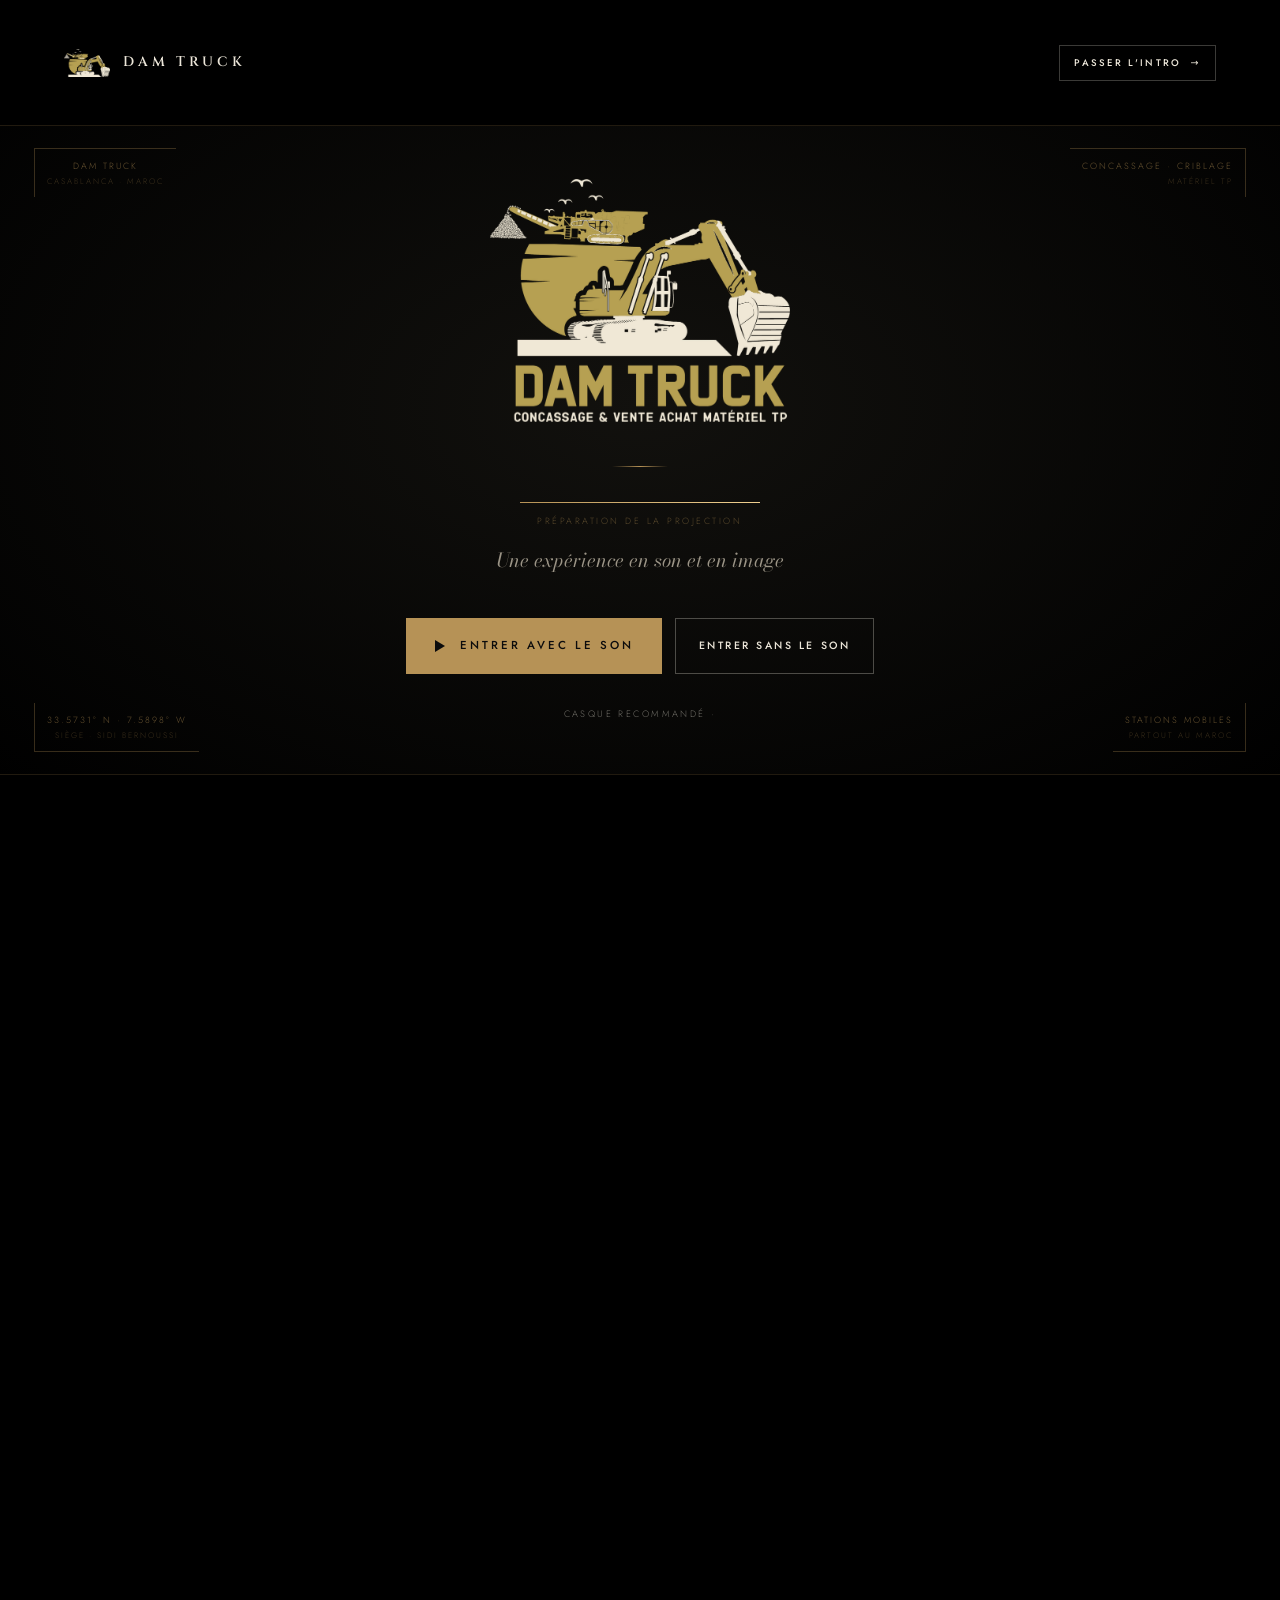
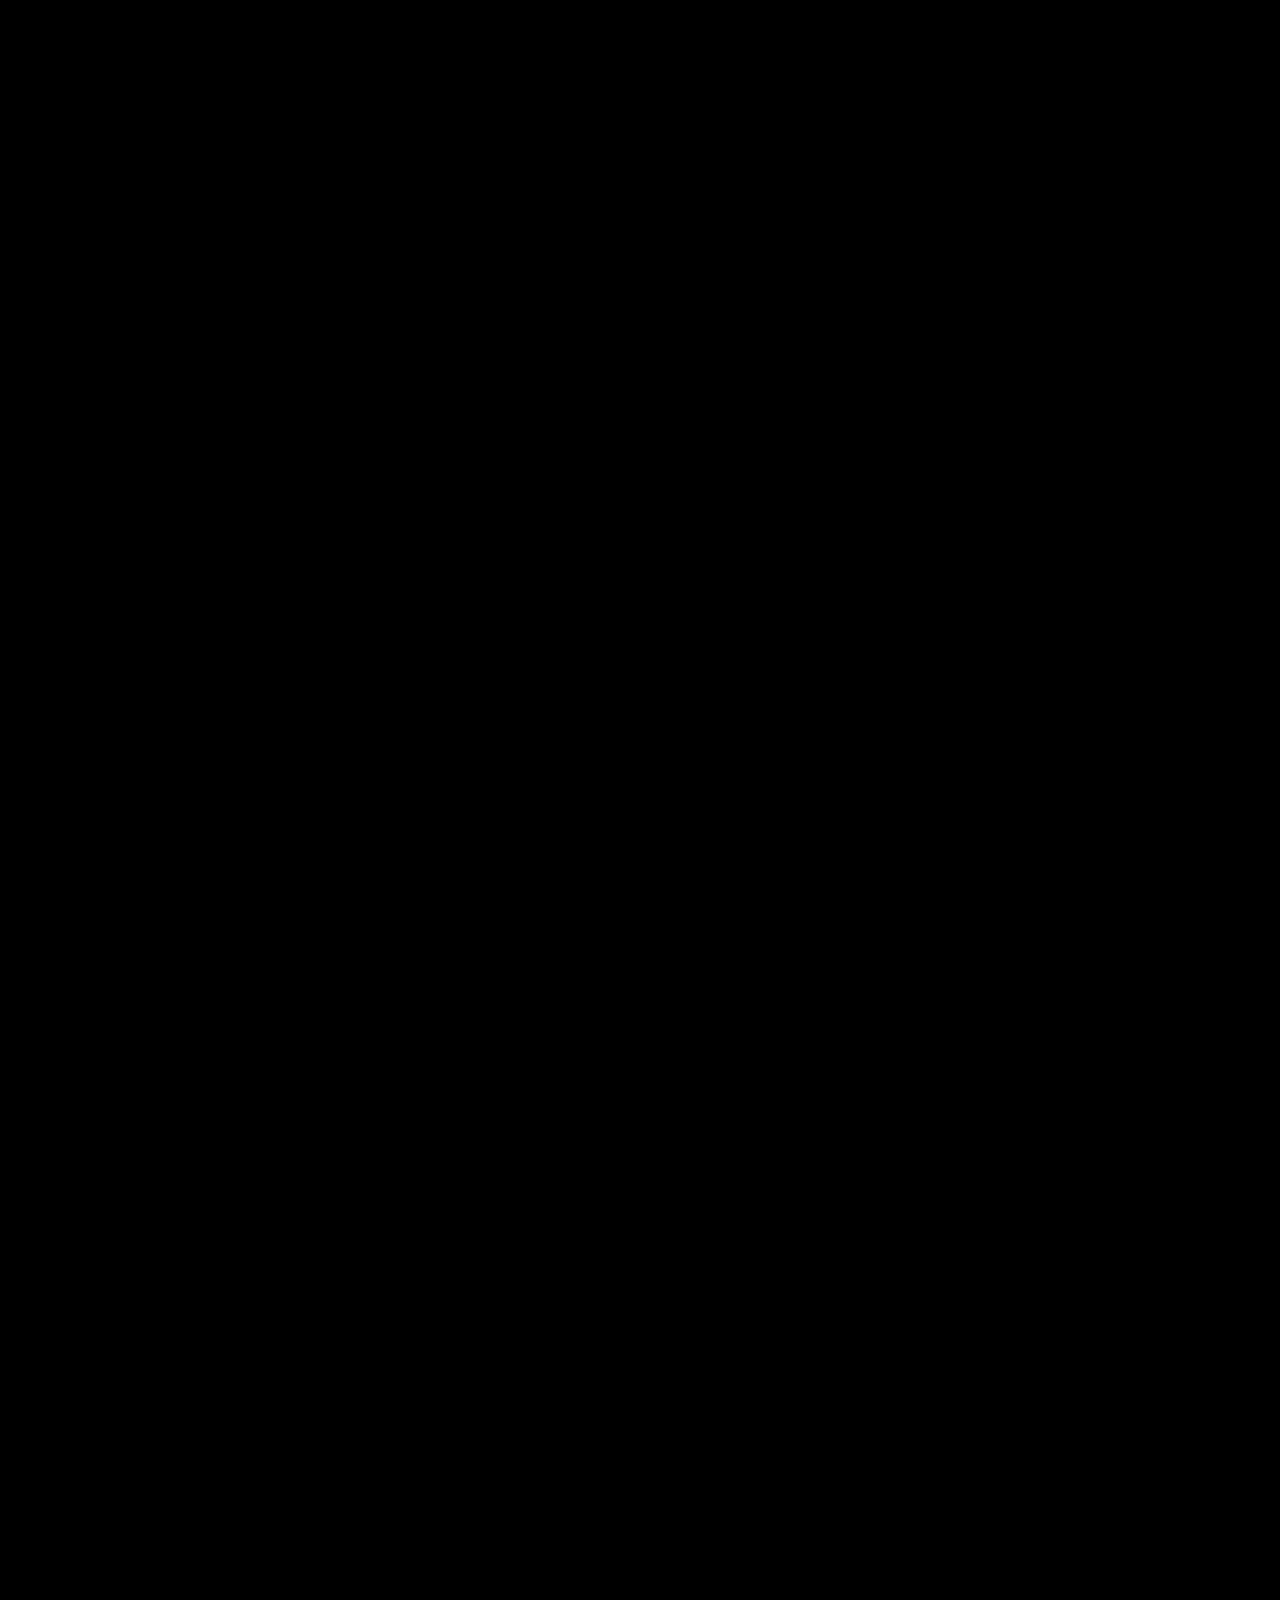
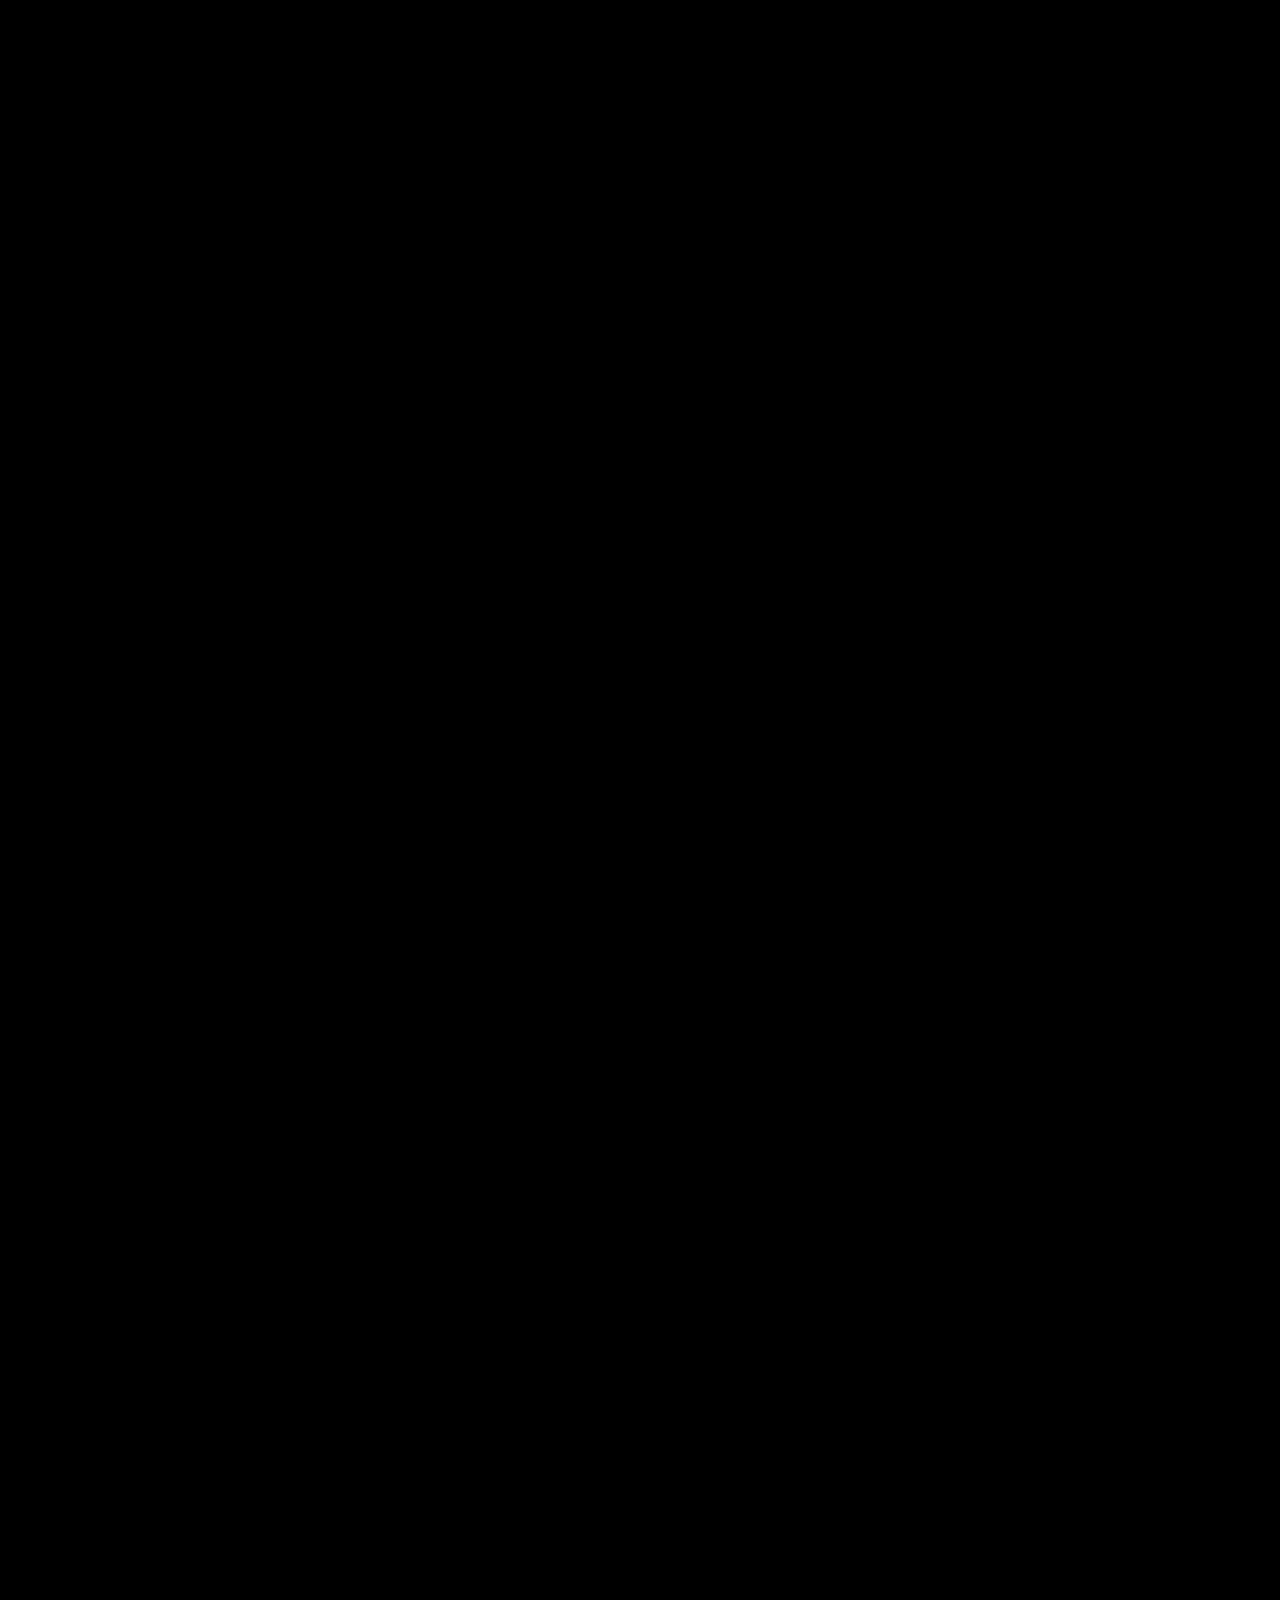
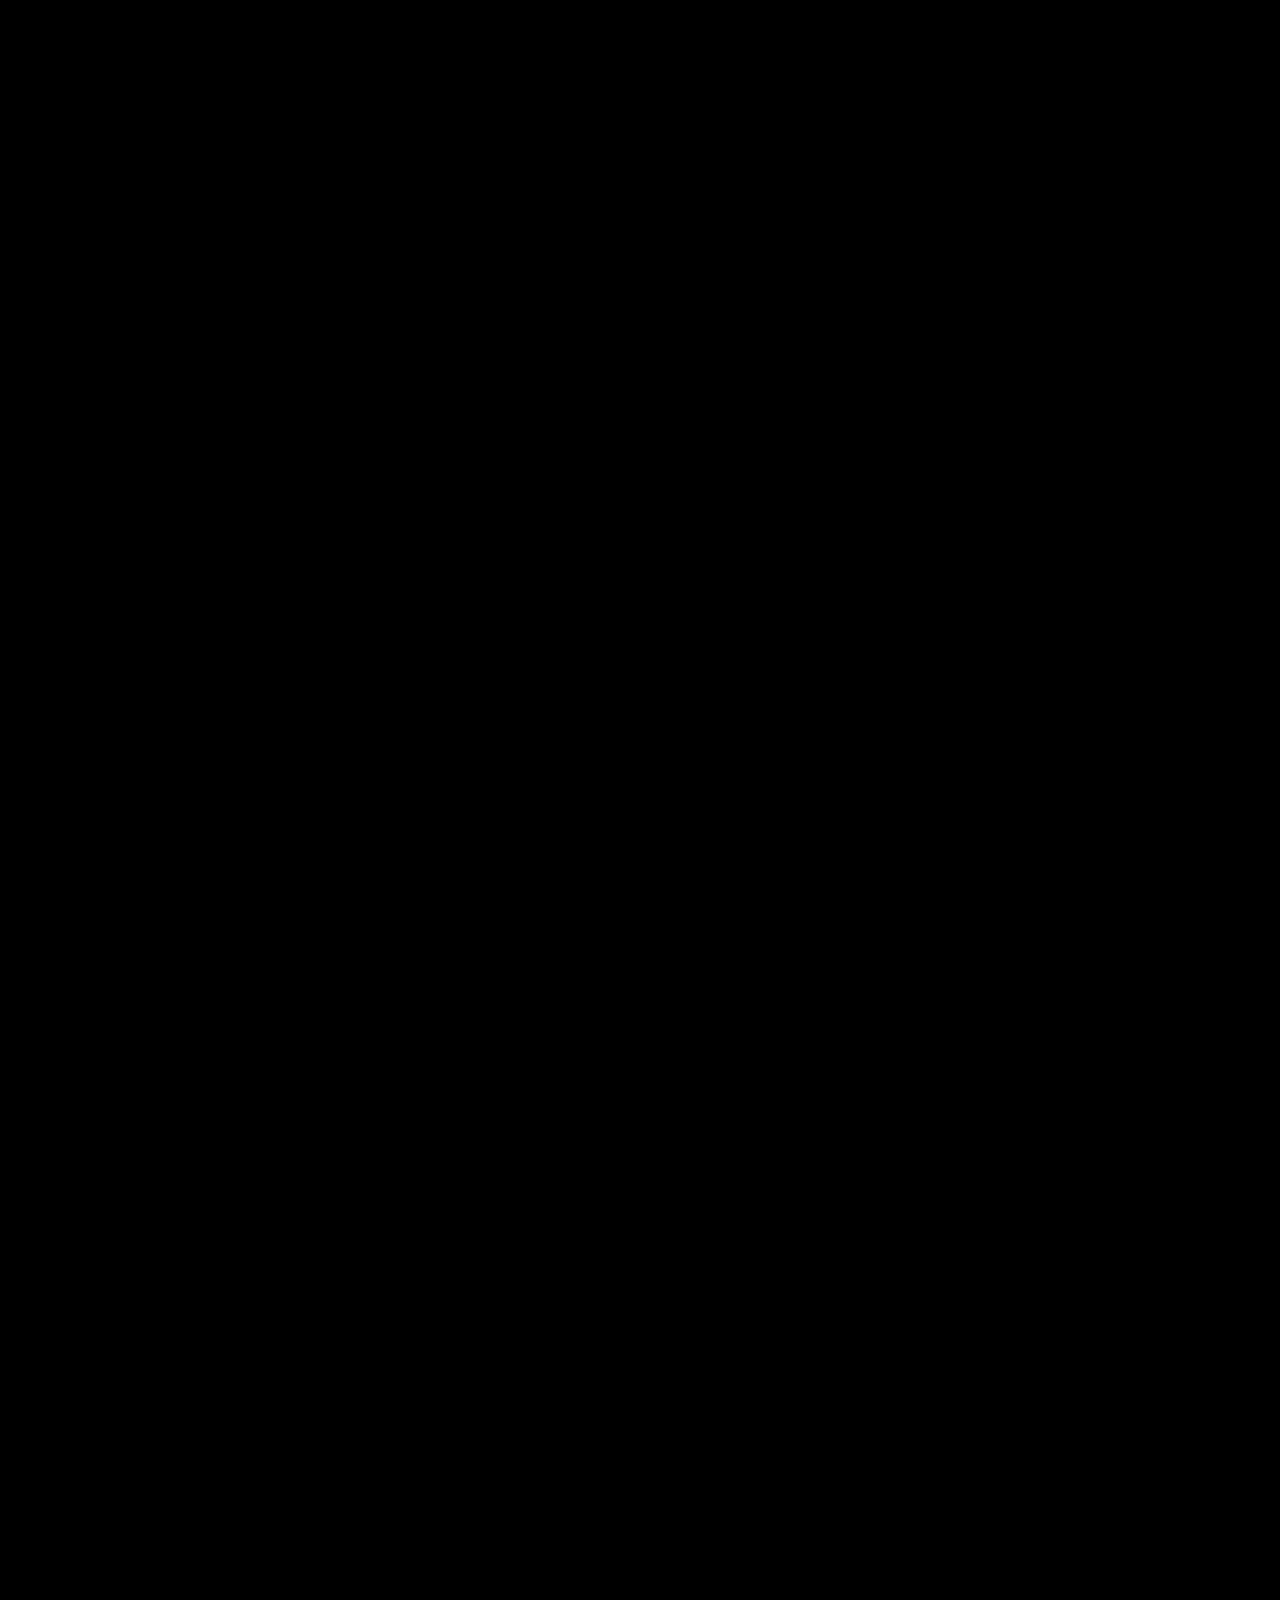
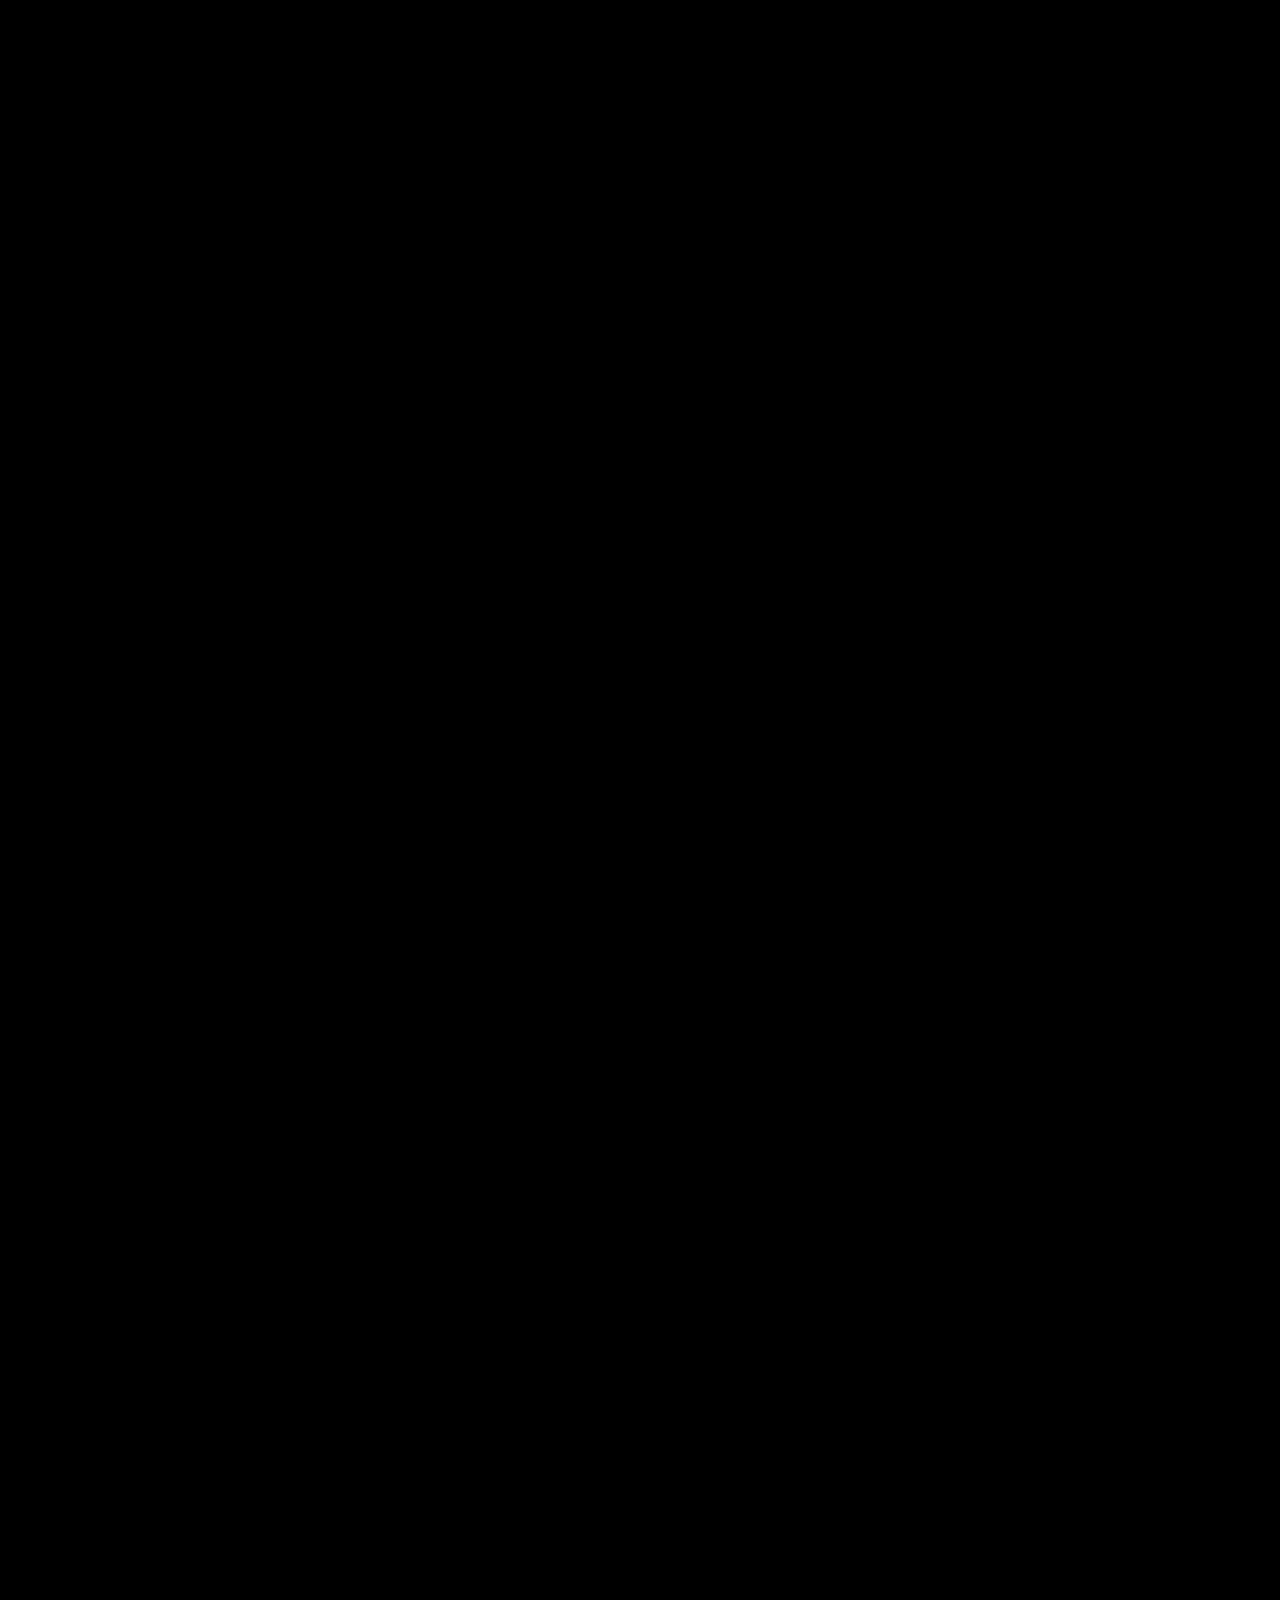
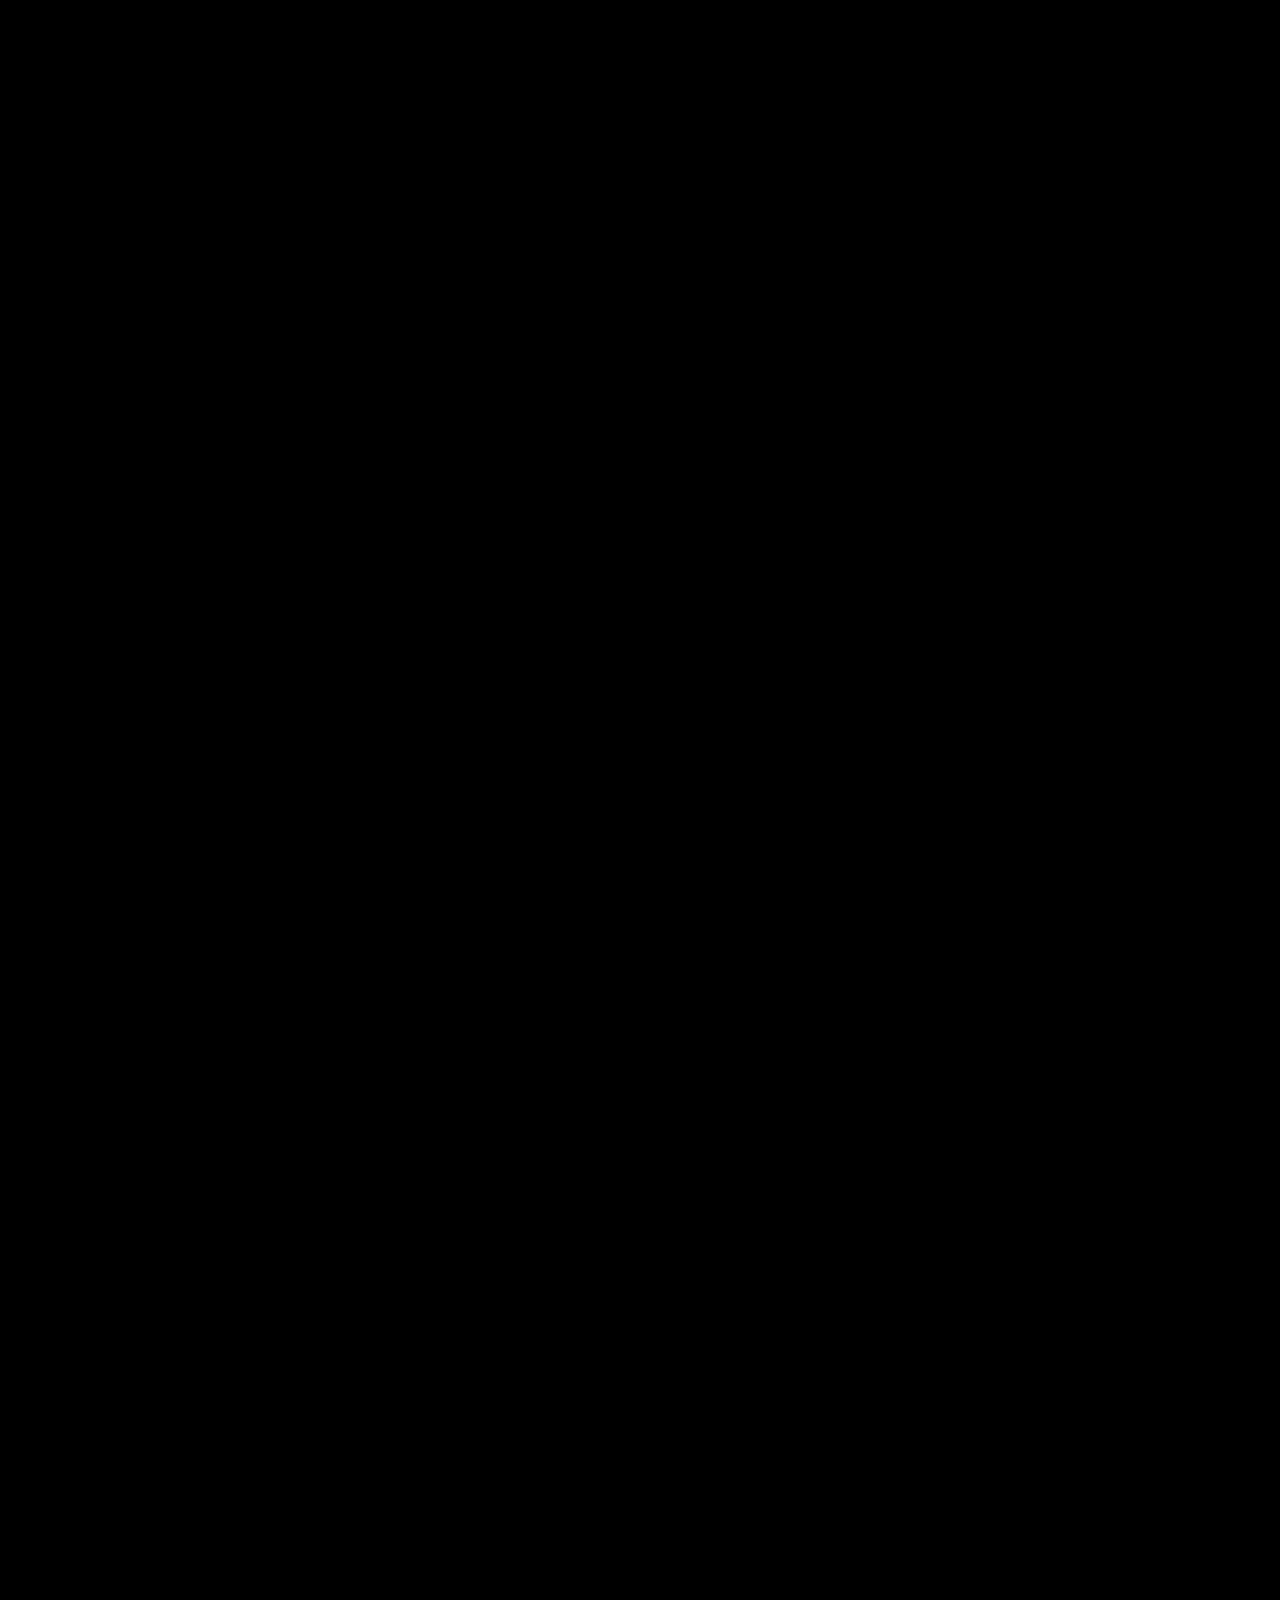
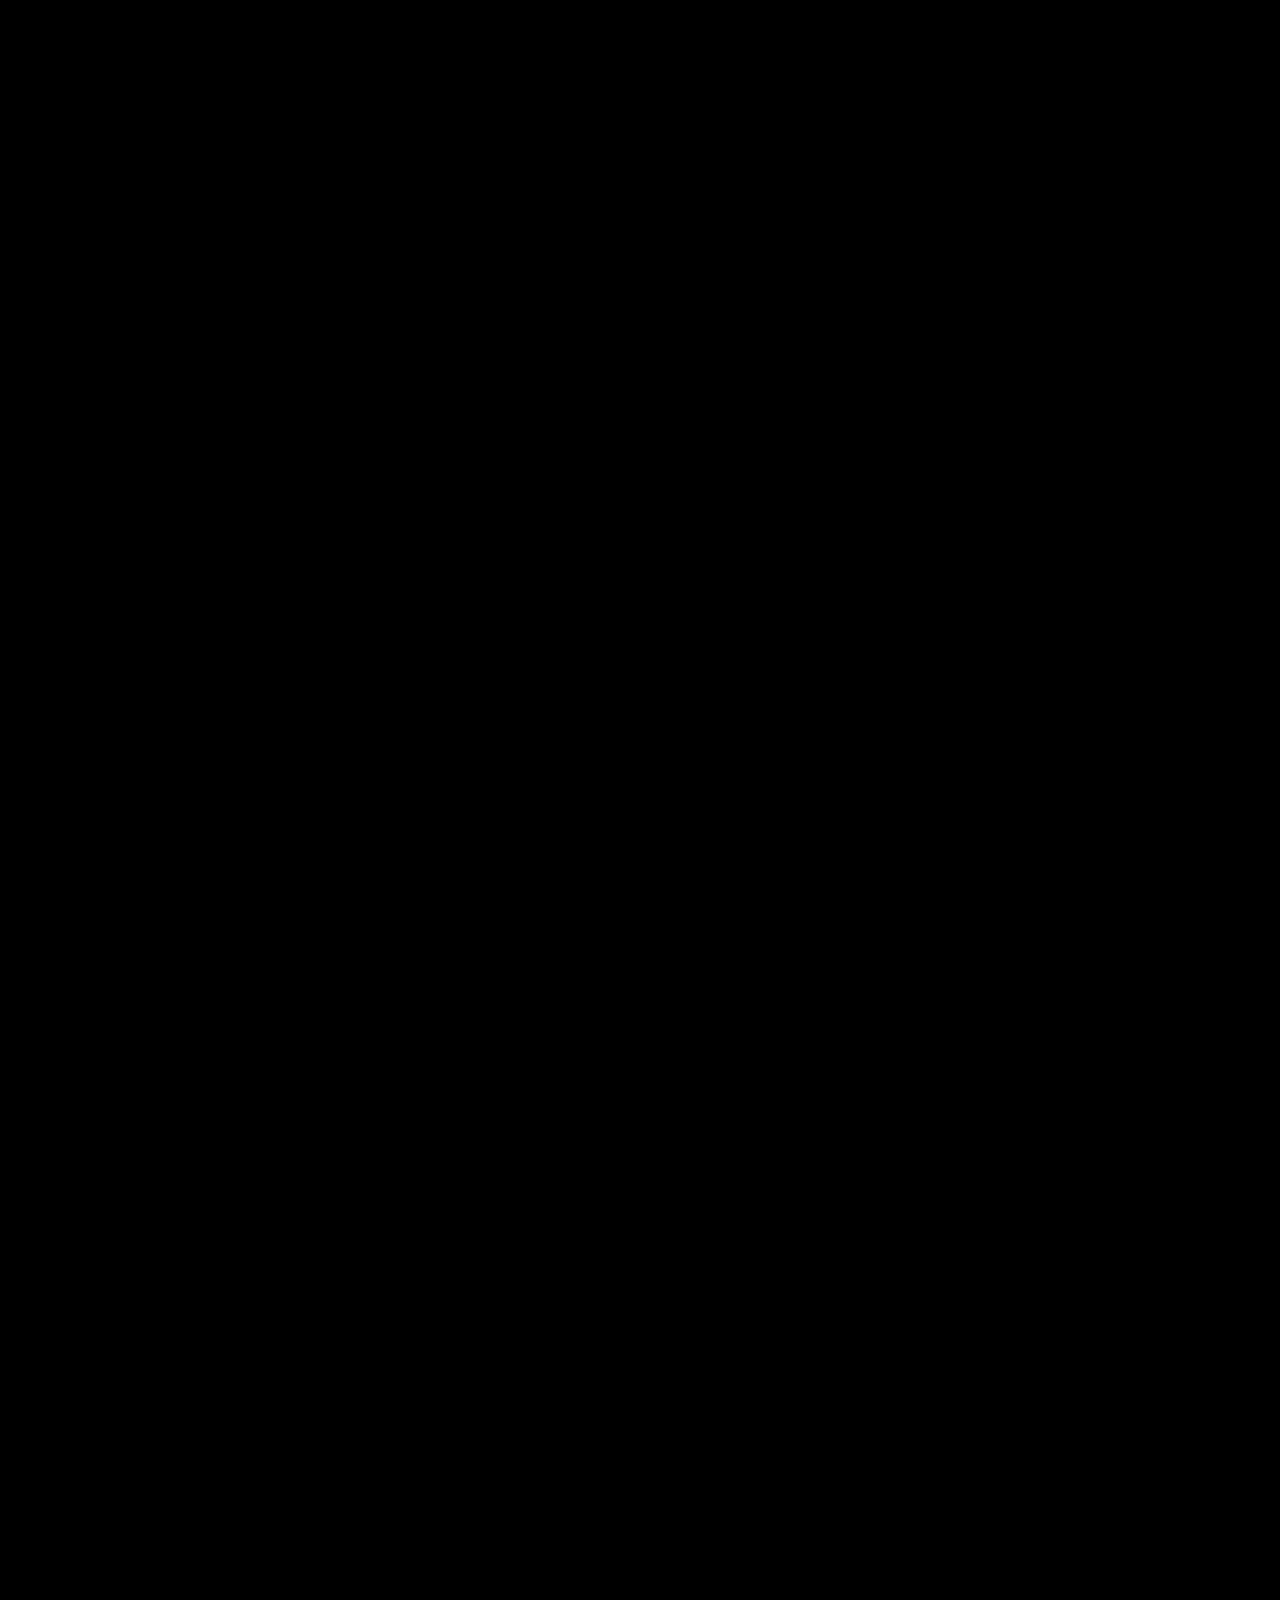
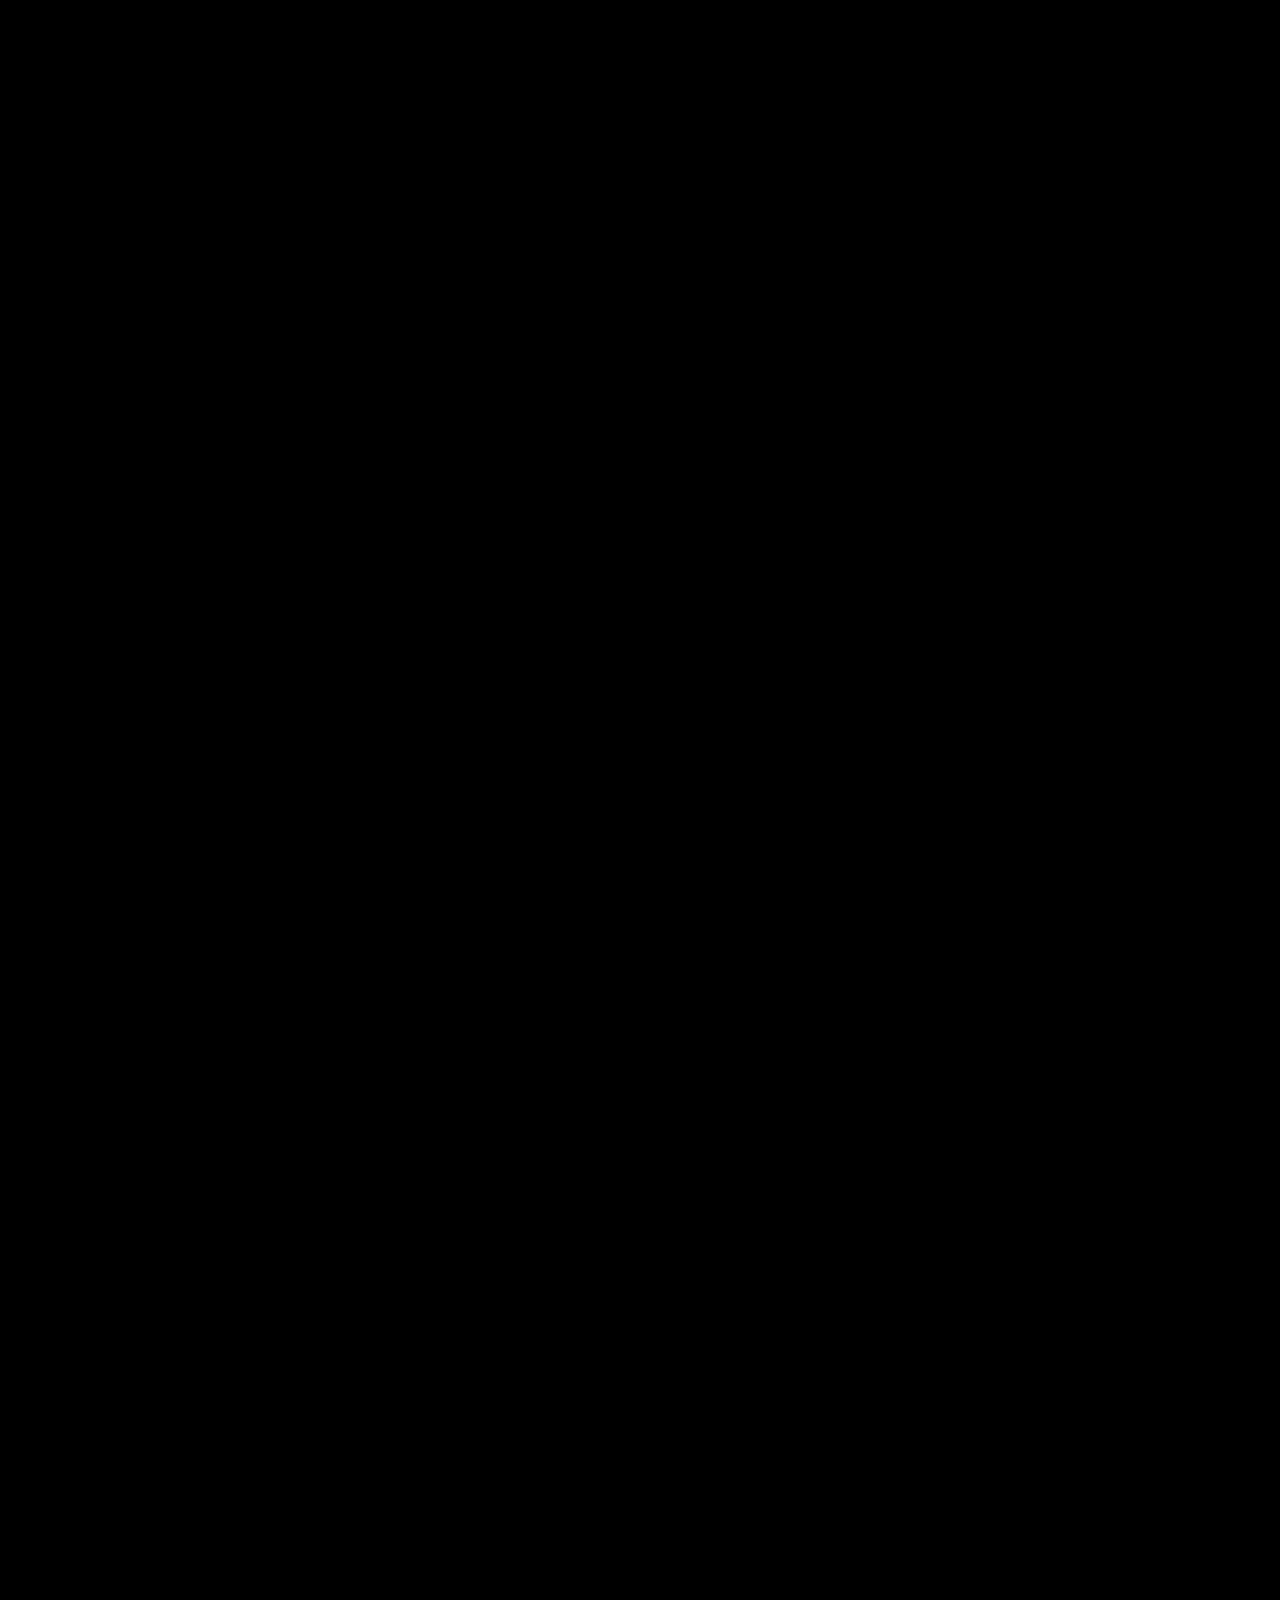
==== commit ab8ec13c: "Site DAM TRUCK — mise en ligne 2026-11-22 12:45" ====
--- a/index.html
+++ b/index.html
@@ -12,11 +12,16 @@
   <link href="https://fonts.googleapis.com/css2?family=Bodoni+Moda:ital,opsz,wght@0,6..96,400;0,6..96,500;0,6..96,600;1,6..96,400;1,6..96,500&family=Cinzel:wght@400;500;600&family=Jost:wght@300;400;500&family=Pinyon+Script&display=swap" rel="stylesheet" />
   <link rel="icon" href="images/logo-mark-dark.png" />
   <link rel="apple-touch-icon" href="images/logo-mark-dark.png" />
+  <link rel="canonical" href="https://damtruck.com/" data-seo />
+  <meta property="og:url" content="https://damtruck.com/" />
+  <meta name="twitter:card" content="summary_large_image" />
+  <meta property="og:locale" content="fr_MA" />
+  <script type="application/ld+json">{"@context":"https://schema.org","@type":"LocalBusiness","@id":"https://damtruck.com/#entreprise","name":"DAM TRUCK","description":"Concassage et criblage mobiles sur chantier, achat et vente de matériel de travaux publics partout au Maroc.","url":"https://damtruck.com/","logo":"https://damtruck.com/images/logo-dark.png","image":"https://damtruck.com/images/station-concassage.jpg","telephone":"+212661147311","email":"info@damtruck.com","address":{"@type":"PostalAddress","streetAddress":"N° 18, Rue 3, Lot RATC, 1er étage, Al Qods, Sidi Bernoussi","addressLocality":"Casablanca","addressCountry":"MA"},"areaServed":{"@type":"Country","name":"Maroc"},"founder":{"@type":"Person","name":"Mohammed Damnati"},"identifier":[{"@type":"PropertyValue","name":"ICE","value":"002990276000013"},{"@type":"PropertyValue","name":"RC","value":"528819"},{"@type":"PropertyValue","name":"IF","value":"51688116"}],"knowsAbout":["Concassage mobile","Criblage","Granulats","Matériel de travaux publics"]}</script>
   <meta property="og:type" content="website" />
   <meta property="og:site_name" content="DAM TRUCK" />
   <meta property="og:title" content="DAM TRUCK — Concassage, Criblage &amp; Matériel TP" />
   <meta property="og:description" content="Concassage mobile, criblage et vente de matériel TP. Casablanca — partout au Maroc." />
-  <meta property="og:image" content="https://www.damtruck.com/images/station-concassage.jpg" />
+  <meta property="og:image" content="https://damtruck.com/images/station-concassage.jpg" />
   <script>
     /* Entrée cinématique à chaque arrivée sur le site (pas lors d'une navigation interne) */
     try { if (!sessionStorage.getItem("dtNav") && location.hash !== "#movie") { document.documentElement.classList.add("entree-pending"); setTimeout(function () { if (!document.querySelector(".entree")) document.documentElement.classList.remove("entree-pending"); }, 6000); } } catch (e) {}
--- a/assets/styles.css
+++ b/assets/styles.css
@@ -1861,3 +1861,12 @@
 .movie .btn:not(.btn--gold):hover { border-color: var(--gold-soft); color: var(--gold-soft); }
 .movie__end { background: radial-gradient(ellipse at center, rgba(14,12,9,.97), #050505); }
 .movie .eyebrow--center { justify-content: center; }
+
+/* ===== Mobile : zones tactiles ≥ 44 px (Google / accessibilité, 22/11/2026) ===== */
+@media (max-width: 760px) {
+  .cblock dd a, .pcard__tel a, .pcard__wa, .mnav__foot a { display: inline-flex; align-items: center; min-height: 44px; }
+  .cblock dd small a.link { min-height: 44px; display: inline-flex; align-items: center; }
+  .footer li a, .footer__col a, .footer nav a { display: inline-flex; align-items: center; min-height: 44px; }
+  .crumbs a { display: inline-flex; align-items: center; min-height: 44px; }
+  .chips .chip, .search input, .mtools__right select { min-height: 44px; }
+}
